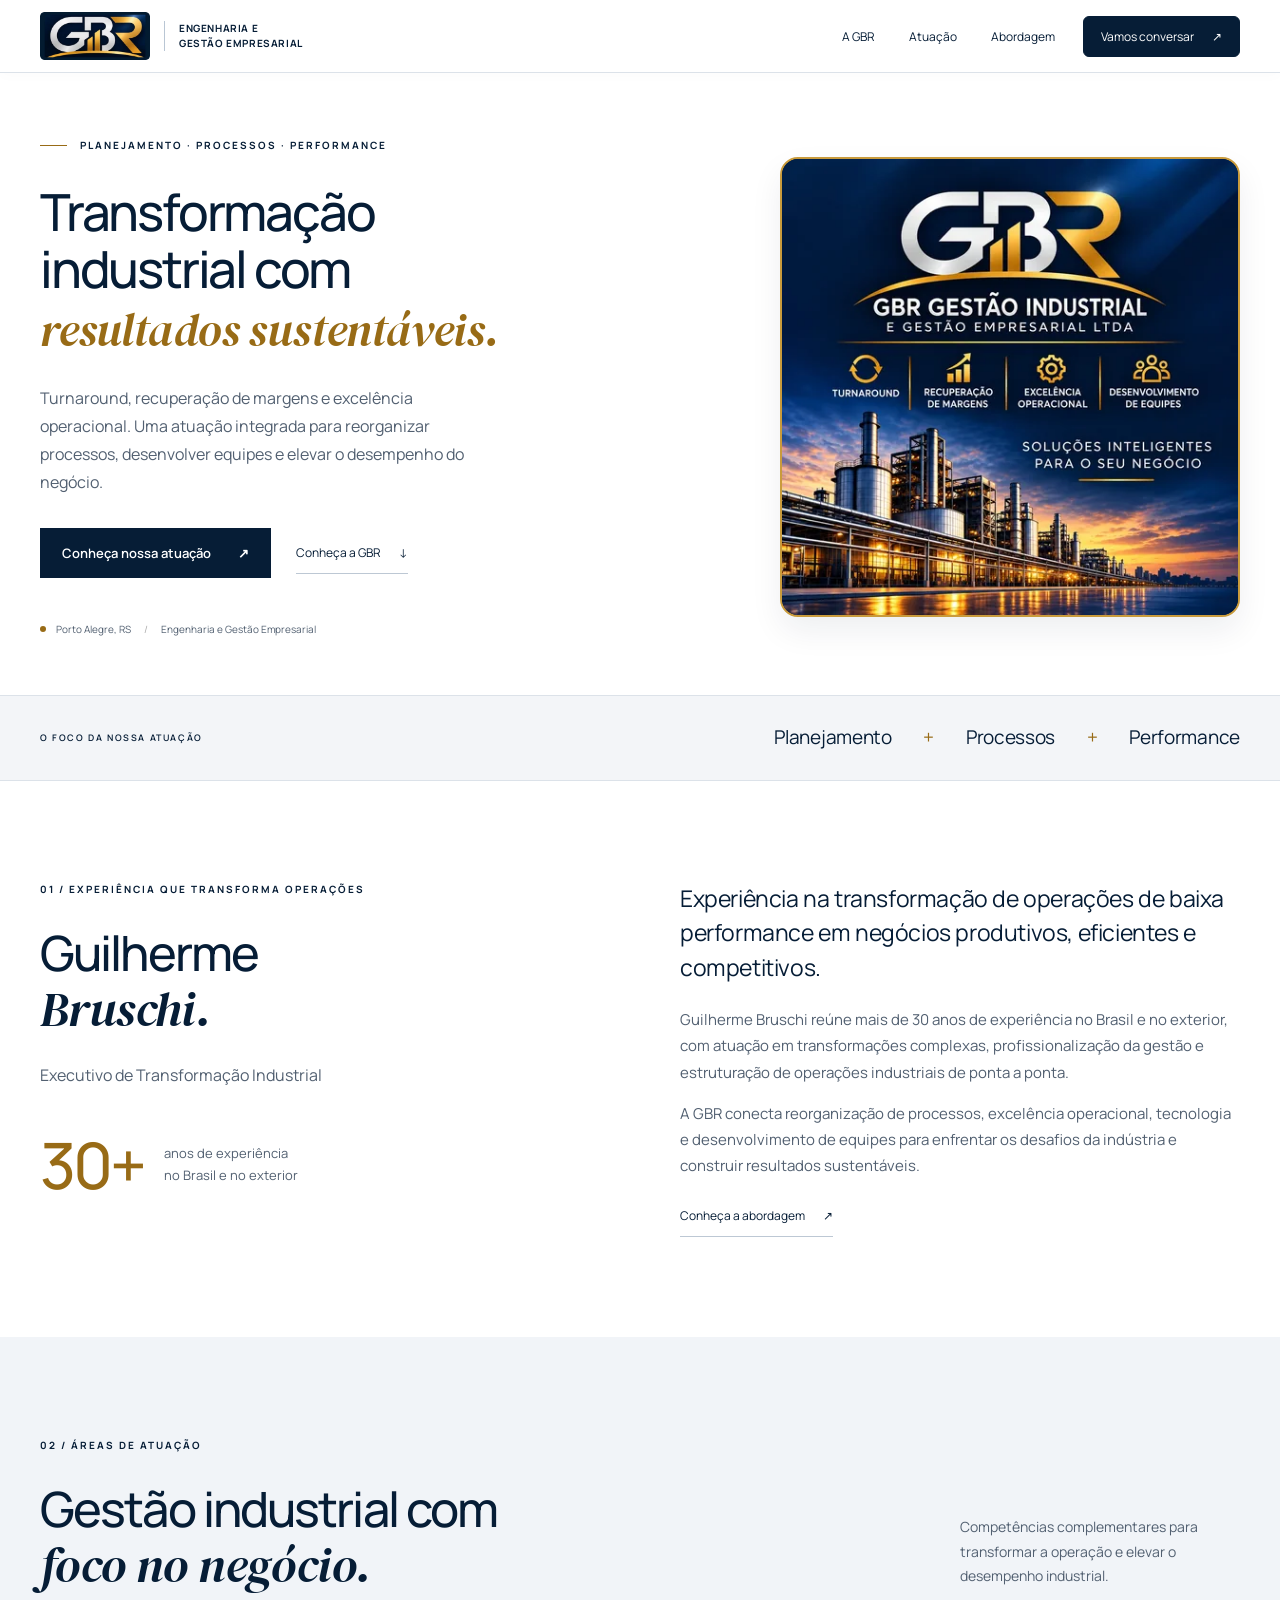
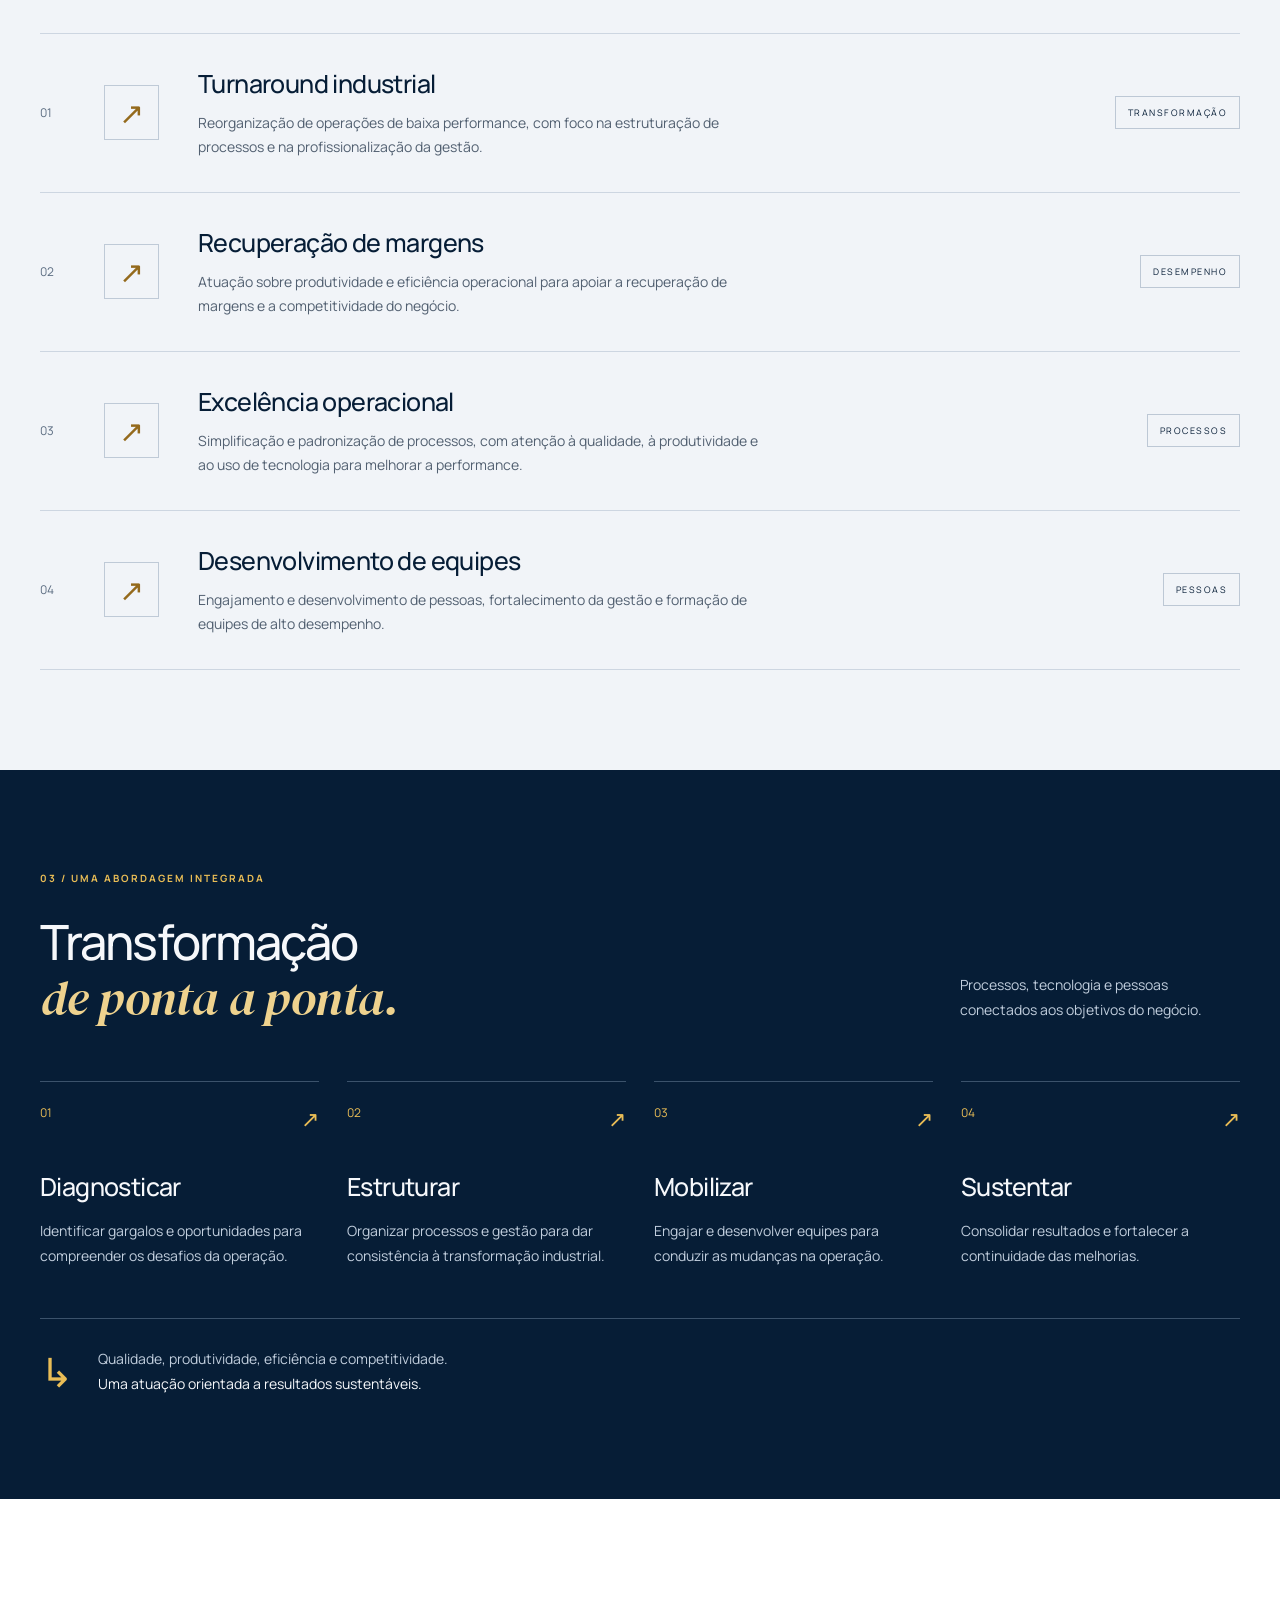
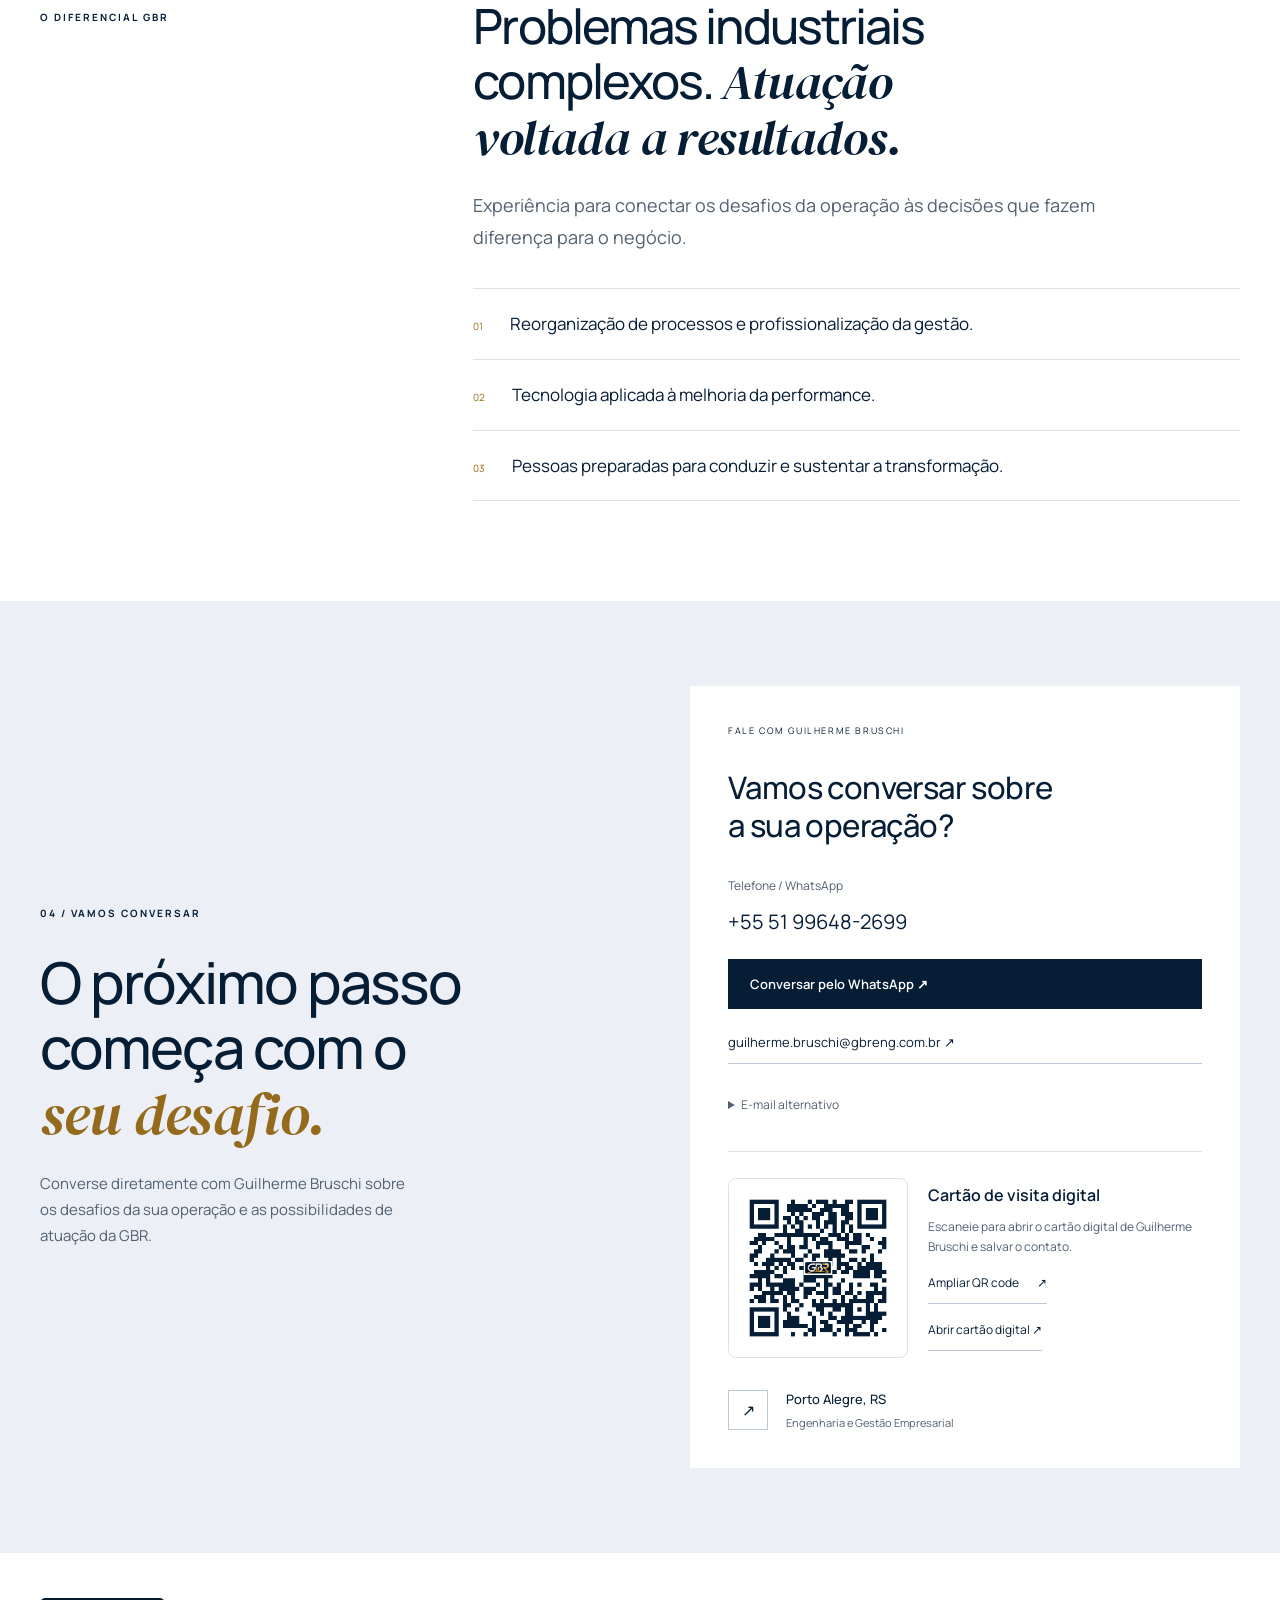
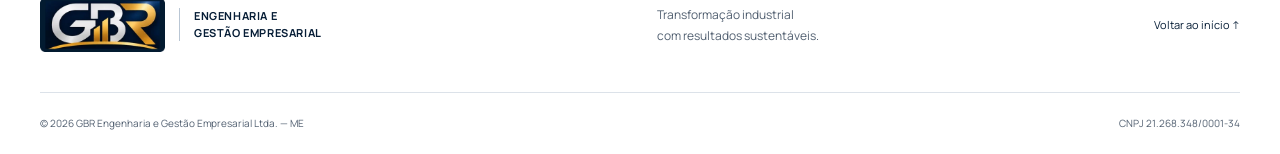
==== index.html @ f48a99b9 "up" ====
<!doctype html>
<html lang="pt-BR">
<head>
<meta charset="utf-8"><meta name="viewport" content="width=device-width, initial-scale=1">
<title>GBR Gestão Industrial | Guilherme Bruschi</title>
<meta name="description" content="GBR Gestão Industrial: transformação industrial, turnaround, recuperação de margens e excelência operacional com Guilherme Bruschi. Porto Alegre, RS.">
<meta name="robots" content="index, follow, max-image-preview:large">
<meta name="theme-color" content="#061d36"><link rel="canonical" href="https://gbreng.com.br/">
<meta property="og:type" content="website"><meta property="og:locale" content="pt_BR"><meta property="og:title" content="GBR Gestão Industrial | Guilherme Bruschi"><meta property="og:description" content="Transformação industrial com resultados sustentáveis. Conheça a atuação de Guilherme Bruschi e da GBR Gestão Industrial."><meta property="og:url" content="https://gbreng.com.br/">
<meta property="og:image" content="https://gbreng.com.br/assets/gbr-perfil.jpg"><meta property="og:image:alt" content="GBR Engenharia e Gestão Empresarial"><link rel="icon" href="assets/favicon-64.png" type="image/png"><link rel="preload" href="assets/fonts/manrope-400.woff2" as="font" type="font/woff2" crossorigin><link rel="preload" href="assets/fonts/manrope-500.woff2" as="font" type="font/woff2" crossorigin><link rel="preload" href="assets/fonts/dm-serif-display-italic.woff2" as="font" type="font/woff2" crossorigin><link rel="stylesheet" href="assets/styles.css">
<script src="assets/config.js" defer></script><script src="assets/main.js" defer></script>
<script src="assets/analytics.js" defer></script>
<script type="application/ld+json">{"@context": "https://schema.org", "@graph": [{"@type": "Organization", "@id": "https://gbreng.com.br/#empresa", "name": "GBR Engenharia e Gestão Empresarial", "legalName": "GBR Engenharia e Gestão Empresarial Ltda. — ME", "url": "https://gbreng.com.br/", "logo": "https://gbreng.com.br/assets/logo-gbr-compacta.webp", "telephone": "+5551996482699", "email": "guilherme.bruschi@gbreng.com.br", "address": {"@type": "PostalAddress", "addressLocality": "Porto Alegre", "addressRegion": "RS", "addressCountry": "BR"}}, {"@type": "Person", "@id": "https://gbreng.com.br/#guilherme", "name": "Guilherme Bruschi", "url": "https://gbreng.com.br/cartao/", "jobTitle": "Executivo de Transformação Industrial", "worksFor": {"@id": "https://gbreng.com.br/#empresa"}}, {"@type": "WebSite", "url": "https://gbreng.com.br/", "name": "GBR Engenharia e Gestão Empresarial", "inLanguage": "pt-BR", "publisher": {"@id": "https://gbreng.com.br/#empresa"}}]}</script>
</head>
<body>
<a class="skip" href="#conteudo">Pular para o conteúdo</a>
<header class="header"><div class="container header-inner">
<a class="brand" href="#inicio" aria-label="GBR — início"><span class="brand-crop"><img src="assets/logo-gbr-compacta.webp" width="120" height="52" alt="GBR"></span><span class="brand-description">ENGENHARIA E<br>GESTÃO EMPRESARIAL</span></a>
<button class="menu-toggle" type="button" aria-controls="mobile-menu" aria-haspopup="dialog" aria-expanded="false"><span>Menu</span><svg width="22" height="22" viewBox="0 0 24 24" fill="none" stroke="currentColor" stroke-width="1.8" stroke-linecap="round" aria-hidden="true"><path d="M4 6h16M4 12h16M4 18h16"/></svg></button>
<nav id="navigation" aria-label="Navegação principal"><a href="#sobre">A GBR</a><a href="#atuacao">Atuação</a><a href="#abordagem">Abordagem</a><a class="nav-cta" href="#contato">Vamos conversar <span aria-hidden="true">↗</span></a></nav>
</div></header>

<dialog class="mobile-panel" id="mobile-menu" aria-label="Menu de navegação">
<div class="mobile-panel-top"><a class="brand" href="#inicio" aria-label="GBR — início"><span class="brand-crop"><img src="assets/logo-gbr-compacta.webp" width="120" height="52" alt="GBR"></span><span class="brand-description">ENGENHARIA E<br>GESTÃO EMPRESARIAL</span></a><button class="menu-close" type="button" aria-label="Fechar menu" autofocus><svg width="22" height="22" viewBox="0 0 24 24" fill="none" stroke="currentColor" stroke-width="1.7" aria-hidden="true"><path d="m6 6 12 12M18 6 6 18"/></svg></button></div>
<nav class="mobile-navigation" aria-label="Navegação mobile"><a href="#inicio">Início <span aria-hidden="true">↗</span></a><a href="#sobre">A GBR <span aria-hidden="true">↗</span></a><a href="#atuacao">Áreas de atuação <span aria-hidden="true">↗</span></a><a href="#abordagem">Nossa abordagem <span aria-hidden="true">↗</span></a></nav>
<a class="button primary mobile-contact" href="#contato">Vamos conversar <span aria-hidden="true">↗</span></a>

</dialog>
<main id="conteudo">
<section class="hero" id="inicio" aria-labelledby="titulo-inicio"><div class="container hero-grid"><div class="hero-copy"><p class="eyebrow"><span class="line"></span> PLANEJAMENTO · PROCESSOS · PERFORMANCE</p><h1 id="titulo-inicio">Transformação<br>industrial com<br><em>resultados sustentáveis.</em></h1><p class="hero-description">Turnaround, recuperação de margens e excelência operacional. Uma atuação integrada para reorganizar processos, desenvolver equipes e elevar o desempenho do negócio.</p><div class="hero-actions"><a class="button primary" href="#atuacao">Conheça nossa atuação <span aria-hidden="true">↗</span></a><a class="text-link" href="#sobre">Conheça a GBR <span aria-hidden="true">↓</span></a></div><div class="hero-location"><span class="location-dot" aria-hidden="true"></span> Porto Alegre, RS <span class="separator">/</span> Engenharia e Gestão Empresarial</div></div>
<figure class="hero-brand-art"><img src="assets/gbr-industrial-800.webp" srcset="assets/gbr-industrial-480.webp 480w, assets/gbr-industrial-800.webp 800w, assets/gbr-industrial-960.webp 960w" sizes="(max-width: 760px) min(400px, calc(100vw - 40px)), 460px" decoding="async" width="1254" height="1254" alt="GBR Gestão Industrial: turnaround, recuperação de margens, excelência operacional e desenvolvimento de equipes. Soluções inteligentes para o seu negócio." fetchpriority="high"></figure></div></section>
<div class="focus-strip"><div class="container focus-inner"><span>O FOCO DA NOSSA ATUAÇÃO</span><p>Planejamento <i>+</i> Processos <i>+</i> Performance</p></div></div>
<section class="section about" id="sobre" aria-labelledby="titulo-sobre"><div class="container about-grid"><div><p class="eyebrow">01 / EXPERIÊNCIA QUE TRANSFORMA OPERAÇÕES</p><h2 id="titulo-sobre">Guilherme<br><em>Bruschi.</em></h2><p class="executive-role">Executivo de Transformação Industrial</p><div class="experience-highlight"><strong>30+</strong><span>anos de experiência<br>no Brasil e no exterior</span></div></div><div class="about-copy"><p class="lead">Experiência na transformação de operações de baixa performance em negócios produtivos, eficientes e competitivos.</p><p>Guilherme Bruschi reúne mais de 30 anos de experiência no Brasil e no exterior, com atuação em transformações complexas, profissionalização da gestão e estruturação de operações industriais de ponta a ponta.</p><p>A GBR conecta reorganização de processos, excelência operacional, tecnologia e desenvolvimento de equipes para enfrentar os desafios da indústria e construir resultados sustentáveis.</p><a class="text-link" href="#abordagem">Conheça a abordagem <span aria-hidden="true">↗</span></a></div></div></section>
<section class="section services" id="atuacao" aria-labelledby="titulo-atuacao"><div class="container"><div class="section-heading"><div><p class="eyebrow">02 / ÁREAS DE ATUAÇÃO</p><h2 id="titulo-atuacao">Gestão industrial com<br><em>foco no negócio.</em></h2></div><p>Competências complementares para transformar a operação e elevar o desempenho industrial.</p></div><div class="service-list"><article class="service"><span class="service-number">01</span><div class="service-icon" aria-hidden="true">↗</div><div><h3>Turnaround industrial</h3><p>Reorganização de operações de baixa performance, com foco na estruturação de processos e na profissionalização da gestão.</p></div><span class="service-tag">TRANSFORMAÇÃO</span></article><article class="service"><span class="service-number">02</span><div class="service-icon" aria-hidden="true">↗</div><div><h3>Recuperação de margens</h3><p>Atuação sobre produtividade e eficiência operacional para apoiar a recuperação de margens e a competitividade do negócio.</p></div><span class="service-tag">DESEMPENHO</span></article><article class="service"><span class="service-number">03</span><div class="service-icon" aria-hidden="true">↗</div><div><h3>Excelência operacional</h3><p>Simplificação e padronização de processos, com atenção à qualidade, à produtividade e ao uso de tecnologia para melhorar a performance.</p></div><span class="service-tag">PROCESSOS</span></article><article class="service"><span class="service-number">04</span><div class="service-icon" aria-hidden="true">↗</div><div><h3>Desenvolvimento de equipes</h3><p>Engajamento e desenvolvimento de pessoas, fortalecimento da gestão e formação de equipes de alto desempenho.</p></div><span class="service-tag">PESSOAS</span></article></div></div></section><section class="section approach" id="abordagem" aria-labelledby="titulo-abordagem"><div class="container"><div class="section-heading"><div><p class="eyebrow">03 / UMA ABORDAGEM INTEGRADA</p><h2 id="titulo-abordagem">Transformação<br><em>de ponta a ponta.</em></h2></div><p>Processos, tecnologia e pessoas conectados aos objetivos do negócio.</p></div><div class="steps"><article><span class="step-number">01 <span>↗</span></span><h3>Diagnosticar</h3><p>Identificar gargalos e oportunidades para compreender os desafios da operação.</p></article><article><span class="step-number">02 <span>↗</span></span><h3>Estruturar</h3><p>Organizar processos e gestão para dar consistência à transformação industrial.</p></article><article><span class="step-number">03 <span>↗</span></span><h3>Mobilizar</h3><p>Engajar e desenvolver equipes para conduzir as mudanças na operação.</p></article><article><span class="step-number">04 <span>↗</span></span><h3>Sustentar</h3><p>Consolidar resultados e fortalecer a continuidade das melhorias.</p></article></div><div class="approach-note"><span aria-hidden="true">↳</span><p>Qualidade, produtividade, eficiência e competitividade.<br><strong>Uma atuação orientada a resultados sustentáveis.</strong></p></div></div></section><section class="section perspectives"><div class="container perspective-grid"><p class="eyebrow">O DIFERENCIAL GBR</p><div><h2>Problemas industriais<br>complexos. <em>Atuação<br>voltada a resultados.</em></h2><p class="lead">Experiência para conectar os desafios da operação às decisões que fazem diferença para o negócio.</p><div class="questions"><p><span>01</span> Reorganização de processos e profissionalização da gestão.</p><p><span>02</span> Tecnologia aplicada à melhoria da performance.</p><p><span>03</span> Pessoas preparadas para conduzir e sustentar a transformação.</p></div></div></div></section><section class="contact" id="contato" aria-labelledby="titulo-contato"><div class="container contact-grid"><div><p class="eyebrow">04 / VAMOS CONVERSAR</p><h2 id="titulo-contato">O próximo passo<br>começa com o<br><em>seu desafio.</em></h2><p>Converse diretamente com Guilherme Bruschi sobre os desafios da sua operação e as possibilidades de atuação da GBR.</p></div><div class="contact-panel"><span class="panel-label">FALE COM GUILHERME BRUSCHI</span><h3>Vamos conversar sobre<br>a sua operação?</h3><p class="contact-number">Telefone / WhatsApp<br><a href="tel:+5551996482699">+55 51 99648-2699</a></p><div id="contact-links" class="contact-links"><a class="button primary" href="https://wa.me/5551996482699?text=Ol%C3%A1%21%20Gostaria%20de%20conversar%20com%20a%20GBR.">Conversar pelo WhatsApp ↗</a><a class="text-link" href="mailto:guilherme.bruschi@gbreng.com.br">guilherme.bruschi@gbreng.com.br ↗</a></div><details class="other-contacts"><summary>E-mail alternativo</summary><a href="mailto:guilherme.bruschi1569@gmail.com">guilherme.bruschi1569@gmail.com</a></details><p id="contact-pending" class="contact-pending" hidden>Nossos canais de contato serão disponibilizados em breve.</p><div class="vcard-block"><a class="vcard-qr" href="assets/qr-vcard-gbr.png" target="_blank" rel="noopener" aria-label="Ampliar QR code do cartão de visita digital"><img src="assets/qr-vcard-gbr.png" width="656" height="656" alt="QR code do cartão de visita digital de Guilherme Bruschi, GBR" loading="lazy" decoding="async"></a><div class="vcard-description"><h4>Cartão de visita digital</h4><p>Escaneie para abrir o cartão digital de Guilherme Bruschi e salvar o contato.</p><a href="assets/qr-vcard-gbr.png" target="_blank" rel="noopener" class="text-link">Ampliar QR code <span aria-hidden="true">↗</span></a><a class="text-link vcard-download" href="cartao/">Abrir cartão digital ↗</a></div></div><div class="contact-location"><span aria-hidden="true">↗</span><div><strong>Porto Alegre, RS</strong><span>Engenharia e Gestão Empresarial</span></div></div></div></div></section>
</main><dialog id="qr-dialog" class="qr-dialog" aria-labelledby="qr-dialog-title"><div class="qr-dialog-heading"><h2 id="qr-dialog-title">Cartão de visita digital</h2><button type="button" class="menu-close qr-close" aria-label="Fechar QR code" autofocus>×</button></div><img src="assets/qr-vcard-gbr.png" width="656" height="656" alt="QR code do vCard de Guilherme Bruschi"><p>Escaneie para abrir o cartão digital de Guilherme Bruschi.</p></dialog><footer><div class="container footer-top"><a class="brand" href="#inicio" aria-label="GBR — voltar ao início"><span class="brand-crop"><img src="assets/logo-gbr-compacta.webp" width="120" height="52" alt="GBR"></span><span class="brand-description">ENGENHARIA E<br>GESTÃO EMPRESARIAL</span></a><p>Transformação industrial<br>com resultados sustentáveis.</p><a href="#inicio" class="back-top">Voltar ao início ↑</a></div><div class="container footer-bottom"><p>© <span id="year">2026</span> GBR Engenharia e Gestão Empresarial Ltda. — ME</p><p>CNPJ 21.268.348/0001-34</p></div></footer>
</body></html>
---- assets/styles.css ----
@font-face{font-family:Manrope;src:url("fonts/manrope-400.woff2") format("woff2");font-style:normal;font-weight:400;font-display:swap}
@font-face{font-family:Manrope;src:url("fonts/manrope-500.woff2") format("woff2");font-style:normal;font-weight:500;font-display:swap}
@font-face{font-family:Manrope;src:url("fonts/manrope-600.woff2") format("woff2");font-style:normal;font-weight:600;font-display:swap}
@font-face{font-family:Manrope;src:url("fonts/manrope-700.woff2") format("woff2");font-style:normal;font-weight:700;font-display:swap}
:root{--ink:#061d36;--text:#526071;--paper:#ffffff;--cream:#f1f4f8;--line:#dce2e9;--copper:#986b16;--sage:#e8c66d;--white:#fff;--max:1200px}*{box-sizing:border-box}html{scroll-behavior:smooth;scroll-padding-top:100px}body{margin:0;background:var(--paper);color:var(--ink);font-family:Arial,Helvetica,sans-serif;-webkit-font-smoothing:antialiased}a{color:inherit;text-decoration:none}button{font:inherit}a,button{-webkit-tap-highlight-color:transparent}a:focus-visible,button:focus-visible{outline:3px solid #c77c4c;outline-offset:6px}p{line-height:1.75}h1,h2,h3,p{margin-top:0}h1,h2,h3{font-weight:500}em{font-family:Georgia,'Times New Roman',serif;font-weight:400}h2{font-size:clamp(34px,3.8vw,52px);letter-spacing:-1.9px;line-height:1.13;margin-bottom:24px}h3{font-size:25px;letter-spacing:-.6px}.container{width:min(var(--max),calc(100% - 80px));margin:auto}.skip{position:fixed;left:20px;top:-100px;padding:14px;background:white;z-index:20}.skip:focus{top:10px}.header{position:sticky;top:0;z-index:10;background:rgba(250,249,245,.97);border-bottom:1px solid var(--line)}.header-inner{min-height:100px;display:flex;align-items:center;justify-content:space-between;gap:24px}.brand{display:inline-flex;align-items:center;gap:15px}.brand-symbol{font-weight:800;font-size:43px;letter-spacing:-3.5px;line-height:1}.brand-dot{color:var(--copper)}.brand-description{border-left:1px solid #b9c6d4;padding-left:15px;font-size:9px;letter-spacing:1.6px;line-height:1.7;font-weight:600}nav{display:flex;align-items:center;gap:34px;font-size:13px}nav a{padding:12px 0}nav a:hover,.text-link:hover{color:var(--copper)}nav .nav-cta{padding:13px 18px;border:1px solid #bdc8d4;display:flex;gap:25px}.menu-toggle{display:none}.eyebrow{font-size:10px;letter-spacing:2px;font-weight:700;margin-bottom:28px}.hero{padding:64px 0 58px}.hero-grid{display:grid;grid-template-columns:1.08fr 1fr;gap:44px;align-items:center}.hero .eyebrow{display:flex;align-items:center;gap:13px}.line{height:1px;width:27px;background:var(--copper)}h1{font-size:clamp(42px,4.7vw,66px);line-height:1.06;letter-spacing:-3px;margin-bottom:28px}.hero h1 em{color:var(--copper)}.hero-description{font-size:16px;color:var(--text);max-width:450px;margin-bottom:32px}.hero-actions{display:flex;align-items:center;gap:25px;flex-wrap:wrap}.button{min-height:50px;display:inline-flex;align-items:center;justify-content:space-between;gap:27px;padding:16px 22px;font-size:13px;font-weight:600;transition:background .2s,transform .2s}.button:hover{transform:translateY(-2px)}.primary{background:var(--ink);color:#fff}.primary:hover{background:#123958}.text-link{font-size:12px;display:inline-flex;gap:18px;align-items:center;padding:12px 0;border-bottom:1px solid #bdc8d4}.hero-location{display:flex;align-items:center;gap:10px;font-size:10px;color:var(--text);margin-top:43px;line-height:1.6}.location-dot{height:6px;width:6px;background:var(--copper);border-radius:100%;flex-shrink:0}.separator{color:#aaa;margin:0 3px}.hero-art{background:var(--ink);color:#e9ecdf;position:relative;overflow:hidden}.art-top{display:flex;justify-content:space-between;align-items:center;padding:25px 29px 0;font-size:9px;letter-spacing:2px}.cross{font-size:25px;font-weight:200;color:var(--sage)}.structure{display:block;width:100%;height:auto;margin-top:-10px}.art-bottom{display:flex;justify-content:space-between;align-items:center;padding:0 30px 27px;margin-top:-20px;font-size:12px;line-height:1.7}.art-bottom strong{font-weight:500;color:#d6b393}.art-arrow{font-size:38px;color:#d6b393}.focus-strip{border-block:1px solid var(--line);background:#f3f5f8}.focus-inner{display:flex;justify-content:space-between;align-items:center;padding-block:25px;gap:20px}.focus-inner>span{font-size:9px;font-weight:600;letter-spacing:1.6px}.focus-inner p{margin:0;font-size:19px;letter-spacing:-.3px}.focus-inner i{font-style:normal;color:var(--copper);padding:0 28px}.section{padding:100px 0}.about-grid{display:grid;grid-template-columns:1fr 1fr;gap:80px}.about-copy p{font-size:15px;color:var(--text)}.about-copy .lead{font-size:23px;line-height:1.5;color:var(--ink);letter-spacing:-.4px}.services{background:var(--cream)}.section-heading{display:flex;justify-content:space-between;align-items:end;gap:60px;margin-bottom:40px}.section-heading h2{margin-bottom:0}.section-heading>p{font-size:14px;color:var(--text);max-width:280px;margin-bottom:4px}.service-list{border-top:1px solid #cdd6e1}.service{display:grid;grid-template-columns:40px 70px 1fr 135px;align-items:center;gap:24px;padding:32px 0;border-bottom:1px solid #cdd6e1}.service-number{font-size:12px;color:#5b6c81}.service-icon{width:55px;height:55px;border:1px solid #bfcad7;display:grid;place-items:center;font-size:30px;color:#946a1c}.service h3{margin-bottom:10px}.service p{color:var(--text);font-size:14px;max-width:570px;margin-bottom:0}.service-tag{font-size:9px;letter-spacing:1.5px;justify-self:end;padding:9px 12px;border:1px solid #bdc8d5}.approach{background:var(--ink);color:#f6f8fb}.approach .eyebrow{color:#e9bd56}.approach em{color:#eed28e}.approach .section-heading>p{color:#c1cedd}.steps{display:grid;grid-template-columns:repeat(3,1fr);gap:50px;margin-top:55px}.steps article{border-top:1px solid #3b526b;padding-top:22px}.step-number{display:flex;justify-content:space-between;font-size:12px;color:#e9bd56;margin-bottom:35px}.step-number span{font-size:22px}.steps h3{font-size:25px;margin-bottom:15px}.steps p{font-size:14px;color:#c1cedd;margin:0}.approach-note{border-top:1px solid #3b526b;margin-top:50px;padding-top:25px;display:flex;align-items:center;gap:24px}.approach-note>span{font-size:40px;color:#e9bd56}.approach-note p{font-size:14px;margin:0;color:#c1cedd}.approach-note strong{font-weight:400;color:#f6f8fb}.perspective-grid{display:grid;grid-template-columns:1fr 2fr;gap:50px}.perspective-grid>.eyebrow{padding-top:10px}.questions{margin-top:35px}.questions p{border-top:1px solid var(--line);padding:20px 0;margin:0;font-size:17px}.questions p:last-child{border-bottom:1px solid var(--line)}.questions span{font-size:10px;color:var(--copper);margin-right:24px}.contact{background:#ecf0f6;padding:85px 0}.contact-grid{display:grid;grid-template-columns:1fr 1fr;gap:100px;align-items:center}.contact h2{font-size:clamp(40px,4.5vw,61px)}.contact h2 em{color:#946a1c}.contact-grid>div>p:last-child{max-width:370px;color:var(--text);font-size:15px;margin-bottom:0}.contact-panel{background:var(--paper);padding:38px}.panel-label{font-size:9px;letter-spacing:1.6px;display:block;margin-bottom:32px}.contact-panel h3{font-size:31px;line-height:1.2}.contact-pending{font-size:14px;color:var(--text);padding:18px 0;border-block:1px solid var(--line)}.contact-links{display:flex;flex-direction:column;gap:12px}.contact-links:empty{display:none}.contact-links a{overflow-wrap:anywhere}.contact-location{display:flex;gap:18px;align-items:center;margin-top:32px}.contact-location>span{border:1px solid #bcc9d7;width:40px;height:40px;display:grid;place-items:center}.contact-location strong{display:block;font-size:13px;font-weight:500}.contact-location div>span{display:block;font-size:11px;color:var(--text);margin-top:7px}footer{padding-top:45px}.footer-top{display:flex;align-items:center;justify-content:space-between;gap:30px;padding-bottom:40px}.footer-top>p{font-size:12px;color:var(--text);margin:0}.back-top{font-size:11px}.footer-bottom{border-top:1px solid var(--line);padding-block:22px;display:flex;justify-content:space-between;gap:20px}.footer-bottom p{margin:0;font-size:10px;color:var(--text)}[hidden]{display:none!important}@media(min-width:1500px){.hero{padding-block:80px}}@media(max-width:1000px){.container{width:calc(100% - 48px)}.hero-grid{gap:25px}.hero-actions{gap:15px}h1{font-size:48px}.hero-location{font-size:9px}.brand-description{font-size:8px}nav{gap:20px}.about-grid{gap:45px}.service{grid-template-columns:25px 55px 1fr;gap:18px}.service-tag{display:none}.contact-grid{gap:40px}.steps{gap:30px}}@media(max-width:760px){html{scroll-padding-top:84px}.container{width:calc(100% - 40px)}.header-inner{min-height:78px}.brand-symbol{font-size:36px}.brand-description{font-size:7px;letter-spacing:1px;padding-left:12px}.brand{gap:12px}.js .menu-toggle{display:flex;align-items:center;gap:13px;border:1px solid #c5cdd7;padding:10px;background:transparent;color:var(--ink);font-size:12px}.js nav{display:none;position:absolute;top:78px;left:0;right:0;background:var(--paper);padding:20px;border-bottom:1px solid var(--line);box-shadow:0 15px 20px #061d3610}.js nav.open{display:flex;flex-direction:column;align-items:stretch;gap:8px}.js nav a{padding:12px}.js nav .nav-cta{justify-content:space-between}html:not(.js) .header-inner{flex-wrap:wrap;padding-block:15px}html:not(.js) nav{flex-wrap:wrap;font-size:11px;gap:16px}.hero{padding:42px 0 35px}.hero-grid{grid-template-columns:1fr;gap:34px}.hero-copy{max-width:590px}h1{font-size:clamp(43px,8vw,62px);letter-spacing:-2px}.hero-description{font-size:15px;max-width:490px}.hero-location{font-size:10px;margin-top:26px;flex-wrap:wrap;gap:7px}.hero-art{max-width:560px;width:100%;justify-self:center}.structure{max-height:410px}.art-top{padding:20px 24px 0}.art-bottom{padding:0 24px 23px}.focus-inner{align-items:start;flex-direction:column;gap:12px;padding-block:22px}.focus-inner p{font-size:17px}.focus-inner i{padding:0 12px}.section{padding:65px 0}.eyebrow{font-size:9px;margin-bottom:23px}h2{font-size:38px;letter-spacing:-1.5px}.about-grid{grid-template-columns:1fr;gap:12px}.about-copy .lead{font-size:21px}.section-heading{flex-direction:column;align-items:start;gap:20px;margin-bottom:30px}.section-heading>p{max-width:420px}.service{grid-template-columns:25px 1fr;padding:26px 0;align-items:start;gap:12px}.service-icon{display:none}.service-number{padding-top:5px}.service h3{font-size:23px}.service p{font-size:14px}.steps{grid-template-columns:1fr;gap:30px;margin-top:35px}.step-number{margin-bottom:17px}.steps h3{margin-bottom:10px}.approach-note{gap:16px;margin-top:35px}.perspective-grid{grid-template-columns:1fr;gap:0}.questions p{font-size:15px;display:flex;gap:16px}.questions span{margin:5px 0 0}.contact{padding:60px 0}.contact-grid{grid-template-columns:1fr;gap:30px}.contact h2{font-size:46px}.contact-panel{padding:28px}.footer-top{flex-wrap:wrap;gap:25px}.footer-top>p{width:100%;order:3}.footer-bottom{flex-direction:column;gap:8px}.back-top{margin-left:auto}}@media(prefers-reduced-motion:reduce){html{scroll-behavior:auto}*,*::before,*::after{transition:none!important}}

/* Menu mobile em tela cheia, seguindo o padrão GuiaVolt. */
body.nav-open{overflow:hidden}
.mobile-panel{position:fixed;inset:0;z-index:300;width:100%;max-width:none;height:100%;height:100dvh;max-height:none;margin:0;border:0;padding:max(20px,env(safe-area-inset-top)) max(20px,env(safe-area-inset-right)) max(24px,env(safe-area-inset-bottom)) max(20px,env(safe-area-inset-left));background:var(--paper);color:var(--ink);overflow-y:auto;overscroll-behavior:contain}
.mobile-panel:not([open]){display:none}
.mobile-panel[open]{display:flex;flex-direction:column}
.mobile-panel::backdrop{background:var(--paper)}
.mobile-panel-top{display:flex;justify-content:space-between;align-items:center;gap:16px;min-height:40px}
.menu-close{flex:0 0 44px;width:44px;height:44px;display:grid;place-items:center;border:1px solid var(--line);border-radius:12px;background:transparent;color:var(--ink);cursor:pointer}
.menu-close:hover{background:var(--cream)}
.mobile-panel .mobile-navigation{position:static;display:grid;gap:0;margin:42px 0 28px;padding:0;border:0;border-top:1px solid var(--line);background:transparent;box-shadow:none}
.mobile-panel .mobile-navigation a{display:flex;justify-content:space-between;align-items:center;gap:20px;min-height:66px;padding:18px 3px;border-bottom:1px solid var(--line);font-size:20px;font-weight:600;letter-spacing:-.4px}
.mobile-navigation a span{font-size:20px;font-weight:400;color:var(--copper)}
.mobile-panel .mobile-contact{width:100%;min-height:54px;border-radius:10px;flex-shrink:0;font-size:15px}
.mobile-panel-bottom{margin-top:auto;padding-top:40px}
.mobile-panel-bottom>a{display:inline-block;min-height:44px;padding:12px 0;font-size:14px;overflow-wrap:anywhere}
.mobile-panel-bottom p{font-size:12px;color:var(--text);margin:8px 0 0;line-height:1.7}
@media(max-width:760px){.js .menu-toggle{width:44px;height:44px;justify-content:center;border-radius:12px;padding:0;flex-shrink:0;cursor:pointer}.js .menu-toggle span:first-child{position:absolute;width:1px;height:1px;padding:0;margin:-1px;overflow:hidden;clip-path:inset(50%);white-space:nowrap}.js .menu-toggle span:last-child{font-size:23px;line-height:1}.js #navigation{display:none}}

/* Identidade oficial fornecida pelo cliente. Imagem original preservada. */
.brand-crop{position:relative;display:block;width:126px;height:57px;overflow:hidden;border-radius:3px;background:#061d36;flex-shrink:0}.brand-crop img{position:absolute;max-width:none;width:336px;height:auto;left:-22px;top:-16px}.brand-description{font-size:8px;letter-spacing:1.2px}.hero-brand-art{position:relative;width:100%;aspect-ratio:585/853;max-height:620px;overflow:hidden;background:#061d36;border-radius:4px}.hero-brand-art>img{display:block;width:auto;height:100%;max-width:none;position:absolute;left:0;top:0}.hero-grid{grid-template-columns:1.15fr .85fr;gap:55px}.hero h1{font-size:clamp(42px,4.3vw,60px)}.hero h1 em{font-size:.9em}.steps{grid-template-columns:repeat(4,minmax(0,1fr));gap:28px}.executive-role{font-size:16px;color:var(--text)}.experience-highlight{display:flex;align-items:center;gap:20px;margin-top:32px}.experience-highlight strong{font-size:64px;font-weight:500;letter-spacing:-3px;color:var(--copper)}.experience-highlight span{font-size:13px;line-height:1.7;color:var(--text)}.perspectives .lead{font-size:18px;color:var(--text);max-width:650px}.contact-number{font-size:12px;color:var(--text)}.contact-number a{display:inline-block;font-size:20px;color:var(--ink);padding-block:8px}.other-contacts{margin-top:22px;font-size:12px;color:var(--text)}.other-contacts summary{cursor:pointer;padding:10px 0}.other-contacts a{display:block;overflow-wrap:anywhere;padding:10px 0}.mobile-panel-bottom>a{display:block}.contact-links .text-link{font-size:13px}.footer-top .brand{flex-shrink:0}
@media(max-width:1000px){.brand-description{display:none}.hero-grid{gap:30px}.steps{grid-template-columns:repeat(2,minmax(0,1fr))}}
@media(max-width:760px){.hero-grid{grid-template-columns:1fr}.hero-brand-art{width:min(100%,400px);height:auto;max-height:none;justify-self:center}.hero h1{font-size:clamp(40px,8vw,58px)}.steps{grid-template-columns:1fr}.brand-crop{width:110px;height:50px}.brand-crop img{width:294px;left:-19px;top:-14px}.brand-description{display:block;font-size:7px}.mobile-panel .brand-description{display:block}.contact-links .text-link{font-size:12px}}

@media(min-width:761px){.hero-brand-art{max-width:425px;max-height:none;justify-self:end}}

/* Cabeçalho compacto e imagens integrais — revisão 16/10. */
html{scroll-padding-top:90px}.header{background:rgba(255,255,255,.98);box-shadow:0 2px 14px #061d3605}.header-inner{min-height:72px;gap:28px}.brand{gap:14px}.brand-crop{position:static;display:flex;align-items:center;width:112px;height:46px;overflow:visible;border-radius:0;background:transparent}.brand-crop img{position:static;display:block;width:100%;height:auto;max-width:100%;max-height:46px;object-fit:contain}.brand-description{display:block;font-size:8px;letter-spacing:1px;line-height:1.6;padding-left:14px}.header nav{gap:6px}.header nav>a{padding:12px 16px;font-size:13px;white-space:nowrap;border-radius:6px;transition:background .2s,color .2s}.header nav>a:hover{background:#f1f4f8;color:var(--ink)}.header nav>a[aria-current="location"]{background:#f1f4f8;color:var(--ink);box-shadow:inset 0 -2px var(--copper)}.header nav .nav-cta{margin-left:10px;padding:11px 17px;border:1px solid var(--ink);background:var(--ink);color:white;gap:18px}.header nav .nav-cta:hover{background:#123958;color:white}.hero-grid{grid-template-columns:minmax(0,.9fr) minmax(0,1.1fr);gap:44px}.hero-brand-art{position:static;margin:0;aspect-ratio:auto;max-width:none;width:100%;height:auto;max-height:none;overflow:visible;background:transparent;justify-self:stretch;border-radius:0}.hero-brand-art>a{display:block;border-radius:10px;overflow:hidden;box-shadow:0 15px 45px #061d3614}.hero-brand-art img{position:static;display:block;width:100%;height:auto;max-width:100%;object-fit:contain}.hero-brand-art figcaption{display:flex;align-items:center;justify-content:space-between;gap:15px;font-size:11px;color:var(--text);margin-top:14px;line-height:1.6}.hero-brand-art figcaption a{padding:8px 0;color:var(--ink);text-decoration:underline;text-underline-offset:4px}.mobile-panel-top{padding-bottom:20px;border-bottom:1px solid var(--line)}.mobile-panel .mobile-navigation{margin-top:24px;border-top:0}.mobile-panel .mobile-navigation a{min-height:62px;font-size:19px;padding-inline:4px}.mobile-panel .mobile-navigation a:hover,.mobile-panel .mobile-navigation a:focus-visible{background:var(--cream)}.mobile-panel .mobile-contact{border-radius:7px}.mobile-panel-bottom{padding-top:26px}.mobile-panel-bottom>a{font-size:13px}.footer-top .brand-crop{width:125px;height:50px}.footer-top .brand-crop img{max-height:50px}
@media(min-width:761px) and (max-width:1000px){.header .brand-description{display:none}.header nav>a{padding-inline:13px}.hero-grid{gap:30px}.hero h1{font-size:43px}}
@media(max-width:760px){html{scroll-padding-top:82px}.header-inner{min-height:66px;gap:15px}.header .brand-crop{width:102px;height:42px}.header .brand-crop img{max-height:42px}.brand-description{font-size:7px;letter-spacing:.8px;padding-left:11px}.brand{gap:11px}.js .menu-toggle{border-color:transparent;background:#f1f4f8;border-radius:8px}.menu-close{border-radius:8px;background:#f1f4f8;border-color:transparent}.hero-grid{grid-template-columns:1fr;gap:30px}.hero-brand-art{width:100%;max-width:none;justify-self:stretch}.hero-brand-art figcaption{font-size:10px}.hero{padding-top:32px}.mobile-panel{padding-inline:22px}.mobile-panel-top .brand-crop{width:112px;height:46px}.mobile-panel-bottom{padding-bottom:8px}}
@media(max-width:360px){.header .brand-description{font-size:6px}.mobile-panel .brand-description{font-size:6px}.mobile-panel{padding-inline:18px}}

/* Identidade legível e tipografia local. */
body{font-family:Manrope,Arial,sans-serif}button,input,textarea,select{font-family:inherit}h1,h2,h3{font-weight:500}h1 em,h2 em{font-family:Manrope,Arial,sans-serif;font-style:normal;font-weight:600;letter-spacing:-1.5px}.brand-description{font-size:10px;line-height:1.5;letter-spacing:.6px;font-weight:700;color:var(--ink)}.brand-crop{width:110px;height:48px;background:transparent}.brand-crop img{width:100%;height:auto;max-height:48px;object-fit:contain}.footer-top .brand-description{font-size:11px}.footer-top .brand-crop{width:125px;height:54px}.footer-top .brand-crop img{max-height:54px}.hero-grid{grid-template-columns:minmax(0,1.08fr) minmax(0,.92fr);gap:54px}.hero-brand-art{max-width:460px;justify-self:end}.hero-brand-art>img{display:block;width:100%;height:auto;position:static;object-fit:contain;max-width:100%;filter:drop-shadow(0 12px 18px #061d3610)}.hero h1{font-size:clamp(39px,4vw,56px);line-height:1.13;letter-spacing:-2.2px}.header nav>a{font-size:12px}.header nav{gap:2px}
@media(min-width:761px) and (max-width:1000px){.header .brand-description{display:block;font-size:8px}.header .brand{gap:9px}.header .brand-crop{width:90px}.header nav>a{padding-inline:9px;font-size:11px}.header nav .nav-cta{margin-left:3px;padding-inline:10px}.hero-grid{gap:30px}}
@media(max-width:760px){.header .brand-description,.mobile-panel .brand-description{display:block;font-size:9px;letter-spacing:.3px;padding-left:10px}.header .brand-crop{width:96px;height:43px}.header .brand-crop img{max-height:43px}.hero-grid{grid-template-columns:1fr;gap:30px}.hero-brand-art{width:100%;max-width:400px;justify-self:center}.hero h1{font-size:clamp(36px,7.6vw,54px)}.footer-top .brand-description{font-size:10px}.mobile-panel-top .brand-crop{width:105px;height:46px}}
@media(max-width:360px){.header .brand-description,.mobile-panel .brand-description{font-size:8px}.header .brand-crop{width:84px}.header-inner{gap:8px}}

/* Hierarquia do menu e destaques editoriais. */
@font-face{font-family:"DM Serif Display";src:url("fonts/dm-serif-display-italic.woff2") format("woff2");font-weight:400;font-style:italic;font-display:swap}
h1 em,h2 em{font-family:"DM Serif Display",Georgia,serif;font-style:italic;font-weight:400;letter-spacing:-.6px}
.mobile-panel .mobile-navigation a{font-size:15px;font-weight:600;letter-spacing:0;min-height:54px;padding:15px 4px;line-height:1.5}
.mobile-panel .mobile-navigation a span{font-size:17px}
.mobile-panel .mobile-contact{font-size:15px;min-height:52px;line-height:1.5}

/* Arte quadrada com moldura dourada suave. */
.hero-brand-art{aspect-ratio:1/1;background:#061d36;border:2px solid #c99b3c;border-radius:18px;overflow:hidden;box-shadow:0 14px 32px #061d3612}.hero-brand-art>img{display:block;width:100%;height:auto;aspect-ratio:1/1;object-fit:contain;filter:none}
@media(max-width:760px){.hero-brand-art{border-radius:14px}}

/* vCard digital: preservar margens e proporções do QR original. */
.vcard-block{display:grid;grid-template-columns:156px minmax(0,1fr);gap:20px;align-items:center;margin-top:28px;padding-top:26px;border-top:1px solid var(--line)}.vcard-qr{display:block;background:white;border:1px solid var(--line);border-radius:8px;padding:4px}.vcard-qr img{display:block;width:100%;height:auto;max-width:100%}.vcard-description h4{font-size:16px;line-height:1.4;font-weight:600;margin:0 0 10px}.vcard-description p{font-size:12px;line-height:1.7;color:var(--text);margin:0}.vcard-description .text-link{font-size:12px;margin-top:5px}@media(min-width:761px) and (max-width:1050px){.vcard-block{grid-template-columns:1fr}.vcard-qr{width:180px}}@media(max-width:420px){.vcard-block{grid-template-columns:1fr;gap:16px}.vcard-qr{width:190px;max-width:100%}}

/* Zoom acessível do QR code, sem sair da página. */
.qr-dialog{width:min(500px,calc(100vw - 32px));max-width:none;max-height:calc(100dvh - 32px);padding:22px;border:1px solid var(--line);border-radius:16px;background:#fff;color:var(--ink);overflow:auto;box-shadow:0 24px 80px #0005}.qr-dialog:not([open]){display:none}.qr-dialog[open]{animation:qr-zoom .22s ease-out}.qr-dialog::backdrop{background:rgba(3,18,35,.78);backdrop-filter:blur(4px)}.qr-dialog-heading{display:flex;align-items:center;justify-content:space-between;gap:15px;margin-bottom:12px}.qr-dialog-heading h2{font-family:Manrope,Arial,sans-serif;font-size:17px;font-weight:600;line-height:1.4;letter-spacing:0;margin:0}.qr-close{font-size:28px;line-height:1;flex-shrink:0}.qr-dialog>img{display:block;width:min(100%,405px);height:auto;max-height:calc(100dvh - 190px);object-fit:contain;margin:auto;background:#fff}.qr-dialog>p{font-size:12px;color:var(--text);line-height:1.5;text-align:center;margin:14px 0 0}.vcard-qr{cursor:zoom-in}@keyframes qr-zoom{from{opacity:0;transform:scale(.9)}to{opacity:1;transform:scale(1)}}@media(prefers-reduced-motion:reduce){.qr-dialog[open]{animation:none}}

.vcard-download{display:flex;width:fit-content}.vcard-block{grid-template-columns:180px minmax(0,1fr)}@media(max-width:1050px){.vcard-block{grid-template-columns:1fr}.vcard-qr{width:200px;max-width:100%}}
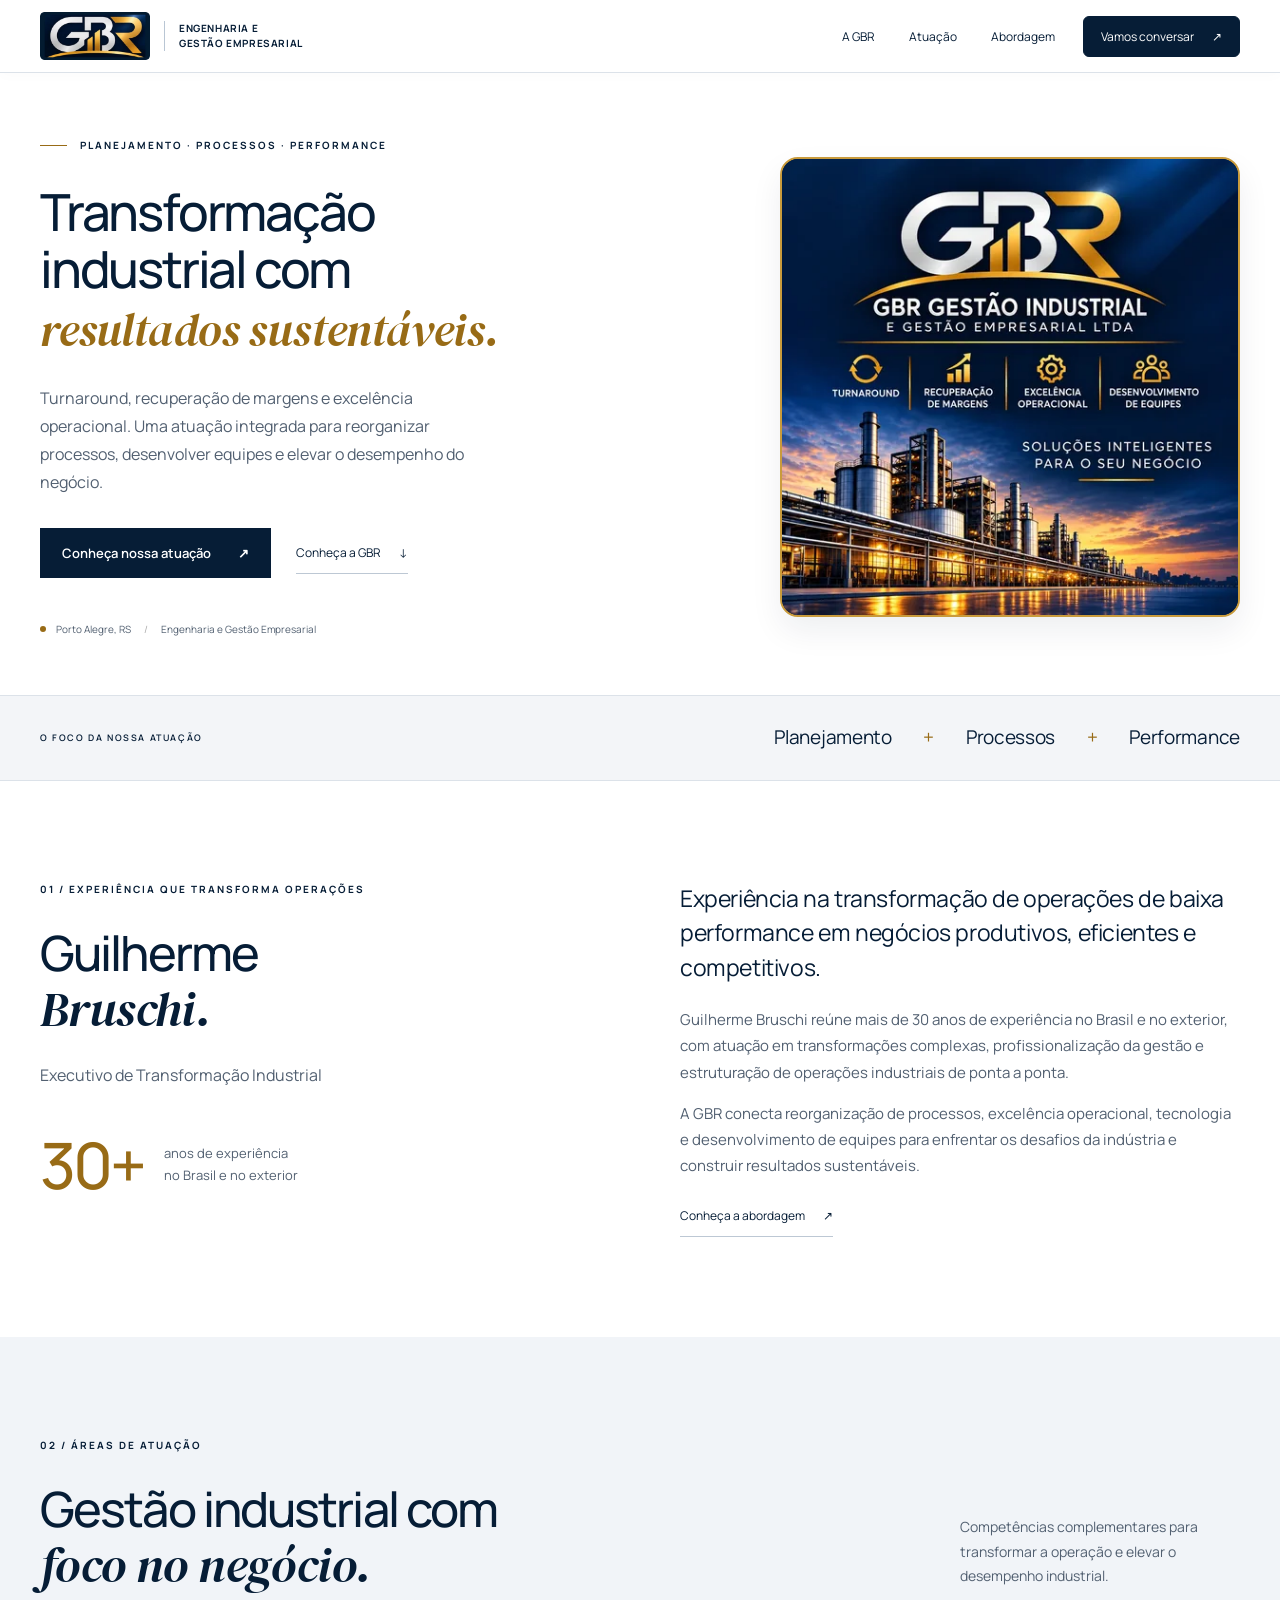
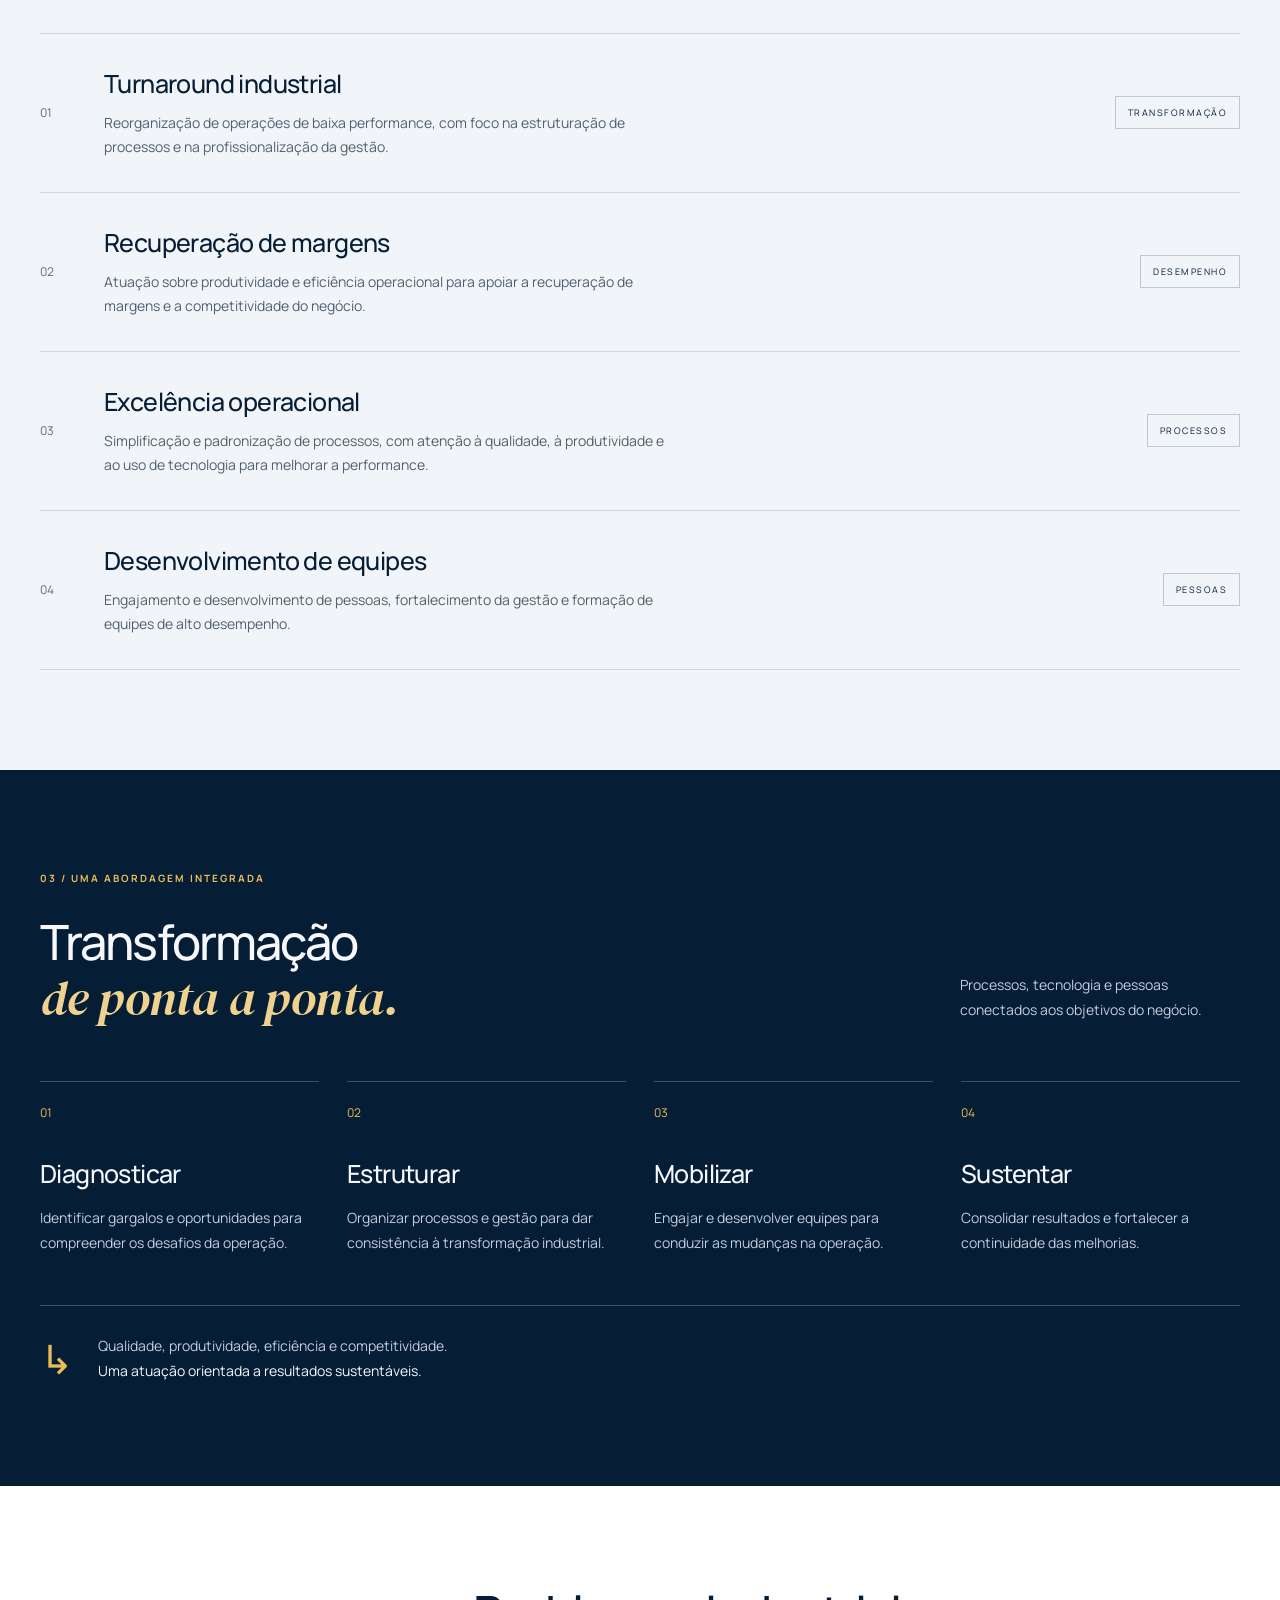
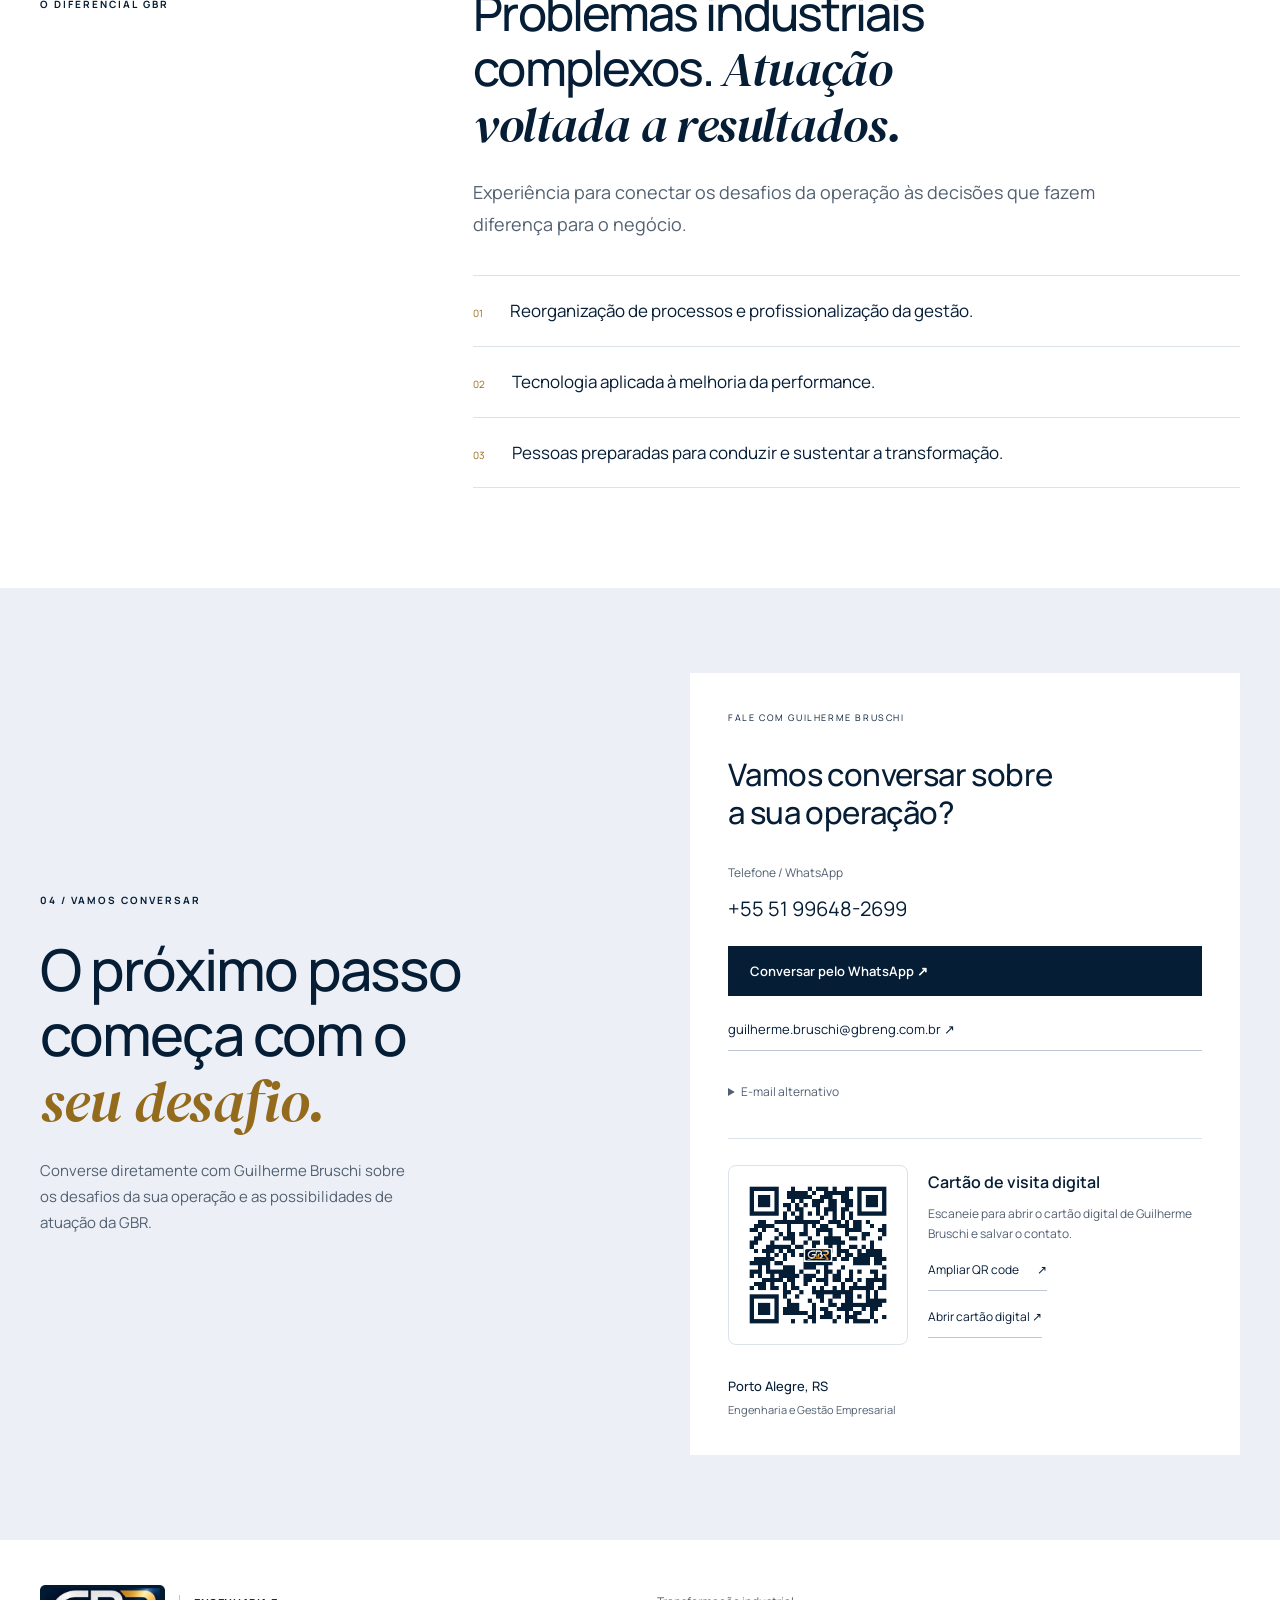
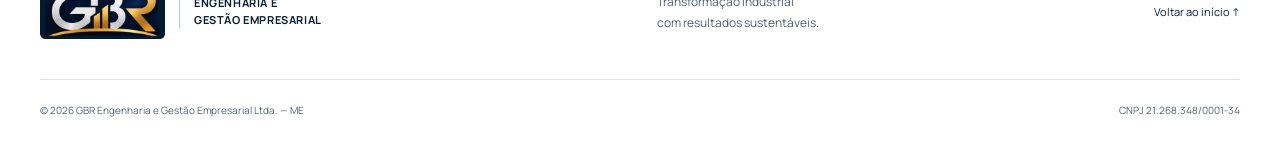
==== commit e575b114: "up" ====
--- a/index.html
+++ b/index.html
@@ -31,6 +31,6 @@
 <figure class="hero-brand-art"><img src="assets/gbr-industrial-800.webp" srcset="assets/gbr-industrial-480.webp 480w, assets/gbr-industrial-800.webp 800w, assets/gbr-industrial-960.webp 960w" sizes="(max-width: 760px) min(400px, calc(100vw - 40px)), 460px" decoding="async" width="1254" height="1254" alt="GBR Gestão Industrial: turnaround, recuperação de margens, excelência operacional e desenvolvimento de equipes. Soluções inteligentes para o seu negócio." fetchpriority="high"></figure></div></section>
 <div class="focus-strip"><div class="container focus-inner"><span>O FOCO DA NOSSA ATUAÇÃO</span><p>Planejamento <i>+</i> Processos <i>+</i> Performance</p></div></div>
 <section class="section about" id="sobre" aria-labelledby="titulo-sobre"><div class="container about-grid"><div><p class="eyebrow">01 / EXPERIÊNCIA QUE TRANSFORMA OPERAÇÕES</p><h2 id="titulo-sobre">Guilherme<br><em>Bruschi.</em></h2><p class="executive-role">Executivo de Transformação Industrial</p><div class="experience-highlight"><strong>30+</strong><span>anos de experiência<br>no Brasil e no exterior</span></div></div><div class="about-copy"><p class="lead">Experiência na transformação de operações de baixa performance em negócios produtivos, eficientes e competitivos.</p><p>Guilherme Bruschi reúne mais de 30 anos de experiência no Brasil e no exterior, com atuação em transformações complexas, profissionalização da gestão e estruturação de operações industriais de ponta a ponta.</p><p>A GBR conecta reorganização de processos, excelência operacional, tecnologia e desenvolvimento de equipes para enfrentar os desafios da indústria e construir resultados sustentáveis.</p><a class="text-link" href="#abordagem">Conheça a abordagem <span aria-hidden="true">↗</span></a></div></div></section>
-<section class="section services" id="atuacao" aria-labelledby="titulo-atuacao"><div class="container"><div class="section-heading"><div><p class="eyebrow">02 / ÁREAS DE ATUAÇÃO</p><h2 id="titulo-atuacao">Gestão industrial com<br><em>foco no negócio.</em></h2></div><p>Competências complementares para transformar a operação e elevar o desempenho industrial.</p></div><div class="service-list"><article class="service"><span class="service-number">01</span><div class="service-icon" aria-hidden="true">↗</div><div><h3>Turnaround industrial</h3><p>Reorganização de operações de baixa performance, com foco na estruturação de processos e na profissionalização da gestão.</p></div><span class="service-tag">TRANSFORMAÇÃO</span></article><article class="service"><span class="service-number">02</span><div class="service-icon" aria-hidden="true">↗</div><div><h3>Recuperação de margens</h3><p>Atuação sobre produtividade e eficiência operacional para apoiar a recuperação de margens e a competitividade do negócio.</p></div><span class="service-tag">DESEMPENHO</span></article><article class="service"><span class="service-number">03</span><div class="service-icon" aria-hidden="true">↗</div><div><h3>Excelência operacional</h3><p>Simplificação e padronização de processos, com atenção à qualidade, à produtividade e ao uso de tecnologia para melhorar a performance.</p></div><span class="service-tag">PROCESSOS</span></article><article class="service"><span class="service-number">04</span><div class="service-icon" aria-hidden="true">↗</div><div><h3>Desenvolvimento de equipes</h3><p>Engajamento e desenvolvimento de pessoas, fortalecimento da gestão e formação de equipes de alto desempenho.</p></div><span class="service-tag">PESSOAS</span></article></div></div></section><section class="section approach" id="abordagem" aria-labelledby="titulo-abordagem"><div class="container"><div class="section-heading"><div><p class="eyebrow">03 / UMA ABORDAGEM INTEGRADA</p><h2 id="titulo-abordagem">Transformação<br><em>de ponta a ponta.</em></h2></div><p>Processos, tecnologia e pessoas conectados aos objetivos do negócio.</p></div><div class="steps"><article><span class="step-number">01 <span>↗</span></span><h3>Diagnosticar</h3><p>Identificar gargalos e oportunidades para compreender os desafios da operação.</p></article><article><span class="step-number">02 <span>↗</span></span><h3>Estruturar</h3><p>Organizar processos e gestão para dar consistência à transformação industrial.</p></article><article><span class="step-number">03 <span>↗</span></span><h3>Mobilizar</h3><p>Engajar e desenvolver equipes para conduzir as mudanças na operação.</p></article><article><span class="step-number">04 <span>↗</span></span><h3>Sustentar</h3><p>Consolidar resultados e fortalecer a continuidade das melhorias.</p></article></div><div class="approach-note"><span aria-hidden="true">↳</span><p>Qualidade, produtividade, eficiência e competitividade.<br><strong>Uma atuação orientada a resultados sustentáveis.</strong></p></div></div></section><section class="section perspectives"><div class="container perspective-grid"><p class="eyebrow">O DIFERENCIAL GBR</p><div><h2>Problemas industriais<br>complexos. <em>Atuação<br>voltada a resultados.</em></h2><p class="lead">Experiência para conectar os desafios da operação às decisões que fazem diferença para o negócio.</p><div class="questions"><p><span>01</span> Reorganização de processos e profissionalização da gestão.</p><p><span>02</span> Tecnologia aplicada à melhoria da performance.</p><p><span>03</span> Pessoas preparadas para conduzir e sustentar a transformação.</p></div></div></div></section><section class="contact" id="contato" aria-labelledby="titulo-contato"><div class="container contact-grid"><div><p class="eyebrow">04 / VAMOS CONVERSAR</p><h2 id="titulo-contato">O próximo passo<br>começa com o<br><em>seu desafio.</em></h2><p>Converse diretamente com Guilherme Bruschi sobre os desafios da sua operação e as possibilidades de atuação da GBR.</p></div><div class="contact-panel"><span class="panel-label">FALE COM GUILHERME BRUSCHI</span><h3>Vamos conversar sobre<br>a sua operação?</h3><p class="contact-number">Telefone / WhatsApp<br><a href="tel:+5551996482699">+55 51 99648-2699</a></p><div id="contact-links" class="contact-links"><a class="button primary" href="https://wa.me/5551996482699?text=Ol%C3%A1%21%20Gostaria%20de%20conversar%20com%20a%20GBR.">Conversar pelo WhatsApp ↗</a><a class="text-link" href="mailto:guilherme.bruschi@gbreng.com.br">guilherme.bruschi@gbreng.com.br ↗</a></div><details class="other-contacts"><summary>E-mail alternativo</summary><a href="mailto:guilherme.bruschi1569@gmail.com">guilherme.bruschi1569@gmail.com</a></details><p id="contact-pending" class="contact-pending" hidden>Nossos canais de contato serão disponibilizados em breve.</p><div class="vcard-block"><a class="vcard-qr" href="assets/qr-vcard-gbr.png" target="_blank" rel="noopener" aria-label="Ampliar QR code do cartão de visita digital"><img src="assets/qr-vcard-gbr.png" width="656" height="656" alt="QR code do cartão de visita digital de Guilherme Bruschi, GBR" loading="lazy" decoding="async"></a><div class="vcard-description"><h4>Cartão de visita digital</h4><p>Escaneie para abrir o cartão digital de Guilherme Bruschi e salvar o contato.</p><a href="assets/qr-vcard-gbr.png" target="_blank" rel="noopener" class="text-link">Ampliar QR code <span aria-hidden="true">↗</span></a><a class="text-link vcard-download" href="cartao/">Abrir cartão digital ↗</a></div></div><div class="contact-location"><span aria-hidden="true">↗</span><div><strong>Porto Alegre, RS</strong><span>Engenharia e Gestão Empresarial</span></div></div></div></div></section>
+<section class="section services" id="atuacao" aria-labelledby="titulo-atuacao"><div class="container"><div class="section-heading"><div><p class="eyebrow">02 / ÁREAS DE ATUAÇÃO</p><h2 id="titulo-atuacao">Gestão industrial com<br><em>foco no negócio.</em></h2></div><p>Competências complementares para transformar a operação e elevar o desempenho industrial.</p></div><div class="service-list"><article class="service"><span class="service-number">01</span><div><h3>Turnaround industrial</h3><p>Reorganização de operações de baixa performance, com foco na estruturação de processos e na profissionalização da gestão.</p></div><span class="service-tag">TRANSFORMAÇÃO</span></article><article class="service"><span class="service-number">02</span><div><h3>Recuperação de margens</h3><p>Atuação sobre produtividade e eficiência operacional para apoiar a recuperação de margens e a competitividade do negócio.</p></div><span class="service-tag">DESEMPENHO</span></article><article class="service"><span class="service-number">03</span><div><h3>Excelência operacional</h3><p>Simplificação e padronização de processos, com atenção à qualidade, à produtividade e ao uso de tecnologia para melhorar a performance.</p></div><span class="service-tag">PROCESSOS</span></article><article class="service"><span class="service-number">04</span><div><h3>Desenvolvimento de equipes</h3><p>Engajamento e desenvolvimento de pessoas, fortalecimento da gestão e formação de equipes de alto desempenho.</p></div><span class="service-tag">PESSOAS</span></article></div></div></section><section class="section approach" id="abordagem" aria-labelledby="titulo-abordagem"><div class="container"><div class="section-heading"><div><p class="eyebrow">03 / UMA ABORDAGEM INTEGRADA</p><h2 id="titulo-abordagem">Transformação<br><em>de ponta a ponta.</em></h2></div><p>Processos, tecnologia e pessoas conectados aos objetivos do negócio.</p></div><div class="steps"><article><span class="step-number">01 </span><h3>Diagnosticar</h3><p>Identificar gargalos e oportunidades para compreender os desafios da operação.</p></article><article><span class="step-number">02 </span><h3>Estruturar</h3><p>Organizar processos e gestão para dar consistência à transformação industrial.</p></article><article><span class="step-number">03 </span><h3>Mobilizar</h3><p>Engajar e desenvolver equipes para conduzir as mudanças na operação.</p></article><article><span class="step-number">04 </span><h3>Sustentar</h3><p>Consolidar resultados e fortalecer a continuidade das melhorias.</p></article></div><div class="approach-note"><span aria-hidden="true">↳</span><p>Qualidade, produtividade, eficiência e competitividade.<br><strong>Uma atuação orientada a resultados sustentáveis.</strong></p></div></div></section><section class="section perspectives"><div class="container perspective-grid"><p class="eyebrow">O DIFERENCIAL GBR</p><div><h2>Problemas industriais<br>complexos. <em>Atuação<br>voltada a resultados.</em></h2><p class="lead">Experiência para conectar os desafios da operação às decisões que fazem diferença para o negócio.</p><div class="questions"><p><span>01</span> Reorganização de processos e profissionalização da gestão.</p><p><span>02</span> Tecnologia aplicada à melhoria da performance.</p><p><span>03</span> Pessoas preparadas para conduzir e sustentar a transformação.</p></div></div></div></section><section class="contact" id="contato" aria-labelledby="titulo-contato"><div class="container contact-grid"><div><p class="eyebrow">04 / VAMOS CONVERSAR</p><h2 id="titulo-contato">O próximo passo<br>começa com o<br><em>seu desafio.</em></h2><p>Converse diretamente com Guilherme Bruschi sobre os desafios da sua operação e as possibilidades de atuação da GBR.</p></div><div class="contact-panel"><span class="panel-label">FALE COM GUILHERME BRUSCHI</span><h3>Vamos conversar sobre<br>a sua operação?</h3><p class="contact-number">Telefone / WhatsApp<br><a href="tel:+5551996482699">+55 51 99648-2699</a></p><div id="contact-links" class="contact-links"><a class="button primary" href="https://wa.me/5551996482699?text=Ol%C3%A1%21%20Gostaria%20de%20conversar%20com%20a%20GBR.">Conversar pelo WhatsApp ↗</a><a class="text-link" href="mailto:guilherme.bruschi@gbreng.com.br">guilherme.bruschi@gbreng.com.br ↗</a></div><details class="other-contacts"><summary>E-mail alternativo</summary><a href="mailto:guilherme.bruschi1569@gmail.com">guilherme.bruschi1569@gmail.com</a></details><p id="contact-pending" class="contact-pending" hidden>Nossos canais de contato serão disponibilizados em breve.</p><div class="vcard-block"><a class="vcard-qr" href="assets/qr-vcard-gbr.png" target="_blank" rel="noopener" aria-label="Ampliar QR code do cartão de visita digital"><img src="assets/qr-vcard-gbr.png" width="656" height="656" alt="QR code do cartão de visita digital de Guilherme Bruschi, GBR" loading="lazy" decoding="async"></a><div class="vcard-description"><h4>Cartão de visita digital</h4><p>Escaneie para abrir o cartão digital de Guilherme Bruschi e salvar o contato.</p><a href="assets/qr-vcard-gbr.png" target="_blank" rel="noopener" class="text-link">Ampliar QR code <span aria-hidden="true">↗</span></a><a class="text-link vcard-download" href="cartao/">Abrir cartão digital ↗</a></div></div><div class="contact-location"><div><strong>Porto Alegre, RS</strong><span>Engenharia e Gestão Empresarial</span></div></div></div></div></section>
 </main><dialog id="qr-dialog" class="qr-dialog" aria-labelledby="qr-dialog-title"><div class="qr-dialog-heading"><h2 id="qr-dialog-title">Cartão de visita digital</h2><button type="button" class="menu-close qr-close" aria-label="Fechar QR code" autofocus>×</button></div><img src="assets/qr-vcard-gbr.png" width="656" height="656" alt="QR code do vCard de Guilherme Bruschi"><p>Escaneie para abrir o cartão digital de Guilherme Bruschi.</p></dialog><footer><div class="container footer-top"><a class="brand" href="#inicio" aria-label="GBR — voltar ao início"><span class="brand-crop"><img src="assets/logo-gbr-compacta.webp" width="120" height="52" alt="GBR"></span><span class="brand-description">ENGENHARIA E<br>GESTÃO EMPRESARIAL</span></a><p>Transformação industrial<br>com resultados sustentáveis.</p><a href="#inicio" class="back-top">Voltar ao início ↑</a></div><div class="container footer-bottom"><p>© <span id="year">2026</span> GBR Engenharia e Gestão Empresarial Ltda. — ME</p><p>CNPJ 21.268.348/0001-34</p></div></footer>
 </body></html>
--- a/assets/styles.css
+++ b/assets/styles.css
@@ -2,7 +2,7 @@
 @font-face{font-family:Manrope;src:url("fonts/manrope-500.woff2") format("woff2");font-style:normal;font-weight:500;font-display:swap}
 @font-face{font-family:Manrope;src:url("fonts/manrope-600.woff2") format("woff2");font-style:normal;font-weight:600;font-display:swap}
 @font-face{font-family:Manrope;src:url("fonts/manrope-700.woff2") format("woff2");font-style:normal;font-weight:700;font-display:swap}
-:root{--ink:#061d36;--text:#526071;--paper:#ffffff;--cream:#f1f4f8;--line:#dce2e9;--copper:#986b16;--sage:#e8c66d;--white:#fff;--max:1200px}*{box-sizing:border-box}html{scroll-behavior:smooth;scroll-padding-top:100px}body{margin:0;background:var(--paper);color:var(--ink);font-family:Arial,Helvetica,sans-serif;-webkit-font-smoothing:antialiased}a{color:inherit;text-decoration:none}button{font:inherit}a,button{-webkit-tap-highlight-color:transparent}a:focus-visible,button:focus-visible{outline:3px solid #c77c4c;outline-offset:6px}p{line-height:1.75}h1,h2,h3,p{margin-top:0}h1,h2,h3{font-weight:500}em{font-family:Georgia,'Times New Roman',serif;font-weight:400}h2{font-size:clamp(34px,3.8vw,52px);letter-spacing:-1.9px;line-height:1.13;margin-bottom:24px}h3{font-size:25px;letter-spacing:-.6px}.container{width:min(var(--max),calc(100% - 80px));margin:auto}.skip{position:fixed;left:20px;top:-100px;padding:14px;background:white;z-index:20}.skip:focus{top:10px}.header{position:sticky;top:0;z-index:10;background:rgba(250,249,245,.97);border-bottom:1px solid var(--line)}.header-inner{min-height:100px;display:flex;align-items:center;justify-content:space-between;gap:24px}.brand{display:inline-flex;align-items:center;gap:15px}.brand-symbol{font-weight:800;font-size:43px;letter-spacing:-3.5px;line-height:1}.brand-dot{color:var(--copper)}.brand-description{border-left:1px solid #b9c6d4;padding-left:15px;font-size:9px;letter-spacing:1.6px;line-height:1.7;font-weight:600}nav{display:flex;align-items:center;gap:34px;font-size:13px}nav a{padding:12px 0}nav a:hover,.text-link:hover{color:var(--copper)}nav .nav-cta{padding:13px 18px;border:1px solid #bdc8d4;display:flex;gap:25px}.menu-toggle{display:none}.eyebrow{font-size:10px;letter-spacing:2px;font-weight:700;margin-bottom:28px}.hero{padding:64px 0 58px}.hero-grid{display:grid;grid-template-columns:1.08fr 1fr;gap:44px;align-items:center}.hero .eyebrow{display:flex;align-items:center;gap:13px}.line{height:1px;width:27px;background:var(--copper)}h1{font-size:clamp(42px,4.7vw,66px);line-height:1.06;letter-spacing:-3px;margin-bottom:28px}.hero h1 em{color:var(--copper)}.hero-description{font-size:16px;color:var(--text);max-width:450px;margin-bottom:32px}.hero-actions{display:flex;align-items:center;gap:25px;flex-wrap:wrap}.button{min-height:50px;display:inline-flex;align-items:center;justify-content:space-between;gap:27px;padding:16px 22px;font-size:13px;font-weight:600;transition:background .2s,transform .2s}.button:hover{transform:translateY(-2px)}.primary{background:var(--ink);color:#fff}.primary:hover{background:#123958}.text-link{font-size:12px;display:inline-flex;gap:18px;align-items:center;padding:12px 0;border-bottom:1px solid #bdc8d4}.hero-location{display:flex;align-items:center;gap:10px;font-size:10px;color:var(--text);margin-top:43px;line-height:1.6}.location-dot{height:6px;width:6px;background:var(--copper);border-radius:100%;flex-shrink:0}.separator{color:#aaa;margin:0 3px}.hero-art{background:var(--ink);color:#e9ecdf;position:relative;overflow:hidden}.art-top{display:flex;justify-content:space-between;align-items:center;padding:25px 29px 0;font-size:9px;letter-spacing:2px}.cross{font-size:25px;font-weight:200;color:var(--sage)}.structure{display:block;width:100%;height:auto;margin-top:-10px}.art-bottom{display:flex;justify-content:space-between;align-items:center;padding:0 30px 27px;margin-top:-20px;font-size:12px;line-height:1.7}.art-bottom strong{font-weight:500;color:#d6b393}.art-arrow{font-size:38px;color:#d6b393}.focus-strip{border-block:1px solid var(--line);background:#f3f5f8}.focus-inner{display:flex;justify-content:space-between;align-items:center;padding-block:25px;gap:20px}.focus-inner>span{font-size:9px;font-weight:600;letter-spacing:1.6px}.focus-inner p{margin:0;font-size:19px;letter-spacing:-.3px}.focus-inner i{font-style:normal;color:var(--copper);padding:0 28px}.section{padding:100px 0}.about-grid{display:grid;grid-template-columns:1fr 1fr;gap:80px}.about-copy p{font-size:15px;color:var(--text)}.about-copy .lead{font-size:23px;line-height:1.5;color:var(--ink);letter-spacing:-.4px}.services{background:var(--cream)}.section-heading{display:flex;justify-content:space-between;align-items:end;gap:60px;margin-bottom:40px}.section-heading h2{margin-bottom:0}.section-heading>p{font-size:14px;color:var(--text);max-width:280px;margin-bottom:4px}.service-list{border-top:1px solid #cdd6e1}.service{display:grid;grid-template-columns:40px 70px 1fr 135px;align-items:center;gap:24px;padding:32px 0;border-bottom:1px solid #cdd6e1}.service-number{font-size:12px;color:#5b6c81}.service-icon{width:55px;height:55px;border:1px solid #bfcad7;display:grid;place-items:center;font-size:30px;color:#946a1c}.service h3{margin-bottom:10px}.service p{color:var(--text);font-size:14px;max-width:570px;margin-bottom:0}.service-tag{font-size:9px;letter-spacing:1.5px;justify-self:end;padding:9px 12px;border:1px solid #bdc8d5}.approach{background:var(--ink);color:#f6f8fb}.approach .eyebrow{color:#e9bd56}.approach em{color:#eed28e}.approach .section-heading>p{color:#c1cedd}.steps{display:grid;grid-template-columns:repeat(3,1fr);gap:50px;margin-top:55px}.steps article{border-top:1px solid #3b526b;padding-top:22px}.step-number{display:flex;justify-content:space-between;font-size:12px;color:#e9bd56;margin-bottom:35px}.step-number span{font-size:22px}.steps h3{font-size:25px;margin-bottom:15px}.steps p{font-size:14px;color:#c1cedd;margin:0}.approach-note{border-top:1px solid #3b526b;margin-top:50px;padding-top:25px;display:flex;align-items:center;gap:24px}.approach-note>span{font-size:40px;color:#e9bd56}.approach-note p{font-size:14px;margin:0;color:#c1cedd}.approach-note strong{font-weight:400;color:#f6f8fb}.perspective-grid{display:grid;grid-template-columns:1fr 2fr;gap:50px}.perspective-grid>.eyebrow{padding-top:10px}.questions{margin-top:35px}.questions p{border-top:1px solid var(--line);padding:20px 0;margin:0;font-size:17px}.questions p:last-child{border-bottom:1px solid var(--line)}.questions span{font-size:10px;color:var(--copper);margin-right:24px}.contact{background:#ecf0f6;padding:85px 0}.contact-grid{display:grid;grid-template-columns:1fr 1fr;gap:100px;align-items:center}.contact h2{font-size:clamp(40px,4.5vw,61px)}.contact h2 em{color:#946a1c}.contact-grid>div>p:last-child{max-width:370px;color:var(--text);font-size:15px;margin-bottom:0}.contact-panel{background:var(--paper);padding:38px}.panel-label{font-size:9px;letter-spacing:1.6px;display:block;margin-bottom:32px}.contact-panel h3{font-size:31px;line-height:1.2}.contact-pending{font-size:14px;color:var(--text);padding:18px 0;border-block:1px solid var(--line)}.contact-links{display:flex;flex-direction:column;gap:12px}.contact-links:empty{display:none}.contact-links a{overflow-wrap:anywhere}.contact-location{display:flex;gap:18px;align-items:center;margin-top:32px}.contact-location>span{border:1px solid #bcc9d7;width:40px;height:40px;display:grid;place-items:center}.contact-location strong{display:block;font-size:13px;font-weight:500}.contact-location div>span{display:block;font-size:11px;color:var(--text);margin-top:7px}footer{padding-top:45px}.footer-top{display:flex;align-items:center;justify-content:space-between;gap:30px;padding-bottom:40px}.footer-top>p{font-size:12px;color:var(--text);margin:0}.back-top{font-size:11px}.footer-bottom{border-top:1px solid var(--line);padding-block:22px;display:flex;justify-content:space-between;gap:20px}.footer-bottom p{margin:0;font-size:10px;color:var(--text)}[hidden]{display:none!important}@media(min-width:1500px){.hero{padding-block:80px}}@media(max-width:1000px){.container{width:calc(100% - 48px)}.hero-grid{gap:25px}.hero-actions{gap:15px}h1{font-size:48px}.hero-location{font-size:9px}.brand-description{font-size:8px}nav{gap:20px}.about-grid{gap:45px}.service{grid-template-columns:25px 55px 1fr;gap:18px}.service-tag{display:none}.contact-grid{gap:40px}.steps{gap:30px}}@media(max-width:760px){html{scroll-padding-top:84px}.container{width:calc(100% - 40px)}.header-inner{min-height:78px}.brand-symbol{font-size:36px}.brand-description{font-size:7px;letter-spacing:1px;padding-left:12px}.brand{gap:12px}.js .menu-toggle{display:flex;align-items:center;gap:13px;border:1px solid #c5cdd7;padding:10px;background:transparent;color:var(--ink);font-size:12px}.js nav{display:none;position:absolute;top:78px;left:0;right:0;background:var(--paper);padding:20px;border-bottom:1px solid var(--line);box-shadow:0 15px 20px #061d3610}.js nav.open{display:flex;flex-direction:column;align-items:stretch;gap:8px}.js nav a{padding:12px}.js nav .nav-cta{justify-content:space-between}html:not(.js) .header-inner{flex-wrap:wrap;padding-block:15px}html:not(.js) nav{flex-wrap:wrap;font-size:11px;gap:16px}.hero{padding:42px 0 35px}.hero-grid{grid-template-columns:1fr;gap:34px}.hero-copy{max-width:590px}h1{font-size:clamp(43px,8vw,62px);letter-spacing:-2px}.hero-description{font-size:15px;max-width:490px}.hero-location{font-size:10px;margin-top:26px;flex-wrap:wrap;gap:7px}.hero-art{max-width:560px;width:100%;justify-self:center}.structure{max-height:410px}.art-top{padding:20px 24px 0}.art-bottom{padding:0 24px 23px}.focus-inner{align-items:start;flex-direction:column;gap:12px;padding-block:22px}.focus-inner p{font-size:17px}.focus-inner i{padding:0 12px}.section{padding:65px 0}.eyebrow{font-size:9px;margin-bottom:23px}h2{font-size:38px;letter-spacing:-1.5px}.about-grid{grid-template-columns:1fr;gap:12px}.about-copy .lead{font-size:21px}.section-heading{flex-direction:column;align-items:start;gap:20px;margin-bottom:30px}.section-heading>p{max-width:420px}.service{grid-template-columns:25px 1fr;padding:26px 0;align-items:start;gap:12px}.service-icon{display:none}.service-number{padding-top:5px}.service h3{font-size:23px}.service p{font-size:14px}.steps{grid-template-columns:1fr;gap:30px;margin-top:35px}.step-number{margin-bottom:17px}.steps h3{margin-bottom:10px}.approach-note{gap:16px;margin-top:35px}.perspective-grid{grid-template-columns:1fr;gap:0}.questions p{font-size:15px;display:flex;gap:16px}.questions span{margin:5px 0 0}.contact{padding:60px 0}.contact-grid{grid-template-columns:1fr;gap:30px}.contact h2{font-size:46px}.contact-panel{padding:28px}.footer-top{flex-wrap:wrap;gap:25px}.footer-top>p{width:100%;order:3}.footer-bottom{flex-direction:column;gap:8px}.back-top{margin-left:auto}}@media(prefers-reduced-motion:reduce){html{scroll-behavior:auto}*,*::before,*::after{transition:none!important}}
+:root{--ink:#061d36;--text:#526071;--paper:#ffffff;--cream:#f1f4f8;--line:#dce2e9;--copper:#986b16;--sage:#e8c66d;--white:#fff;--max:1200px}*{box-sizing:border-box}html{scroll-behavior:smooth;scroll-padding-top:100px}body{margin:0;background:var(--paper);color:var(--ink);font-family:Arial,Helvetica,sans-serif;-webkit-font-smoothing:antialiased}a{color:inherit;text-decoration:none}button{font:inherit}a,button{-webkit-tap-highlight-color:transparent}a:focus-visible,button:focus-visible{outline:3px solid #c77c4c;outline-offset:6px}p{line-height:1.75}h1,h2,h3,p{margin-top:0}h1,h2,h3{font-weight:500}em{font-family:Georgia,'Times New Roman',serif;font-weight:400}h2{font-size:clamp(34px,3.8vw,52px);letter-spacing:-1.9px;line-height:1.13;margin-bottom:24px}h3{font-size:25px;letter-spacing:-.6px}.container{width:min(var(--max),calc(100% - 80px));margin:auto}.skip{position:fixed;left:20px;top:-100px;padding:14px;background:white;z-index:20}.skip:focus{top:10px}.header{position:sticky;top:0;z-index:10;background:rgba(250,249,245,.97);border-bottom:1px solid var(--line)}.header-inner{min-height:100px;display:flex;align-items:center;justify-content:space-between;gap:24px}.brand{display:inline-flex;align-items:center;gap:15px}.brand-symbol{font-weight:800;font-size:43px;letter-spacing:-3.5px;line-height:1}.brand-dot{color:var(--copper)}.brand-description{border-left:1px solid #b9c6d4;padding-left:15px;font-size:9px;letter-spacing:1.6px;line-height:1.7;font-weight:600}nav{display:flex;align-items:center;gap:34px;font-size:13px}nav a{padding:12px 0}nav a:hover,.text-link:hover{color:var(--copper)}nav .nav-cta{padding:13px 18px;border:1px solid #bdc8d4;display:flex;gap:25px}.menu-toggle{display:none}.eyebrow{font-size:10px;letter-spacing:2px;font-weight:700;margin-bottom:28px}.hero{padding:64px 0 58px}.hero-grid{display:grid;grid-template-columns:1.08fr 1fr;gap:44px;align-items:center}.hero .eyebrow{display:flex;align-items:center;gap:13px}.line{height:1px;width:27px;background:var(--copper)}h1{font-size:clamp(42px,4.7vw,66px);line-height:1.06;letter-spacing:-3px;margin-bottom:28px}.hero h1 em{color:var(--copper)}.hero-description{font-size:16px;color:var(--text);max-width:450px;margin-bottom:32px}.hero-actions{display:flex;align-items:center;gap:25px;flex-wrap:wrap}.button{min-height:50px;display:inline-flex;align-items:center;justify-content:space-between;gap:27px;padding:16px 22px;font-size:13px;font-weight:600;transition:background .2s,transform .2s}.button:hover{transform:translateY(-2px)}.primary{background:var(--ink);color:#fff}.primary:hover{background:#123958}.text-link{font-size:12px;display:inline-flex;gap:18px;align-items:center;padding:12px 0;border-bottom:1px solid #bdc8d4}.hero-location{display:flex;align-items:center;gap:10px;font-size:10px;color:var(--text);margin-top:43px;line-height:1.6}.location-dot{height:6px;width:6px;background:var(--copper);border-radius:100%;flex-shrink:0}.separator{color:#aaa;margin:0 3px}.hero-art{background:var(--ink);color:#e9ecdf;position:relative;overflow:hidden}.art-top{display:flex;justify-content:space-between;align-items:center;padding:25px 29px 0;font-size:9px;letter-spacing:2px}.cross{font-size:25px;font-weight:200;color:var(--sage)}.structure{display:block;width:100%;height:auto;margin-top:-10px}.art-bottom{display:flex;justify-content:space-between;align-items:center;padding:0 30px 27px;margin-top:-20px;font-size:12px;line-height:1.7}.art-bottom strong{font-weight:500;color:#d6b393}.art-arrow{font-size:38px;color:#d6b393}.focus-strip{border-block:1px solid var(--line);background:#f3f5f8}.focus-inner{display:flex;justify-content:space-between;align-items:center;padding-block:25px;gap:20px}.focus-inner>span{font-size:9px;font-weight:600;letter-spacing:1.6px}.focus-inner p{margin:0;font-size:19px;letter-spacing:-.3px}.focus-inner i{font-style:normal;color:var(--copper);padding:0 28px}.section{padding:100px 0}.about-grid{display:grid;grid-template-columns:1fr 1fr;gap:80px}.about-copy p{font-size:15px;color:var(--text)}.about-copy .lead{font-size:23px;line-height:1.5;color:var(--ink);letter-spacing:-.4px}.services{background:var(--cream)}.section-heading{display:flex;justify-content:space-between;align-items:end;gap:60px;margin-bottom:40px}.section-heading h2{margin-bottom:0}.section-heading>p{font-size:14px;color:var(--text);max-width:280px;margin-bottom:4px}.service-list{border-top:1px solid #cdd6e1}.service{display:grid;grid-template-columns:40px 1fr 135px;align-items:center;gap:24px;padding:32px 0;border-bottom:1px solid #cdd6e1}.service-number{font-size:12px;color:#5b6c81}.service-icon{width:55px;height:55px;border:1px solid #bfcad7;display:grid;place-items:center;font-size:30px;color:#946a1c}.service h3{margin-bottom:10px}.service p{color:var(--text);font-size:14px;max-width:570px;margin-bottom:0}.service-tag{font-size:9px;letter-spacing:1.5px;justify-self:end;padding:9px 12px;border:1px solid #bdc8d5}.approach{background:var(--ink);color:#f6f8fb}.approach .eyebrow{color:#e9bd56}.approach em{color:#eed28e}.approach .section-heading>p{color:#c1cedd}.steps{display:grid;grid-template-columns:repeat(3,1fr);gap:50px;margin-top:55px}.steps article{border-top:1px solid #3b526b;padding-top:22px}.step-number{display:flex;justify-content:space-between;font-size:12px;color:#e9bd56;margin-bottom:35px}.step-number span{font-size:22px}.steps h3{font-size:25px;margin-bottom:15px}.steps p{font-size:14px;color:#c1cedd;margin:0}.approach-note{border-top:1px solid #3b526b;margin-top:50px;padding-top:25px;display:flex;align-items:center;gap:24px}.approach-note>span{font-size:40px;color:#e9bd56}.approach-note p{font-size:14px;margin:0;color:#c1cedd}.approach-note strong{font-weight:400;color:#f6f8fb}.perspective-grid{display:grid;grid-template-columns:1fr 2fr;gap:50px}.perspective-grid>.eyebrow{padding-top:10px}.questions{margin-top:35px}.questions p{border-top:1px solid var(--line);padding:20px 0;margin:0;font-size:17px}.questions p:last-child{border-bottom:1px solid var(--line)}.questions span{font-size:10px;color:var(--copper);margin-right:24px}.contact{background:#ecf0f6;padding:85px 0}.contact-grid{display:grid;grid-template-columns:1fr 1fr;gap:100px;align-items:center}.contact h2{font-size:clamp(40px,4.5vw,61px)}.contact h2 em{color:#946a1c}.contact-grid>div>p:last-child{max-width:370px;color:var(--text);font-size:15px;margin-bottom:0}.contact-panel{background:var(--paper);padding:38px}.panel-label{font-size:9px;letter-spacing:1.6px;display:block;margin-bottom:32px}.contact-panel h3{font-size:31px;line-height:1.2}.contact-pending{font-size:14px;color:var(--text);padding:18px 0;border-block:1px solid var(--line)}.contact-links{display:flex;flex-direction:column;gap:12px}.contact-links:empty{display:none}.contact-links a{overflow-wrap:anywhere}.contact-location{display:flex;gap:18px;align-items:center;margin-top:32px}.contact-location>span{border:1px solid #bcc9d7;width:40px;height:40px;display:grid;place-items:center}.contact-location strong{display:block;font-size:13px;font-weight:500}.contact-location div>span{display:block;font-size:11px;color:var(--text);margin-top:7px}footer{padding-top:45px}.footer-top{display:flex;align-items:center;justify-content:space-between;gap:30px;padding-bottom:40px}.footer-top>p{font-size:12px;color:var(--text);margin:0}.back-top{font-size:11px}.footer-bottom{border-top:1px solid var(--line);padding-block:22px;display:flex;justify-content:space-between;gap:20px}.footer-bottom p{margin:0;font-size:10px;color:var(--text)}[hidden]{display:none!important}@media(min-width:1500px){.hero{padding-block:80px}}@media(max-width:1000px){.container{width:calc(100% - 48px)}.hero-grid{gap:25px}.hero-actions{gap:15px}h1{font-size:48px}.hero-location{font-size:9px}.brand-description{font-size:8px}nav{gap:20px}.about-grid{gap:45px}.service{grid-template-columns:25px 1fr;gap:18px}.service-tag{display:none}.contact-grid{gap:40px}.steps{gap:30px}}@media(max-width:760px){html{scroll-padding-top:84px}.container{width:calc(100% - 40px)}.header-inner{min-height:78px}.brand-symbol{font-size:36px}.brand-description{font-size:7px;letter-spacing:1px;padding-left:12px}.brand{gap:12px}.js .menu-toggle{display:flex;align-items:center;gap:13px;border:1px solid #c5cdd7;padding:10px;background:transparent;color:var(--ink);font-size:12px}.js nav{display:none;position:absolute;top:78px;left:0;right:0;background:var(--paper);padding:20px;border-bottom:1px solid var(--line);box-shadow:0 15px 20px #061d3610}.js nav.open{display:flex;flex-direction:column;align-items:stretch;gap:8px}.js nav a{padding:12px}.js nav .nav-cta{justify-content:space-between}html:not(.js) .header-inner{flex-wrap:wrap;padding-block:15px}html:not(.js) nav{flex-wrap:wrap;font-size:11px;gap:16px}.hero{padding:42px 0 35px}.hero-grid{grid-template-columns:1fr;gap:34px}.hero-copy{max-width:590px}h1{font-size:clamp(43px,8vw,62px);letter-spacing:-2px}.hero-description{font-size:15px;max-width:490px}.hero-location{font-size:10px;margin-top:26px;flex-wrap:wrap;gap:7px}.hero-art{max-width:560px;width:100%;justify-self:center}.structure{max-height:410px}.art-top{padding:20px 24px 0}.art-bottom{padding:0 24px 23px}.focus-inner{align-items:start;flex-direction:column;gap:12px;padding-block:22px}.focus-inner p{font-size:17px}.focus-inner i{padding:0 12px}.section{padding:65px 0}.eyebrow{font-size:9px;margin-bottom:23px}h2{font-size:38px;letter-spacing:-1.5px}.about-grid{grid-template-columns:1fr;gap:12px}.about-copy .lead{font-size:21px}.section-heading{flex-direction:column;align-items:start;gap:20px;margin-bottom:30px}.section-heading>p{max-width:420px}.service{grid-template-columns:25px 1fr;padding:26px 0;align-items:start;gap:12px}.service-icon{display:none}.service-number{padding-top:5px}.service h3{font-size:23px}.service p{font-size:14px}.steps{grid-template-columns:1fr;gap:30px;margin-top:35px}.step-number{margin-bottom:17px}.steps h3{margin-bottom:10px}.approach-note{gap:16px;margin-top:35px}.perspective-grid{grid-template-columns:1fr;gap:0}.questions p{font-size:15px;display:flex;gap:16px}.questions span{margin:5px 0 0}.contact{padding:60px 0}.contact-grid{grid-template-columns:1fr;gap:30px}.contact h2{font-size:46px}.contact-panel{padding:28px}.footer-top{flex-wrap:wrap;gap:25px}.footer-top>p{width:100%;order:3}.footer-bottom{flex-direction:column;gap:8px}.back-top{margin-left:auto}}@media(prefers-reduced-motion:reduce){html{scroll-behavior:auto}*,*::before,*::after{transition:none!important}}
 
 /* Menu mobile em tela cheia, seguindo o padrão GuiaVolt. */
 body.nav-open{overflow:hidden}
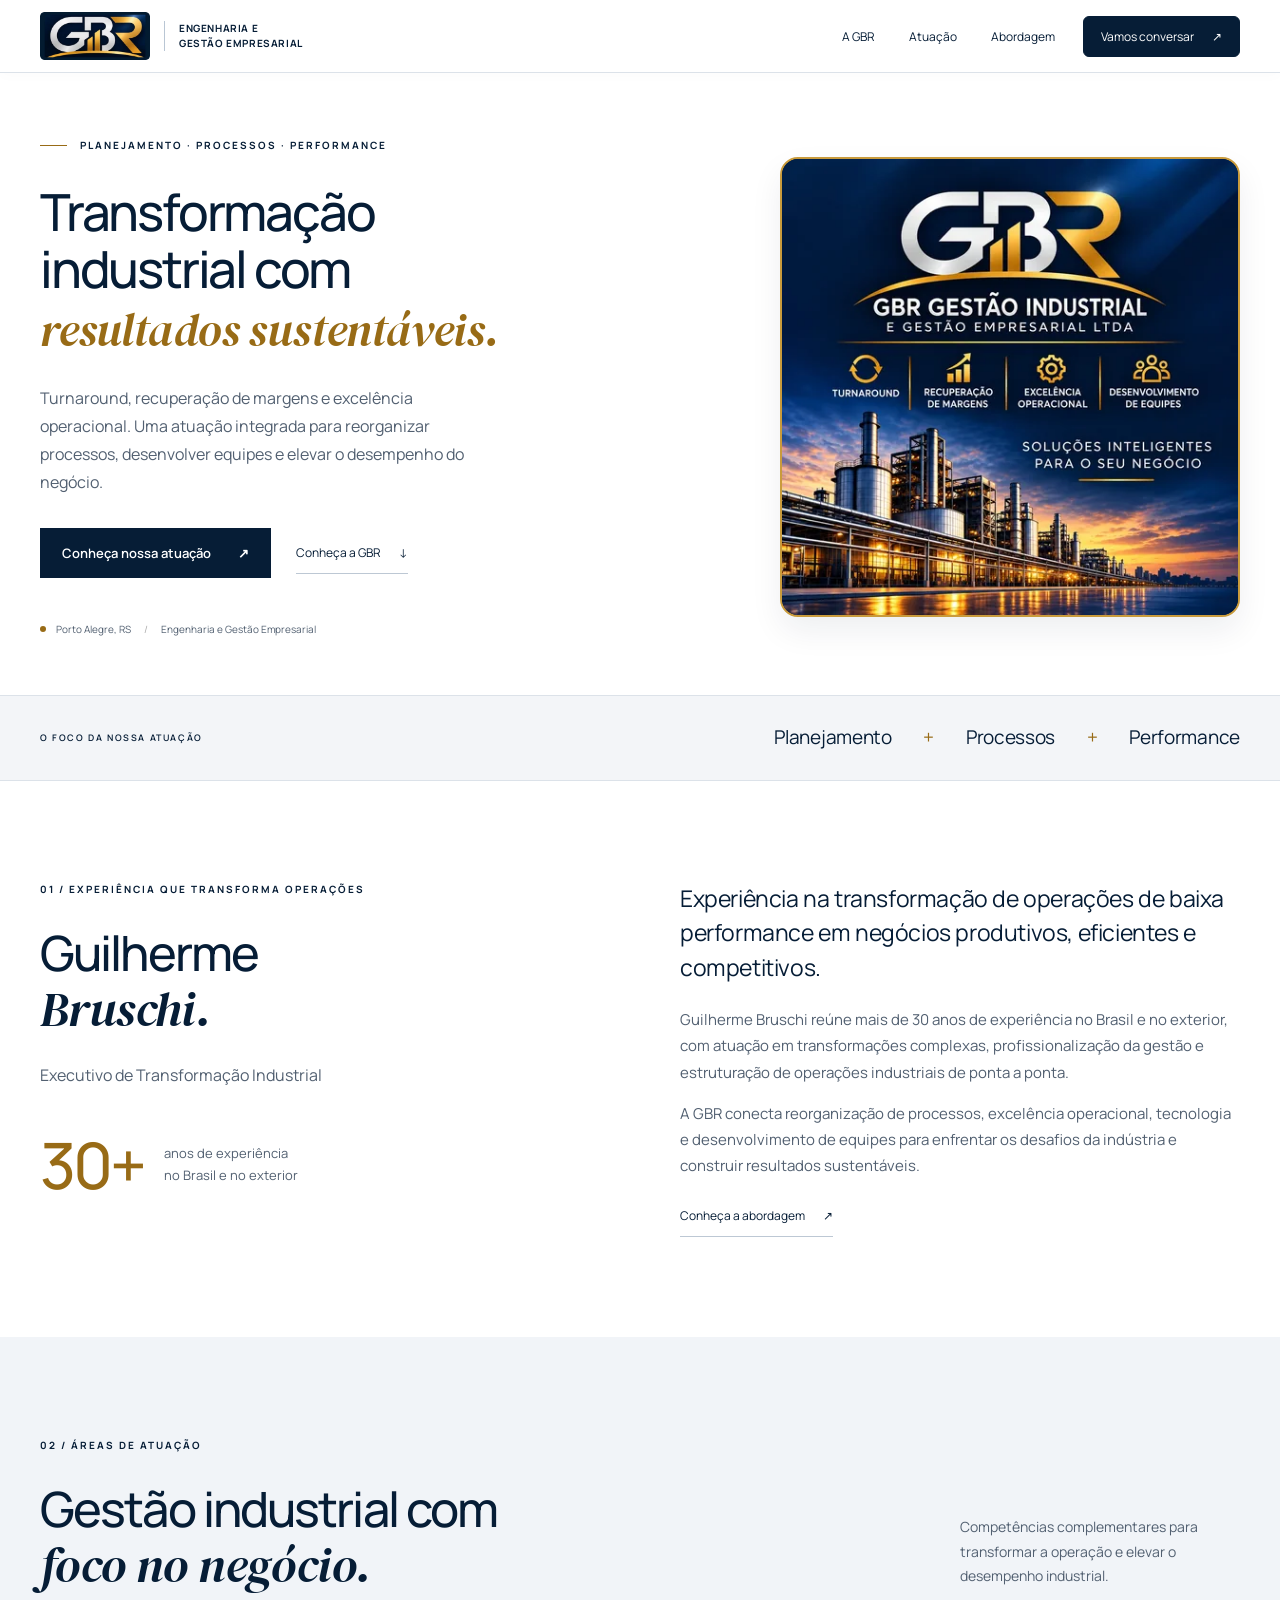
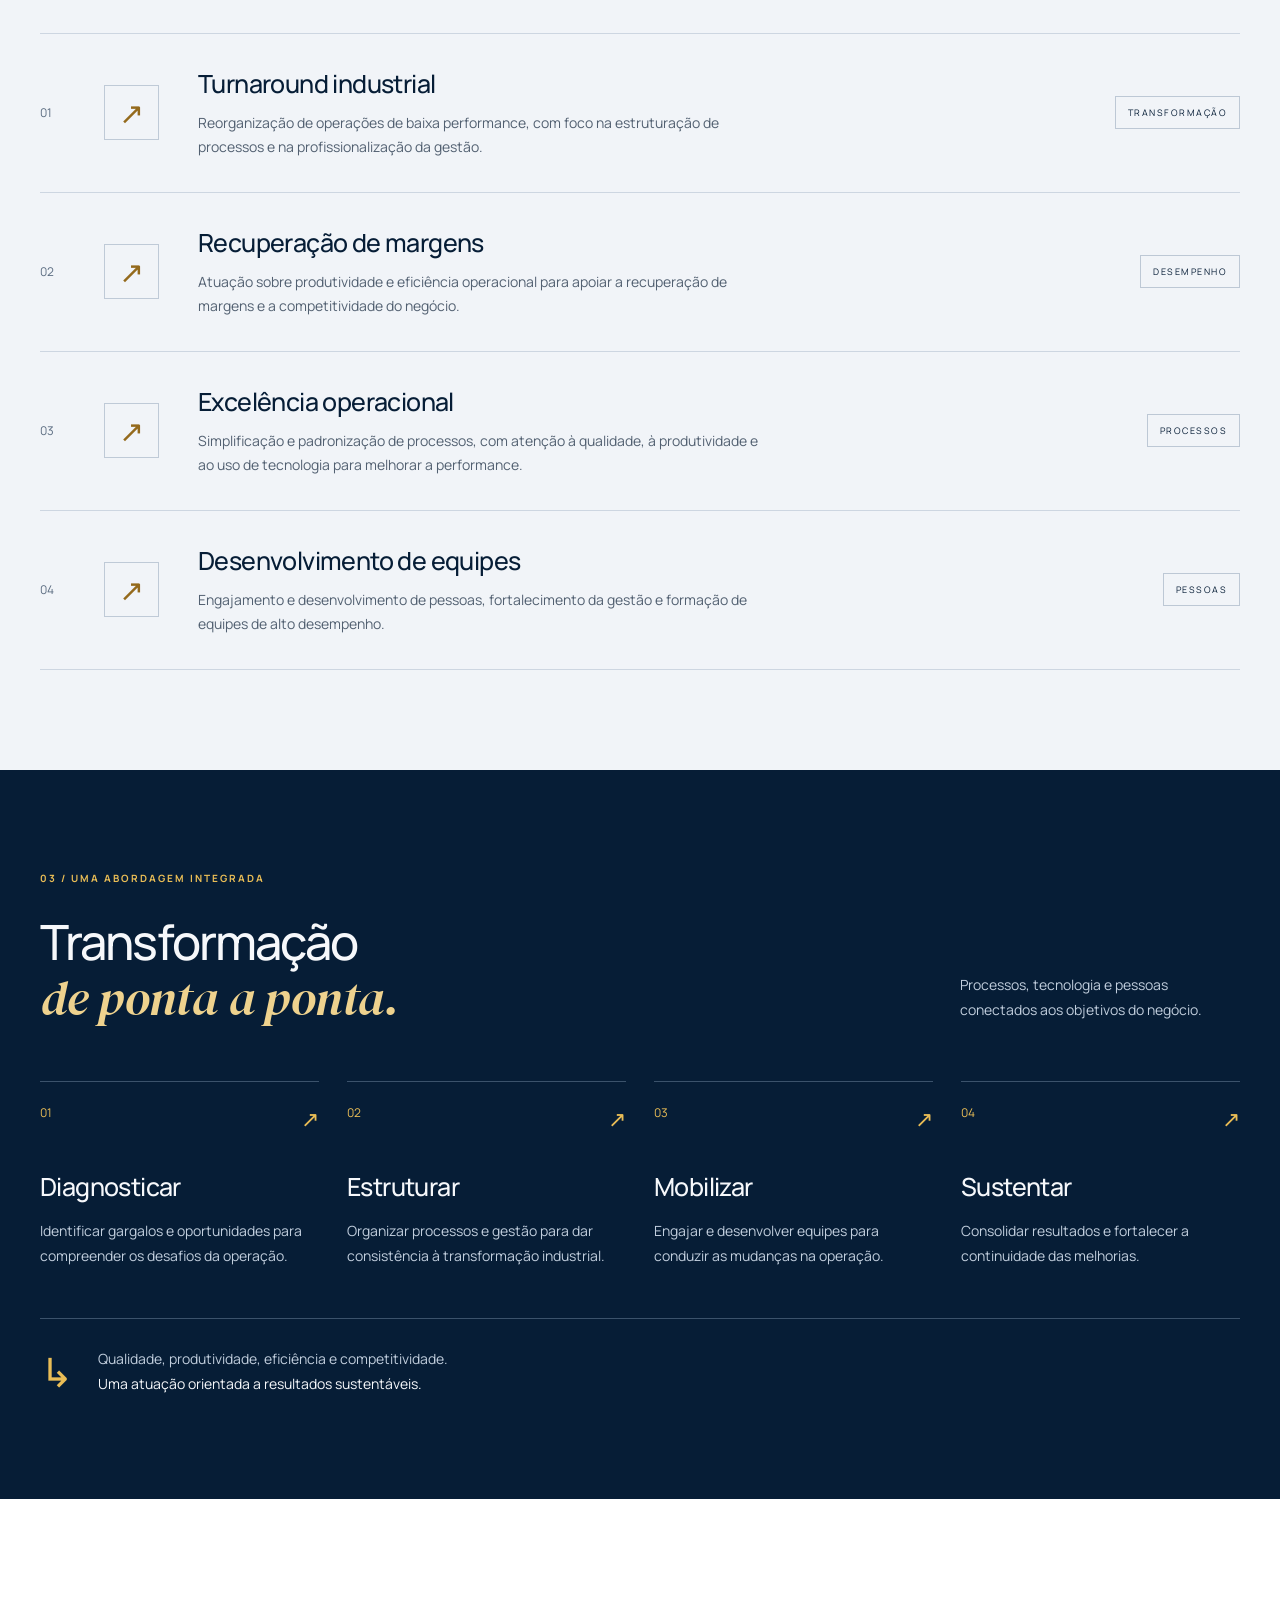
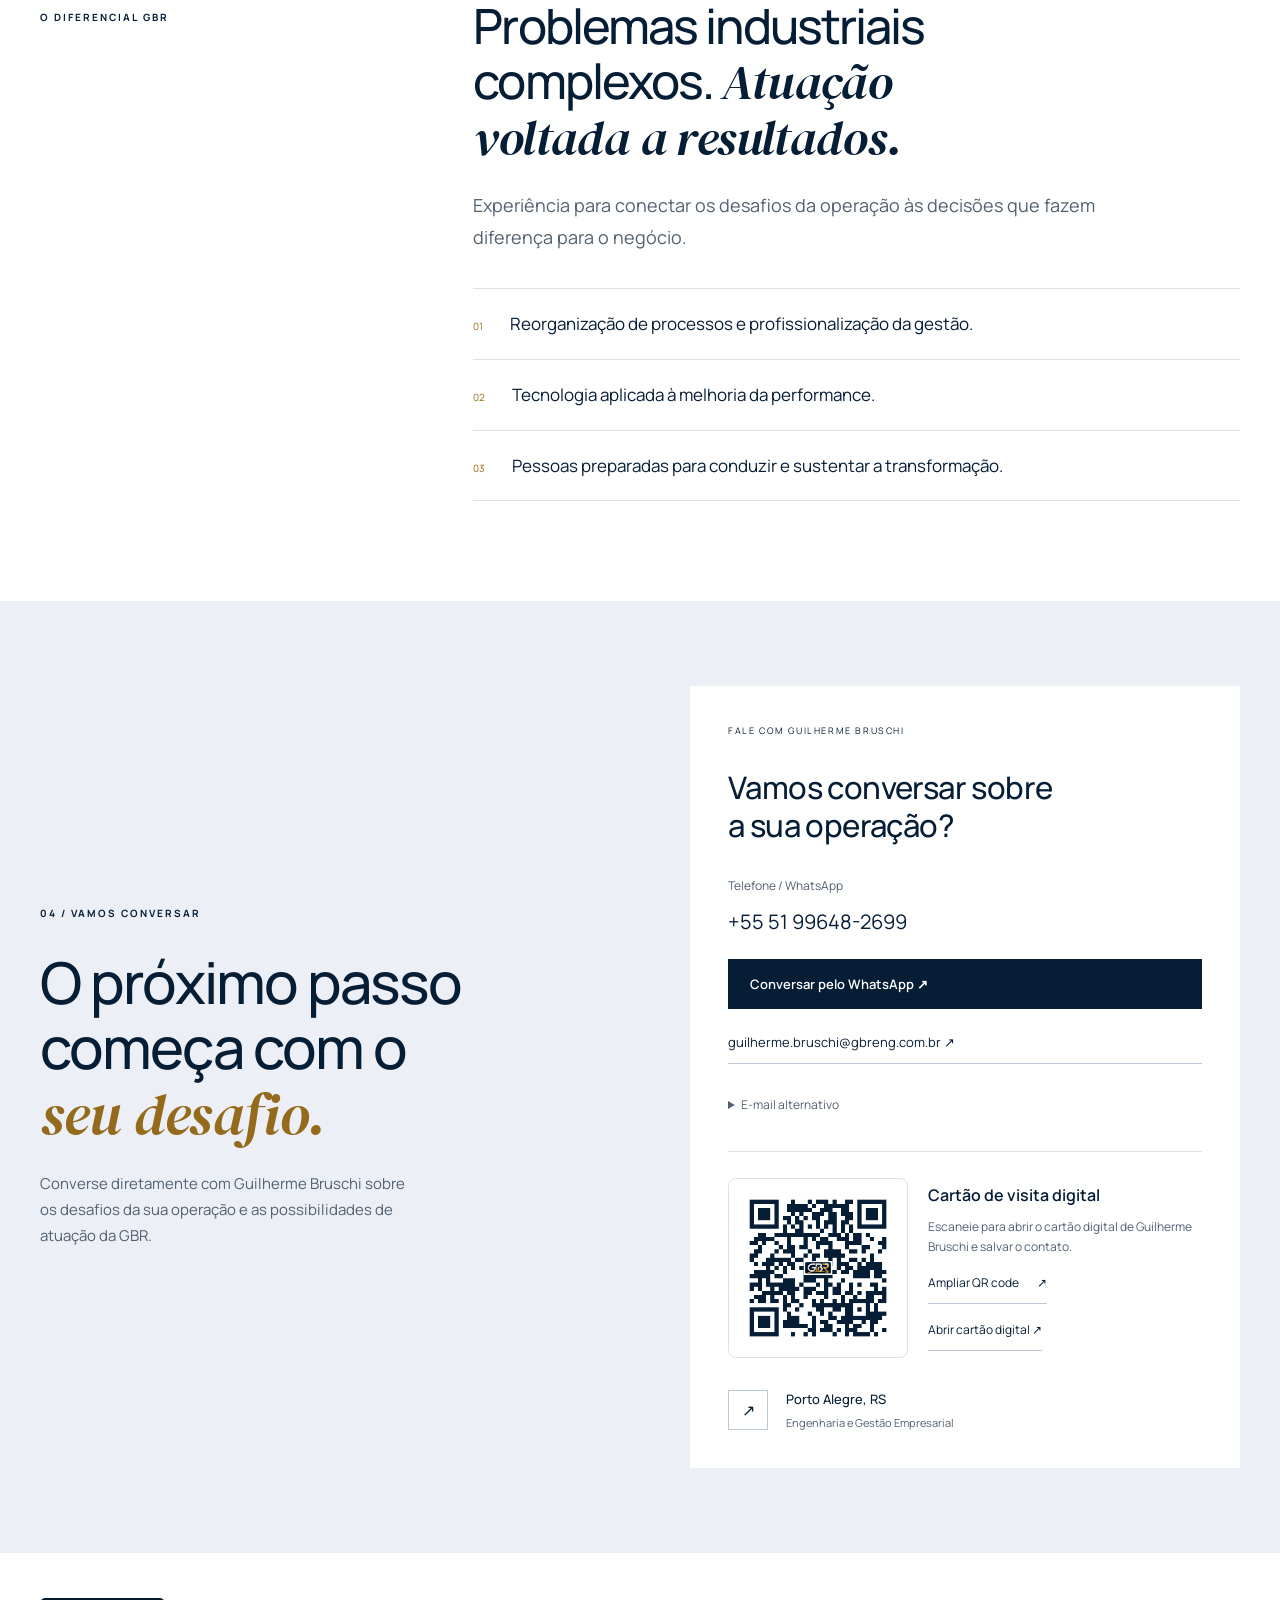
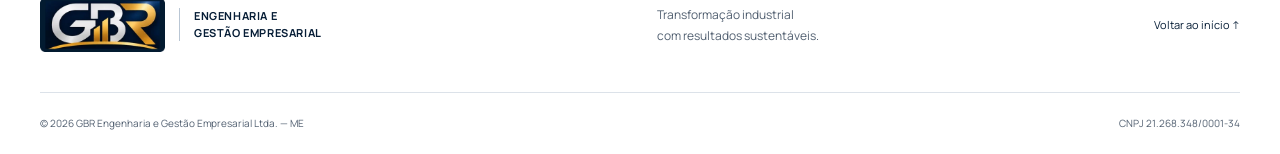
==== commit 3ab0f7c1: "up" ====
--- a/index.html
+++ b/index.html
@@ -31,6 +31,6 @@
 <figure class="hero-brand-art"><img src="assets/gbr-industrial-800.webp" srcset="assets/gbr-industrial-480.webp 480w, assets/gbr-industrial-800.webp 800w, assets/gbr-industrial-960.webp 960w" sizes="(max-width: 760px) min(400px, calc(100vw - 40px)), 460px" decoding="async" width="1254" height="1254" alt="GBR Gestão Industrial: turnaround, recuperação de margens, excelência operacional e desenvolvimento de equipes. Soluções inteligentes para o seu negócio." fetchpriority="high"></figure></div></section>
 <div class="focus-strip"><div class="container focus-inner"><span>O FOCO DA NOSSA ATUAÇÃO</span><p>Planejamento <i>+</i> Processos <i>+</i> Performance</p></div></div>
 <section class="section about" id="sobre" aria-labelledby="titulo-sobre"><div class="container about-grid"><div><p class="eyebrow">01 / EXPERIÊNCIA QUE TRANSFORMA OPERAÇÕES</p><h2 id="titulo-sobre">Guilherme<br><em>Bruschi.</em></h2><p class="executive-role">Executivo de Transformação Industrial</p><div class="experience-highlight"><strong>30+</strong><span>anos de experiência<br>no Brasil e no exterior</span></div></div><div class="about-copy"><p class="lead">Experiência na transformação de operações de baixa performance em negócios produtivos, eficientes e competitivos.</p><p>Guilherme Bruschi reúne mais de 30 anos de experiência no Brasil e no exterior, com atuação em transformações complexas, profissionalização da gestão e estruturação de operações industriais de ponta a ponta.</p><p>A GBR conecta reorganização de processos, excelência operacional, tecnologia e desenvolvimento de equipes para enfrentar os desafios da indústria e construir resultados sustentáveis.</p><a class="text-link" href="#abordagem">Conheça a abordagem <span aria-hidden="true">↗</span></a></div></div></section>
-<section class="section services" id="atuacao" aria-labelledby="titulo-atuacao"><div class="container"><div class="section-heading"><div><p class="eyebrow">02 / ÁREAS DE ATUAÇÃO</p><h2 id="titulo-atuacao">Gestão industrial com<br><em>foco no negócio.</em></h2></div><p>Competências complementares para transformar a operação e elevar o desempenho industrial.</p></div><div class="service-list"><article class="service"><span class="service-number">01</span><div><h3>Turnaround industrial</h3><p>Reorganização de operações de baixa performance, com foco na estruturação de processos e na profissionalização da gestão.</p></div><span class="service-tag">TRANSFORMAÇÃO</span></article><article class="service"><span class="service-number">02</span><div><h3>Recuperação de margens</h3><p>Atuação sobre produtividade e eficiência operacional para apoiar a recuperação de margens e a competitividade do negócio.</p></div><span class="service-tag">DESEMPENHO</span></article><article class="service"><span class="service-number">03</span><div><h3>Excelência operacional</h3><p>Simplificação e padronização de processos, com atenção à qualidade, à produtividade e ao uso de tecnologia para melhorar a performance.</p></div><span class="service-tag">PROCESSOS</span></article><article class="service"><span class="service-number">04</span><div><h3>Desenvolvimento de equipes</h3><p>Engajamento e desenvolvimento de pessoas, fortalecimento da gestão e formação de equipes de alto desempenho.</p></div><span class="service-tag">PESSOAS</span></article></div></div></section><section class="section approach" id="abordagem" aria-labelledby="titulo-abordagem"><div class="container"><div class="section-heading"><div><p class="eyebrow">03 / UMA ABORDAGEM INTEGRADA</p><h2 id="titulo-abordagem">Transformação<br><em>de ponta a ponta.</em></h2></div><p>Processos, tecnologia e pessoas conectados aos objetivos do negócio.</p></div><div class="steps"><article><span class="step-number">01 </span><h3>Diagnosticar</h3><p>Identificar gargalos e oportunidades para compreender os desafios da operação.</p></article><article><span class="step-number">02 </span><h3>Estruturar</h3><p>Organizar processos e gestão para dar consistência à transformação industrial.</p></article><article><span class="step-number">03 </span><h3>Mobilizar</h3><p>Engajar e desenvolver equipes para conduzir as mudanças na operação.</p></article><article><span class="step-number">04 </span><h3>Sustentar</h3><p>Consolidar resultados e fortalecer a continuidade das melhorias.</p></article></div><div class="approach-note"><span aria-hidden="true">↳</span><p>Qualidade, produtividade, eficiência e competitividade.<br><strong>Uma atuação orientada a resultados sustentáveis.</strong></p></div></div></section><section class="section perspectives"><div class="container perspective-grid"><p class="eyebrow">O DIFERENCIAL GBR</p><div><h2>Problemas industriais<br>complexos. <em>Atuação<br>voltada a resultados.</em></h2><p class="lead">Experiência para conectar os desafios da operação às decisões que fazem diferença para o negócio.</p><div class="questions"><p><span>01</span> Reorganização de processos e profissionalização da gestão.</p><p><span>02</span> Tecnologia aplicada à melhoria da performance.</p><p><span>03</span> Pessoas preparadas para conduzir e sustentar a transformação.</p></div></div></div></section><section class="contact" id="contato" aria-labelledby="titulo-contato"><div class="container contact-grid"><div><p class="eyebrow">04 / VAMOS CONVERSAR</p><h2 id="titulo-contato">O próximo passo<br>começa com o<br><em>seu desafio.</em></h2><p>Converse diretamente com Guilherme Bruschi sobre os desafios da sua operação e as possibilidades de atuação da GBR.</p></div><div class="contact-panel"><span class="panel-label">FALE COM GUILHERME BRUSCHI</span><h3>Vamos conversar sobre<br>a sua operação?</h3><p class="contact-number">Telefone / WhatsApp<br><a href="tel:+5551996482699">+55 51 99648-2699</a></p><div id="contact-links" class="contact-links"><a class="button primary" href="https://wa.me/5551996482699?text=Ol%C3%A1%21%20Gostaria%20de%20conversar%20com%20a%20GBR.">Conversar pelo WhatsApp ↗</a><a class="text-link" href="mailto:guilherme.bruschi@gbreng.com.br">guilherme.bruschi@gbreng.com.br ↗</a></div><details class="other-contacts"><summary>E-mail alternativo</summary><a href="mailto:guilherme.bruschi1569@gmail.com">guilherme.bruschi1569@gmail.com</a></details><p id="contact-pending" class="contact-pending" hidden>Nossos canais de contato serão disponibilizados em breve.</p><div class="vcard-block"><a class="vcard-qr" href="assets/qr-vcard-gbr.png" target="_blank" rel="noopener" aria-label="Ampliar QR code do cartão de visita digital"><img src="assets/qr-vcard-gbr.png" width="656" height="656" alt="QR code do cartão de visita digital de Guilherme Bruschi, GBR" loading="lazy" decoding="async"></a><div class="vcard-description"><h4>Cartão de visita digital</h4><p>Escaneie para abrir o cartão digital de Guilherme Bruschi e salvar o contato.</p><a href="assets/qr-vcard-gbr.png" target="_blank" rel="noopener" class="text-link">Ampliar QR code <span aria-hidden="true">↗</span></a><a class="text-link vcard-download" href="cartao/">Abrir cartão digital ↗</a></div></div><div class="contact-location"><div><strong>Porto Alegre, RS</strong><span>Engenharia e Gestão Empresarial</span></div></div></div></div></section>
+<section class="section services" id="atuacao" aria-labelledby="titulo-atuacao"><div class="container"><div class="section-heading"><div><p class="eyebrow">02 / ÁREAS DE ATUAÇÃO</p><h2 id="titulo-atuacao">Gestão industrial com<br><em>foco no negócio.</em></h2></div><p>Competências complementares para transformar a operação e elevar o desempenho industrial.</p></div><div class="service-list"><article class="service"><span class="service-number">01</span><div class="service-icon" aria-hidden="true">↗</div><div><h3>Turnaround industrial</h3><p>Reorganização de operações de baixa performance, com foco na estruturação de processos e na profissionalização da gestão.</p></div><span class="service-tag">TRANSFORMAÇÃO</span></article><article class="service"><span class="service-number">02</span><div class="service-icon" aria-hidden="true">↗</div><div><h3>Recuperação de margens</h3><p>Atuação sobre produtividade e eficiência operacional para apoiar a recuperação de margens e a competitividade do negócio.</p></div><span class="service-tag">DESEMPENHO</span></article><article class="service"><span class="service-number">03</span><div class="service-icon" aria-hidden="true">↗</div><div><h3>Excelência operacional</h3><p>Simplificação e padronização de processos, com atenção à qualidade, à produtividade e ao uso de tecnologia para melhorar a performance.</p></div><span class="service-tag">PROCESSOS</span></article><article class="service"><span class="service-number">04</span><div class="service-icon" aria-hidden="true">↗</div><div><h3>Desenvolvimento de equipes</h3><p>Engajamento e desenvolvimento de pessoas, fortalecimento da gestão e formação de equipes de alto desempenho.</p></div><span class="service-tag">PESSOAS</span></article></div></div></section><section class="section approach" id="abordagem" aria-labelledby="titulo-abordagem"><div class="container"><div class="section-heading"><div><p class="eyebrow">03 / UMA ABORDAGEM INTEGRADA</p><h2 id="titulo-abordagem">Transformação<br><em>de ponta a ponta.</em></h2></div><p>Processos, tecnologia e pessoas conectados aos objetivos do negócio.</p></div><div class="steps"><article><span class="step-number">01 <span>↗</span></span><h3>Diagnosticar</h3><p>Identificar gargalos e oportunidades para compreender os desafios da operação.</p></article><article><span class="step-number">02 <span>↗</span></span><h3>Estruturar</h3><p>Organizar processos e gestão para dar consistência à transformação industrial.</p></article><article><span class="step-number">03 <span>↗</span></span><h3>Mobilizar</h3><p>Engajar e desenvolver equipes para conduzir as mudanças na operação.</p></article><article><span class="step-number">04 <span>↗</span></span><h3>Sustentar</h3><p>Consolidar resultados e fortalecer a continuidade das melhorias.</p></article></div><div class="approach-note"><span aria-hidden="true">↳</span><p>Qualidade, produtividade, eficiência e competitividade.<br><strong>Uma atuação orientada a resultados sustentáveis.</strong></p></div></div></section><section class="section perspectives"><div class="container perspective-grid"><p class="eyebrow">O DIFERENCIAL GBR</p><div><h2>Problemas industriais<br>complexos. <em>Atuação<br>voltada a resultados.</em></h2><p class="lead">Experiência para conectar os desafios da operação às decisões que fazem diferença para o negócio.</p><div class="questions"><p><span>01</span> Reorganização de processos e profissionalização da gestão.</p><p><span>02</span> Tecnologia aplicada à melhoria da performance.</p><p><span>03</span> Pessoas preparadas para conduzir e sustentar a transformação.</p></div></div></div></section><section class="contact" id="contato" aria-labelledby="titulo-contato"><div class="container contact-grid"><div><p class="eyebrow">04 / VAMOS CONVERSAR</p><h2 id="titulo-contato">O próximo passo<br>começa com o<br><em>seu desafio.</em></h2><p>Converse diretamente com Guilherme Bruschi sobre os desafios da sua operação e as possibilidades de atuação da GBR.</p></div><div class="contact-panel"><span class="panel-label">FALE COM GUILHERME BRUSCHI</span><h3>Vamos conversar sobre<br>a sua operação?</h3><p class="contact-number">Telefone / WhatsApp<br><a href="tel:+5551996482699">+55 51 99648-2699</a></p><div id="contact-links" class="contact-links"><a class="button primary" href="https://wa.me/5551996482699?text=Ol%C3%A1%21%20Gostaria%20de%20conversar%20com%20a%20GBR.">Conversar pelo WhatsApp ↗</a><a class="text-link" href="mailto:guilherme.bruschi@gbreng.com.br">guilherme.bruschi@gbreng.com.br ↗</a></div><details class="other-contacts"><summary>E-mail alternativo</summary><a href="mailto:guilherme.bruschi1569@gmail.com">guilherme.bruschi1569@gmail.com</a></details><p id="contact-pending" class="contact-pending" hidden>Nossos canais de contato serão disponibilizados em breve.</p><div class="vcard-block"><a class="vcard-qr" href="assets/qr-vcard-gbr.png" target="_blank" rel="noopener" aria-label="Ampliar QR code do cartão de visita digital"><img src="assets/qr-vcard-gbr.png" width="656" height="656" alt="QR code do cartão de visita digital de Guilherme Bruschi, GBR" loading="lazy" decoding="async"></a><div class="vcard-description"><h4>Cartão de visita digital</h4><p>Escaneie para abrir o cartão digital de Guilherme Bruschi e salvar o contato.</p><a href="assets/qr-vcard-gbr.png" target="_blank" rel="noopener" class="text-link">Ampliar QR code <span aria-hidden="true">↗</span></a><a class="text-link vcard-download" href="cartao/">Abrir cartão digital ↗</a></div></div><div class="contact-location"><span aria-hidden="true">↗</span><div><strong>Porto Alegre, RS</strong><span>Engenharia e Gestão Empresarial</span></div></div></div></div></section>
 </main><dialog id="qr-dialog" class="qr-dialog" aria-labelledby="qr-dialog-title"><div class="qr-dialog-heading"><h2 id="qr-dialog-title">Cartão de visita digital</h2><button type="button" class="menu-close qr-close" aria-label="Fechar QR code" autofocus>×</button></div><img src="assets/qr-vcard-gbr.png" width="656" height="656" alt="QR code do vCard de Guilherme Bruschi"><p>Escaneie para abrir o cartão digital de Guilherme Bruschi.</p></dialog><footer><div class="container footer-top"><a class="brand" href="#inicio" aria-label="GBR — voltar ao início"><span class="brand-crop"><img src="assets/logo-gbr-compacta.webp" width="120" height="52" alt="GBR"></span><span class="brand-description">ENGENHARIA E<br>GESTÃO EMPRESARIAL</span></a><p>Transformação industrial<br>com resultados sustentáveis.</p><a href="#inicio" class="back-top">Voltar ao início ↑</a></div><div class="container footer-bottom"><p>© <span id="year">2026</span> GBR Engenharia e Gestão Empresarial Ltda. — ME</p><p>CNPJ 21.268.348/0001-34</p></div></footer>
 </body></html>
--- a/assets/styles.css
+++ b/assets/styles.css
@@ -2,7 +2,7 @@
 @font-face{font-family:Manrope;src:url("fonts/manrope-500.woff2") format("woff2");font-style:normal;font-weight:500;font-display:swap}
 @font-face{font-family:Manrope;src:url("fonts/manrope-600.woff2") format("woff2");font-style:normal;font-weight:600;font-display:swap}
 @font-face{font-family:Manrope;src:url("fonts/manrope-700.woff2") format("woff2");font-style:normal;font-weight:700;font-display:swap}
-:root{--ink:#061d36;--text:#526071;--paper:#ffffff;--cream:#f1f4f8;--line:#dce2e9;--copper:#986b16;--sage:#e8c66d;--white:#fff;--max:1200px}*{box-sizing:border-box}html{scroll-behavior:smooth;scroll-padding-top:100px}body{margin:0;background:var(--paper);color:var(--ink);font-family:Arial,Helvetica,sans-serif;-webkit-font-smoothing:antialiased}a{color:inherit;text-decoration:none}button{font:inherit}a,button{-webkit-tap-highlight-color:transparent}a:focus-visible,button:focus-visible{outline:3px solid #c77c4c;outline-offset:6px}p{line-height:1.75}h1,h2,h3,p{margin-top:0}h1,h2,h3{font-weight:500}em{font-family:Georgia,'Times New Roman',serif;font-weight:400}h2{font-size:clamp(34px,3.8vw,52px);letter-spacing:-1.9px;line-height:1.13;margin-bottom:24px}h3{font-size:25px;letter-spacing:-.6px}.container{width:min(var(--max),calc(100% - 80px));margin:auto}.skip{position:fixed;left:20px;top:-100px;padding:14px;background:white;z-index:20}.skip:focus{top:10px}.header{position:sticky;top:0;z-index:10;background:rgba(250,249,245,.97);border-bottom:1px solid var(--line)}.header-inner{min-height:100px;display:flex;align-items:center;justify-content:space-between;gap:24px}.brand{display:inline-flex;align-items:center;gap:15px}.brand-symbol{font-weight:800;font-size:43px;letter-spacing:-3.5px;line-height:1}.brand-dot{color:var(--copper)}.brand-description{border-left:1px solid #b9c6d4;padding-left:15px;font-size:9px;letter-spacing:1.6px;line-height:1.7;font-weight:600}nav{display:flex;align-items:center;gap:34px;font-size:13px}nav a{padding:12px 0}nav a:hover,.text-link:hover{color:var(--copper)}nav .nav-cta{padding:13px 18px;border:1px solid #bdc8d4;display:flex;gap:25px}.menu-toggle{display:none}.eyebrow{font-size:10px;letter-spacing:2px;font-weight:700;margin-bottom:28px}.hero{padding:64px 0 58px}.hero-grid{display:grid;grid-template-columns:1.08fr 1fr;gap:44px;align-items:center}.hero .eyebrow{display:flex;align-items:center;gap:13px}.line{height:1px;width:27px;background:var(--copper)}h1{font-size:clamp(42px,4.7vw,66px);line-height:1.06;letter-spacing:-3px;margin-bottom:28px}.hero h1 em{color:var(--copper)}.hero-description{font-size:16px;color:var(--text);max-width:450px;margin-bottom:32px}.hero-actions{display:flex;align-items:center;gap:25px;flex-wrap:wrap}.button{min-height:50px;display:inline-flex;align-items:center;justify-content:space-between;gap:27px;padding:16px 22px;font-size:13px;font-weight:600;transition:background .2s,transform .2s}.button:hover{transform:translateY(-2px)}.primary{background:var(--ink);color:#fff}.primary:hover{background:#123958}.text-link{font-size:12px;display:inline-flex;gap:18px;align-items:center;padding:12px 0;border-bottom:1px solid #bdc8d4}.hero-location{display:flex;align-items:center;gap:10px;font-size:10px;color:var(--text);margin-top:43px;line-height:1.6}.location-dot{height:6px;width:6px;background:var(--copper);border-radius:100%;flex-shrink:0}.separator{color:#aaa;margin:0 3px}.hero-art{background:var(--ink);color:#e9ecdf;position:relative;overflow:hidden}.art-top{display:flex;justify-content:space-between;align-items:center;padding:25px 29px 0;font-size:9px;letter-spacing:2px}.cross{font-size:25px;font-weight:200;color:var(--sage)}.structure{display:block;width:100%;height:auto;margin-top:-10px}.art-bottom{display:flex;justify-content:space-between;align-items:center;padding:0 30px 27px;margin-top:-20px;font-size:12px;line-height:1.7}.art-bottom strong{font-weight:500;color:#d6b393}.art-arrow{font-size:38px;color:#d6b393}.focus-strip{border-block:1px solid var(--line);background:#f3f5f8}.focus-inner{display:flex;justify-content:space-between;align-items:center;padding-block:25px;gap:20px}.focus-inner>span{font-size:9px;font-weight:600;letter-spacing:1.6px}.focus-inner p{margin:0;font-size:19px;letter-spacing:-.3px}.focus-inner i{font-style:normal;color:var(--copper);padding:0 28px}.section{padding:100px 0}.about-grid{display:grid;grid-template-columns:1fr 1fr;gap:80px}.about-copy p{font-size:15px;color:var(--text)}.about-copy .lead{font-size:23px;line-height:1.5;color:var(--ink);letter-spacing:-.4px}.services{background:var(--cream)}.section-heading{display:flex;justify-content:space-between;align-items:end;gap:60px;margin-bottom:40px}.section-heading h2{margin-bottom:0}.section-heading>p{font-size:14px;color:var(--text);max-width:280px;margin-bottom:4px}.service-list{border-top:1px solid #cdd6e1}.service{display:grid;grid-template-columns:40px 1fr 135px;align-items:center;gap:24px;padding:32px 0;border-bottom:1px solid #cdd6e1}.service-number{font-size:12px;color:#5b6c81}.service-icon{width:55px;height:55px;border:1px solid #bfcad7;display:grid;place-items:center;font-size:30px;color:#946a1c}.service h3{margin-bottom:10px}.service p{color:var(--text);font-size:14px;max-width:570px;margin-bottom:0}.service-tag{font-size:9px;letter-spacing:1.5px;justify-self:end;padding:9px 12px;border:1px solid #bdc8d5}.approach{background:var(--ink);color:#f6f8fb}.approach .eyebrow{color:#e9bd56}.approach em{color:#eed28e}.approach .section-heading>p{color:#c1cedd}.steps{display:grid;grid-template-columns:repeat(3,1fr);gap:50px;margin-top:55px}.steps article{border-top:1px solid #3b526b;padding-top:22px}.step-number{display:flex;justify-content:space-between;font-size:12px;color:#e9bd56;margin-bottom:35px}.step-number span{font-size:22px}.steps h3{font-size:25px;margin-bottom:15px}.steps p{font-size:14px;color:#c1cedd;margin:0}.approach-note{border-top:1px solid #3b526b;margin-top:50px;padding-top:25px;display:flex;align-items:center;gap:24px}.approach-note>span{font-size:40px;color:#e9bd56}.approach-note p{font-size:14px;margin:0;color:#c1cedd}.approach-note strong{font-weight:400;color:#f6f8fb}.perspective-grid{display:grid;grid-template-columns:1fr 2fr;gap:50px}.perspective-grid>.eyebrow{padding-top:10px}.questions{margin-top:35px}.questions p{border-top:1px solid var(--line);padding:20px 0;margin:0;font-size:17px}.questions p:last-child{border-bottom:1px solid var(--line)}.questions span{font-size:10px;color:var(--copper);margin-right:24px}.contact{background:#ecf0f6;padding:85px 0}.contact-grid{display:grid;grid-template-columns:1fr 1fr;gap:100px;align-items:center}.contact h2{font-size:clamp(40px,4.5vw,61px)}.contact h2 em{color:#946a1c}.contact-grid>div>p:last-child{max-width:370px;color:var(--text);font-size:15px;margin-bottom:0}.contact-panel{background:var(--paper);padding:38px}.panel-label{font-size:9px;letter-spacing:1.6px;display:block;margin-bottom:32px}.contact-panel h3{font-size:31px;line-height:1.2}.contact-pending{font-size:14px;color:var(--text);padding:18px 0;border-block:1px solid var(--line)}.contact-links{display:flex;flex-direction:column;gap:12px}.contact-links:empty{display:none}.contact-links a{overflow-wrap:anywhere}.contact-location{display:flex;gap:18px;align-items:center;margin-top:32px}.contact-location>span{border:1px solid #bcc9d7;width:40px;height:40px;display:grid;place-items:center}.contact-location strong{display:block;font-size:13px;font-weight:500}.contact-location div>span{display:block;font-size:11px;color:var(--text);margin-top:7px}footer{padding-top:45px}.footer-top{display:flex;align-items:center;justify-content:space-between;gap:30px;padding-bottom:40px}.footer-top>p{font-size:12px;color:var(--text);margin:0}.back-top{font-size:11px}.footer-bottom{border-top:1px solid var(--line);padding-block:22px;display:flex;justify-content:space-between;gap:20px}.footer-bottom p{margin:0;font-size:10px;color:var(--text)}[hidden]{display:none!important}@media(min-width:1500px){.hero{padding-block:80px}}@media(max-width:1000px){.container{width:calc(100% - 48px)}.hero-grid{gap:25px}.hero-actions{gap:15px}h1{font-size:48px}.hero-location{font-size:9px}.brand-description{font-size:8px}nav{gap:20px}.about-grid{gap:45px}.service{grid-template-columns:25px 1fr;gap:18px}.service-tag{display:none}.contact-grid{gap:40px}.steps{gap:30px}}@media(max-width:760px){html{scroll-padding-top:84px}.container{width:calc(100% - 40px)}.header-inner{min-height:78px}.brand-symbol{font-size:36px}.brand-description{font-size:7px;letter-spacing:1px;padding-left:12px}.brand{gap:12px}.js .menu-toggle{display:flex;align-items:center;gap:13px;border:1px solid #c5cdd7;padding:10px;background:transparent;color:var(--ink);font-size:12px}.js nav{display:none;position:absolute;top:78px;left:0;right:0;background:var(--paper);padding:20px;border-bottom:1px solid var(--line);box-shadow:0 15px 20px #061d3610}.js nav.open{display:flex;flex-direction:column;align-items:stretch;gap:8px}.js nav a{padding:12px}.js nav .nav-cta{justify-content:space-between}html:not(.js) .header-inner{flex-wrap:wrap;padding-block:15px}html:not(.js) nav{flex-wrap:wrap;font-size:11px;gap:16px}.hero{padding:42px 0 35px}.hero-grid{grid-template-columns:1fr;gap:34px}.hero-copy{max-width:590px}h1{font-size:clamp(43px,8vw,62px);letter-spacing:-2px}.hero-description{font-size:15px;max-width:490px}.hero-location{font-size:10px;margin-top:26px;flex-wrap:wrap;gap:7px}.hero-art{max-width:560px;width:100%;justify-self:center}.structure{max-height:410px}.art-top{padding:20px 24px 0}.art-bottom{padding:0 24px 23px}.focus-inner{align-items:start;flex-direction:column;gap:12px;padding-block:22px}.focus-inner p{font-size:17px}.focus-inner i{padding:0 12px}.section{padding:65px 0}.eyebrow{font-size:9px;margin-bottom:23px}h2{font-size:38px;letter-spacing:-1.5px}.about-grid{grid-template-columns:1fr;gap:12px}.about-copy .lead{font-size:21px}.section-heading{flex-direction:column;align-items:start;gap:20px;margin-bottom:30px}.section-heading>p{max-width:420px}.service{grid-template-columns:25px 1fr;padding:26px 0;align-items:start;gap:12px}.service-icon{display:none}.service-number{padding-top:5px}.service h3{font-size:23px}.service p{font-size:14px}.steps{grid-template-columns:1fr;gap:30px;margin-top:35px}.step-number{margin-bottom:17px}.steps h3{margin-bottom:10px}.approach-note{gap:16px;margin-top:35px}.perspective-grid{grid-template-columns:1fr;gap:0}.questions p{font-size:15px;display:flex;gap:16px}.questions span{margin:5px 0 0}.contact{padding:60px 0}.contact-grid{grid-template-columns:1fr;gap:30px}.contact h2{font-size:46px}.contact-panel{padding:28px}.footer-top{flex-wrap:wrap;gap:25px}.footer-top>p{width:100%;order:3}.footer-bottom{flex-direction:column;gap:8px}.back-top{margin-left:auto}}@media(prefers-reduced-motion:reduce){html{scroll-behavior:auto}*,*::before,*::after{transition:none!important}}
+:root{--ink:#061d36;--text:#526071;--paper:#ffffff;--cream:#f1f4f8;--line:#dce2e9;--copper:#986b16;--sage:#e8c66d;--white:#fff;--max:1200px}*{box-sizing:border-box}html{scroll-behavior:smooth;scroll-padding-top:100px}body{margin:0;background:var(--paper);color:var(--ink);font-family:Arial,Helvetica,sans-serif;-webkit-font-smoothing:antialiased}a{color:inherit;text-decoration:none}button{font:inherit}a,button{-webkit-tap-highlight-color:transparent}a:focus-visible,button:focus-visible{outline:3px solid #c77c4c;outline-offset:6px}p{line-height:1.75}h1,h2,h3,p{margin-top:0}h1,h2,h3{font-weight:500}em{font-family:Georgia,'Times New Roman',serif;font-weight:400}h2{font-size:clamp(34px,3.8vw,52px);letter-spacing:-1.9px;line-height:1.13;margin-bottom:24px}h3{font-size:25px;letter-spacing:-.6px}.container{width:min(var(--max),calc(100% - 80px));margin:auto}.skip{position:fixed;left:20px;top:-100px;padding:14px;background:white;z-index:20}.skip:focus{top:10px}.header{position:sticky;top:0;z-index:10;background:rgba(250,249,245,.97);border-bottom:1px solid var(--line)}.header-inner{min-height:100px;display:flex;align-items:center;justify-content:space-between;gap:24px}.brand{display:inline-flex;align-items:center;gap:15px}.brand-symbol{font-weight:800;font-size:43px;letter-spacing:-3.5px;line-height:1}.brand-dot{color:var(--copper)}.brand-description{border-left:1px solid #b9c6d4;padding-left:15px;font-size:9px;letter-spacing:1.6px;line-height:1.7;font-weight:600}nav{display:flex;align-items:center;gap:34px;font-size:13px}nav a{padding:12px 0}nav a:hover,.text-link:hover{color:var(--copper)}nav .nav-cta{padding:13px 18px;border:1px solid #bdc8d4;display:flex;gap:25px}.menu-toggle{display:none}.eyebrow{font-size:10px;letter-spacing:2px;font-weight:700;margin-bottom:28px}.hero{padding:64px 0 58px}.hero-grid{display:grid;grid-template-columns:1.08fr 1fr;gap:44px;align-items:center}.hero .eyebrow{display:flex;align-items:center;gap:13px}.line{height:1px;width:27px;background:var(--copper)}h1{font-size:clamp(42px,4.7vw,66px);line-height:1.06;letter-spacing:-3px;margin-bottom:28px}.hero h1 em{color:var(--copper)}.hero-description{font-size:16px;color:var(--text);max-width:450px;margin-bottom:32px}.hero-actions{display:flex;align-items:center;gap:25px;flex-wrap:wrap}.button{min-height:50px;display:inline-flex;align-items:center;justify-content:space-between;gap:27px;padding:16px 22px;font-size:13px;font-weight:600;transition:background .2s,transform .2s}.button:hover{transform:translateY(-2px)}.primary{background:var(--ink);color:#fff}.primary:hover{background:#123958}.text-link{font-size:12px;display:inline-flex;gap:18px;align-items:center;padding:12px 0;border-bottom:1px solid #bdc8d4}.hero-location{display:flex;align-items:center;gap:10px;font-size:10px;color:var(--text);margin-top:43px;line-height:1.6}.location-dot{height:6px;width:6px;background:var(--copper);border-radius:100%;flex-shrink:0}.separator{color:#aaa;margin:0 3px}.hero-art{background:var(--ink);color:#e9ecdf;position:relative;overflow:hidden}.art-top{display:flex;justify-content:space-between;align-items:center;padding:25px 29px 0;font-size:9px;letter-spacing:2px}.cross{font-size:25px;font-weight:200;color:var(--sage)}.structure{display:block;width:100%;height:auto;margin-top:-10px}.art-bottom{display:flex;justify-content:space-between;align-items:center;padding:0 30px 27px;margin-top:-20px;font-size:12px;line-height:1.7}.art-bottom strong{font-weight:500;color:#d6b393}.art-arrow{font-size:38px;color:#d6b393}.focus-strip{border-block:1px solid var(--line);background:#f3f5f8}.focus-inner{display:flex;justify-content:space-between;align-items:center;padding-block:25px;gap:20px}.focus-inner>span{font-size:9px;font-weight:600;letter-spacing:1.6px}.focus-inner p{margin:0;font-size:19px;letter-spacing:-.3px}.focus-inner i{font-style:normal;color:var(--copper);padding:0 28px}.section{padding:100px 0}.about-grid{display:grid;grid-template-columns:1fr 1fr;gap:80px}.about-copy p{font-size:15px;color:var(--text)}.about-copy .lead{font-size:23px;line-height:1.5;color:var(--ink);letter-spacing:-.4px}.services{background:var(--cream)}.section-heading{display:flex;justify-content:space-between;align-items:end;gap:60px;margin-bottom:40px}.section-heading h2{margin-bottom:0}.section-heading>p{font-size:14px;color:var(--text);max-width:280px;margin-bottom:4px}.service-list{border-top:1px solid #cdd6e1}.service{display:grid;grid-template-columns:40px 70px 1fr 135px;align-items:center;gap:24px;padding:32px 0;border-bottom:1px solid #cdd6e1}.service-number{font-size:12px;color:#5b6c81}.service-icon{width:55px;height:55px;border:1px solid #bfcad7;display:grid;place-items:center;font-size:30px;color:#946a1c}.service h3{margin-bottom:10px}.service p{color:var(--text);font-size:14px;max-width:570px;margin-bottom:0}.service-tag{font-size:9px;letter-spacing:1.5px;justify-self:end;padding:9px 12px;border:1px solid #bdc8d5}.approach{background:var(--ink);color:#f6f8fb}.approach .eyebrow{color:#e9bd56}.approach em{color:#eed28e}.approach .section-heading>p{color:#c1cedd}.steps{display:grid;grid-template-columns:repeat(3,1fr);gap:50px;margin-top:55px}.steps article{border-top:1px solid #3b526b;padding-top:22px}.step-number{display:flex;justify-content:space-between;font-size:12px;color:#e9bd56;margin-bottom:35px}.step-number span{font-size:22px}.steps h3{font-size:25px;margin-bottom:15px}.steps p{font-size:14px;color:#c1cedd;margin:0}.approach-note{border-top:1px solid #3b526b;margin-top:50px;padding-top:25px;display:flex;align-items:center;gap:24px}.approach-note>span{font-size:40px;color:#e9bd56}.approach-note p{font-size:14px;margin:0;color:#c1cedd}.approach-note strong{font-weight:400;color:#f6f8fb}.perspective-grid{display:grid;grid-template-columns:1fr 2fr;gap:50px}.perspective-grid>.eyebrow{padding-top:10px}.questions{margin-top:35px}.questions p{border-top:1px solid var(--line);padding:20px 0;margin:0;font-size:17px}.questions p:last-child{border-bottom:1px solid var(--line)}.questions span{font-size:10px;color:var(--copper);margin-right:24px}.contact{background:#ecf0f6;padding:85px 0}.contact-grid{display:grid;grid-template-columns:1fr 1fr;gap:100px;align-items:center}.contact h2{font-size:clamp(40px,4.5vw,61px)}.contact h2 em{color:#946a1c}.contact-grid>div>p:last-child{max-width:370px;color:var(--text);font-size:15px;margin-bottom:0}.contact-panel{background:var(--paper);padding:38px}.panel-label{font-size:9px;letter-spacing:1.6px;display:block;margin-bottom:32px}.contact-panel h3{font-size:31px;line-height:1.2}.contact-pending{font-size:14px;color:var(--text);padding:18px 0;border-block:1px solid var(--line)}.contact-links{display:flex;flex-direction:column;gap:12px}.contact-links:empty{display:none}.contact-links a{overflow-wrap:anywhere}.contact-location{display:flex;gap:18px;align-items:center;margin-top:32px}.contact-location>span{border:1px solid #bcc9d7;width:40px;height:40px;display:grid;place-items:center}.contact-location strong{display:block;font-size:13px;font-weight:500}.contact-location div>span{display:block;font-size:11px;color:var(--text);margin-top:7px}footer{padding-top:45px}.footer-top{display:flex;align-items:center;justify-content:space-between;gap:30px;padding-bottom:40px}.footer-top>p{font-size:12px;color:var(--text);margin:0}.back-top{font-size:11px}.footer-bottom{border-top:1px solid var(--line);padding-block:22px;display:flex;justify-content:space-between;gap:20px}.footer-bottom p{margin:0;font-size:10px;color:var(--text)}[hidden]{display:none!important}@media(min-width:1500px){.hero{padding-block:80px}}@media(max-width:1000px){.container{width:calc(100% - 48px)}.hero-grid{gap:25px}.hero-actions{gap:15px}h1{font-size:48px}.hero-location{font-size:9px}.brand-description{font-size:8px}nav{gap:20px}.about-grid{gap:45px}.service{grid-template-columns:25px 55px 1fr;gap:18px}.service-tag{display:none}.contact-grid{gap:40px}.steps{gap:30px}}@media(max-width:760px){html{scroll-padding-top:84px}.container{width:calc(100% - 40px)}.header-inner{min-height:78px}.brand-symbol{font-size:36px}.brand-description{font-size:7px;letter-spacing:1px;padding-left:12px}.brand{gap:12px}.js .menu-toggle{display:flex;align-items:center;gap:13px;border:1px solid #c5cdd7;padding:10px;background:transparent;color:var(--ink);font-size:12px}.js nav{display:none;position:absolute;top:78px;left:0;right:0;background:var(--paper);padding:20px;border-bottom:1px solid var(--line);box-shadow:0 15px 20px #061d3610}.js nav.open{display:flex;flex-direction:column;align-items:stretch;gap:8px}.js nav a{padding:12px}.js nav .nav-cta{justify-content:space-between}html:not(.js) .header-inner{flex-wrap:wrap;padding-block:15px}html:not(.js) nav{flex-wrap:wrap;font-size:11px;gap:16px}.hero{padding:42px 0 35px}.hero-grid{grid-template-columns:1fr;gap:34px}.hero-copy{max-width:590px}h1{font-size:clamp(43px,8vw,62px);letter-spacing:-2px}.hero-description{font-size:15px;max-width:490px}.hero-location{font-size:10px;margin-top:26px;flex-wrap:wrap;gap:7px}.hero-art{max-width:560px;width:100%;justify-self:center}.structure{max-height:410px}.art-top{padding:20px 24px 0}.art-bottom{padding:0 24px 23px}.focus-inner{align-items:start;flex-direction:column;gap:12px;padding-block:22px}.focus-inner p{font-size:17px}.focus-inner i{padding:0 12px}.section{padding:65px 0}.eyebrow{font-size:9px;margin-bottom:23px}h2{font-size:38px;letter-spacing:-1.5px}.about-grid{grid-template-columns:1fr;gap:12px}.about-copy .lead{font-size:21px}.section-heading{flex-direction:column;align-items:start;gap:20px;margin-bottom:30px}.section-heading>p{max-width:420px}.service{grid-template-columns:25px 1fr;padding:26px 0;align-items:start;gap:12px}.service-icon{display:none}.service-number{padding-top:5px}.service h3{font-size:23px}.service p{font-size:14px}.steps{grid-template-columns:1fr;gap:30px;margin-top:35px}.step-number{margin-bottom:17px}.steps h3{margin-bottom:10px}.approach-note{gap:16px;margin-top:35px}.perspective-grid{grid-template-columns:1fr;gap:0}.questions p{font-size:15px;display:flex;gap:16px}.questions span{margin:5px 0 0}.contact{padding:60px 0}.contact-grid{grid-template-columns:1fr;gap:30px}.contact h2{font-size:46px}.contact-panel{padding:28px}.footer-top{flex-wrap:wrap;gap:25px}.footer-top>p{width:100%;order:3}.footer-bottom{flex-direction:column;gap:8px}.back-top{margin-left:auto}}@media(prefers-reduced-motion:reduce){html{scroll-behavior:auto}*,*::before,*::after{transition:none!important}}
 
 /* Menu mobile em tela cheia, seguindo o padrão GuiaVolt. */
 body.nav-open{overflow:hidden}
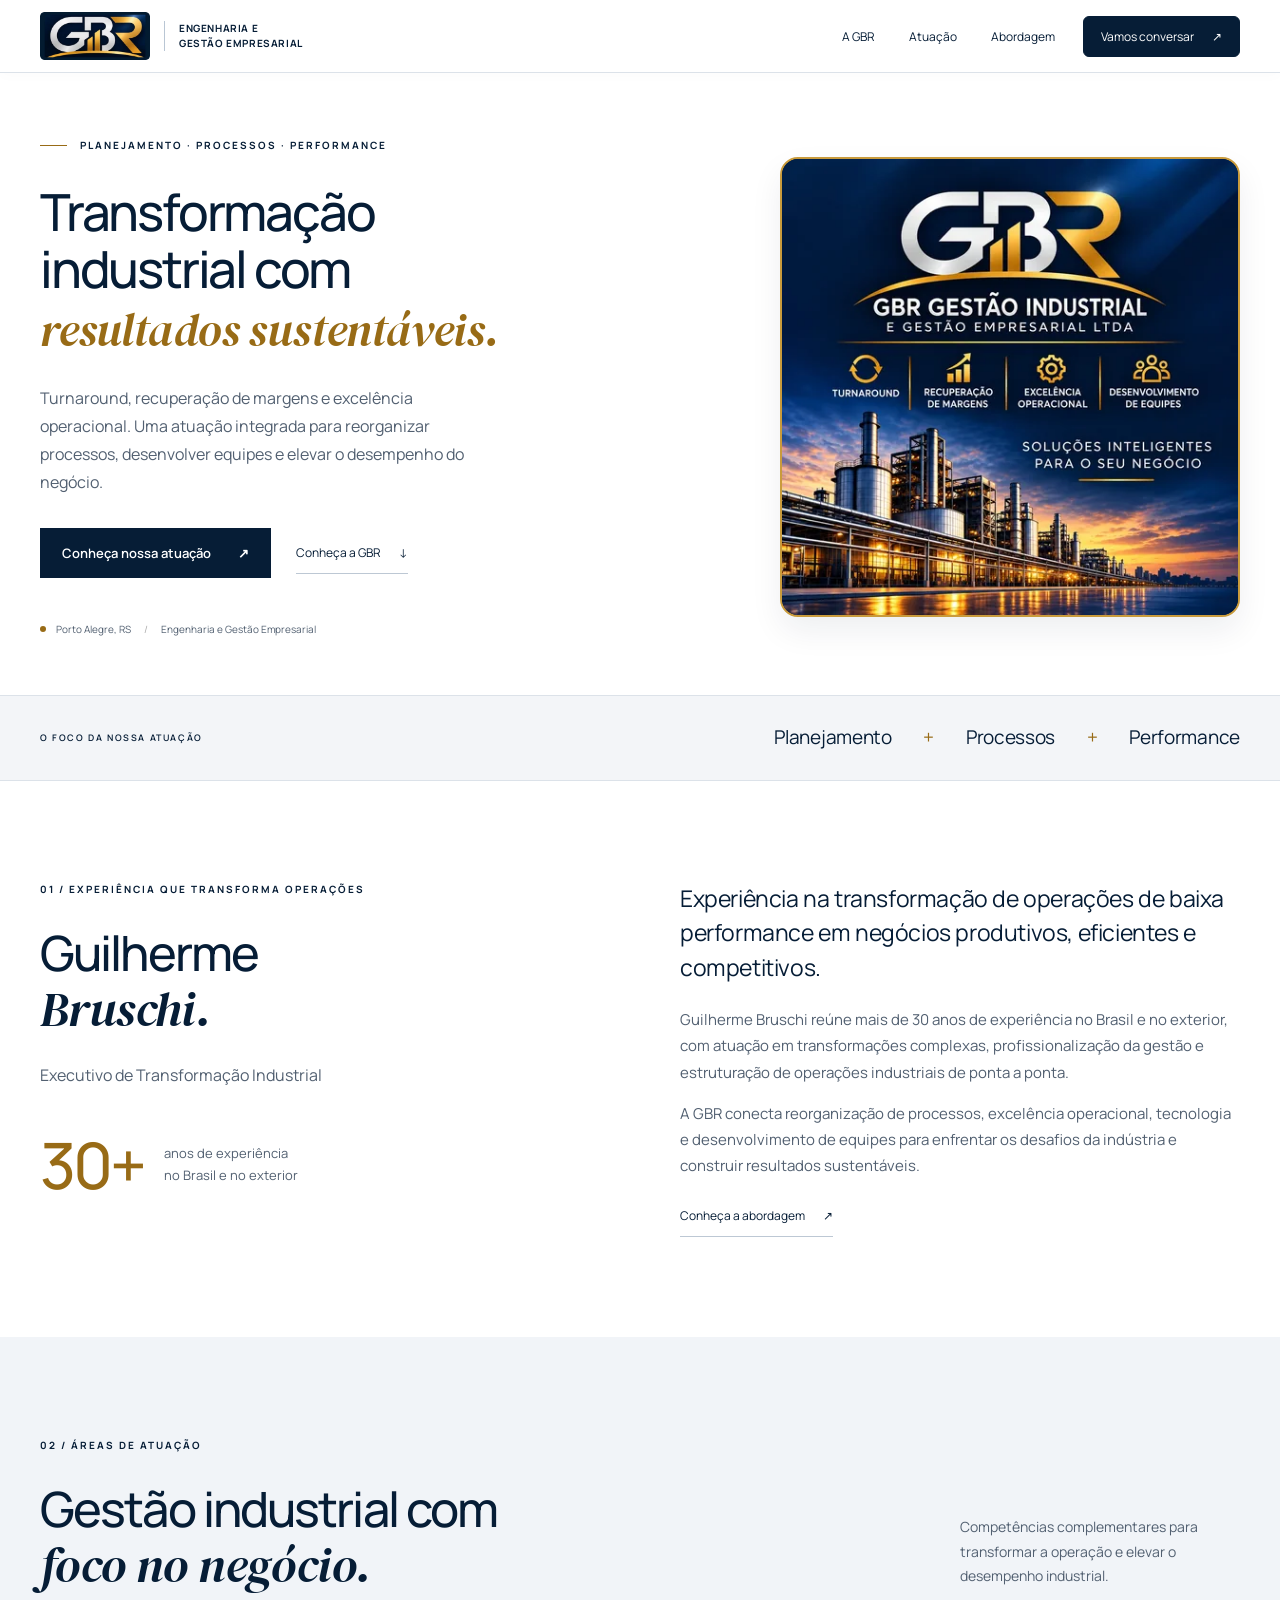
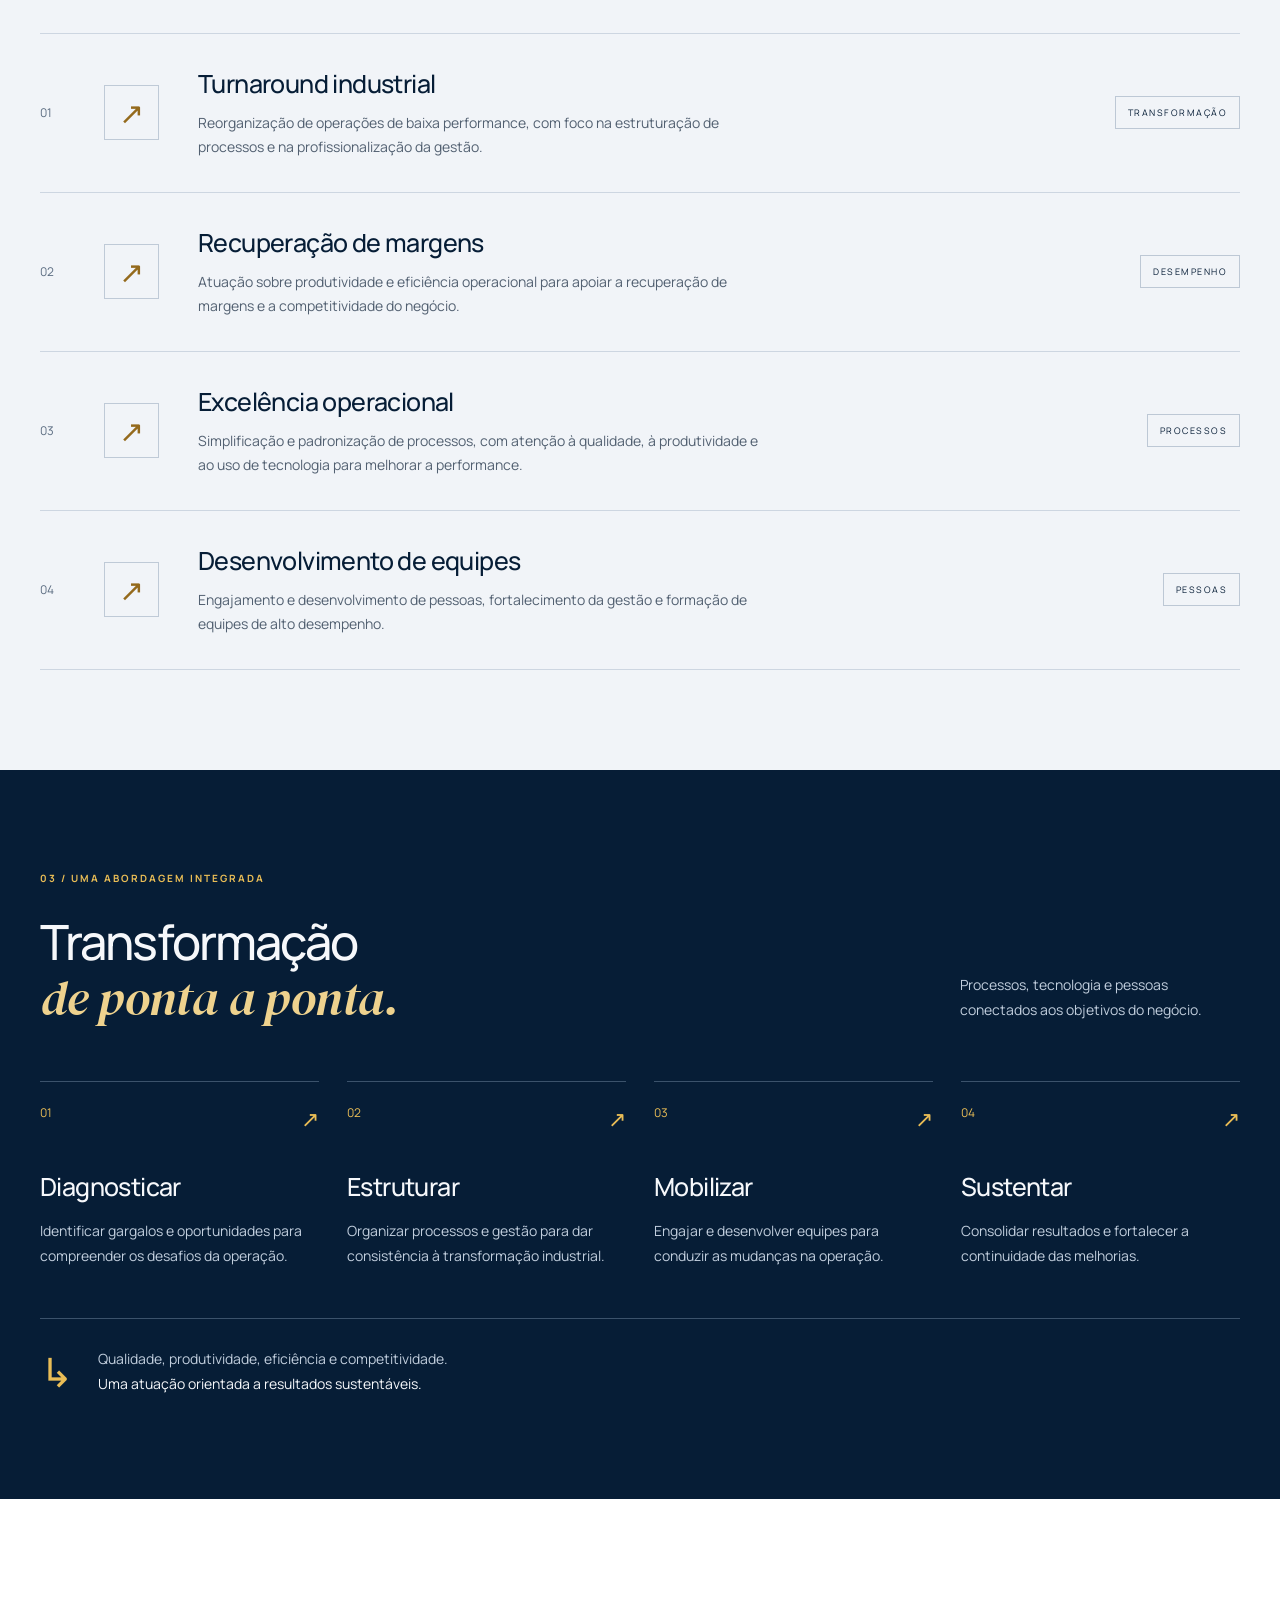
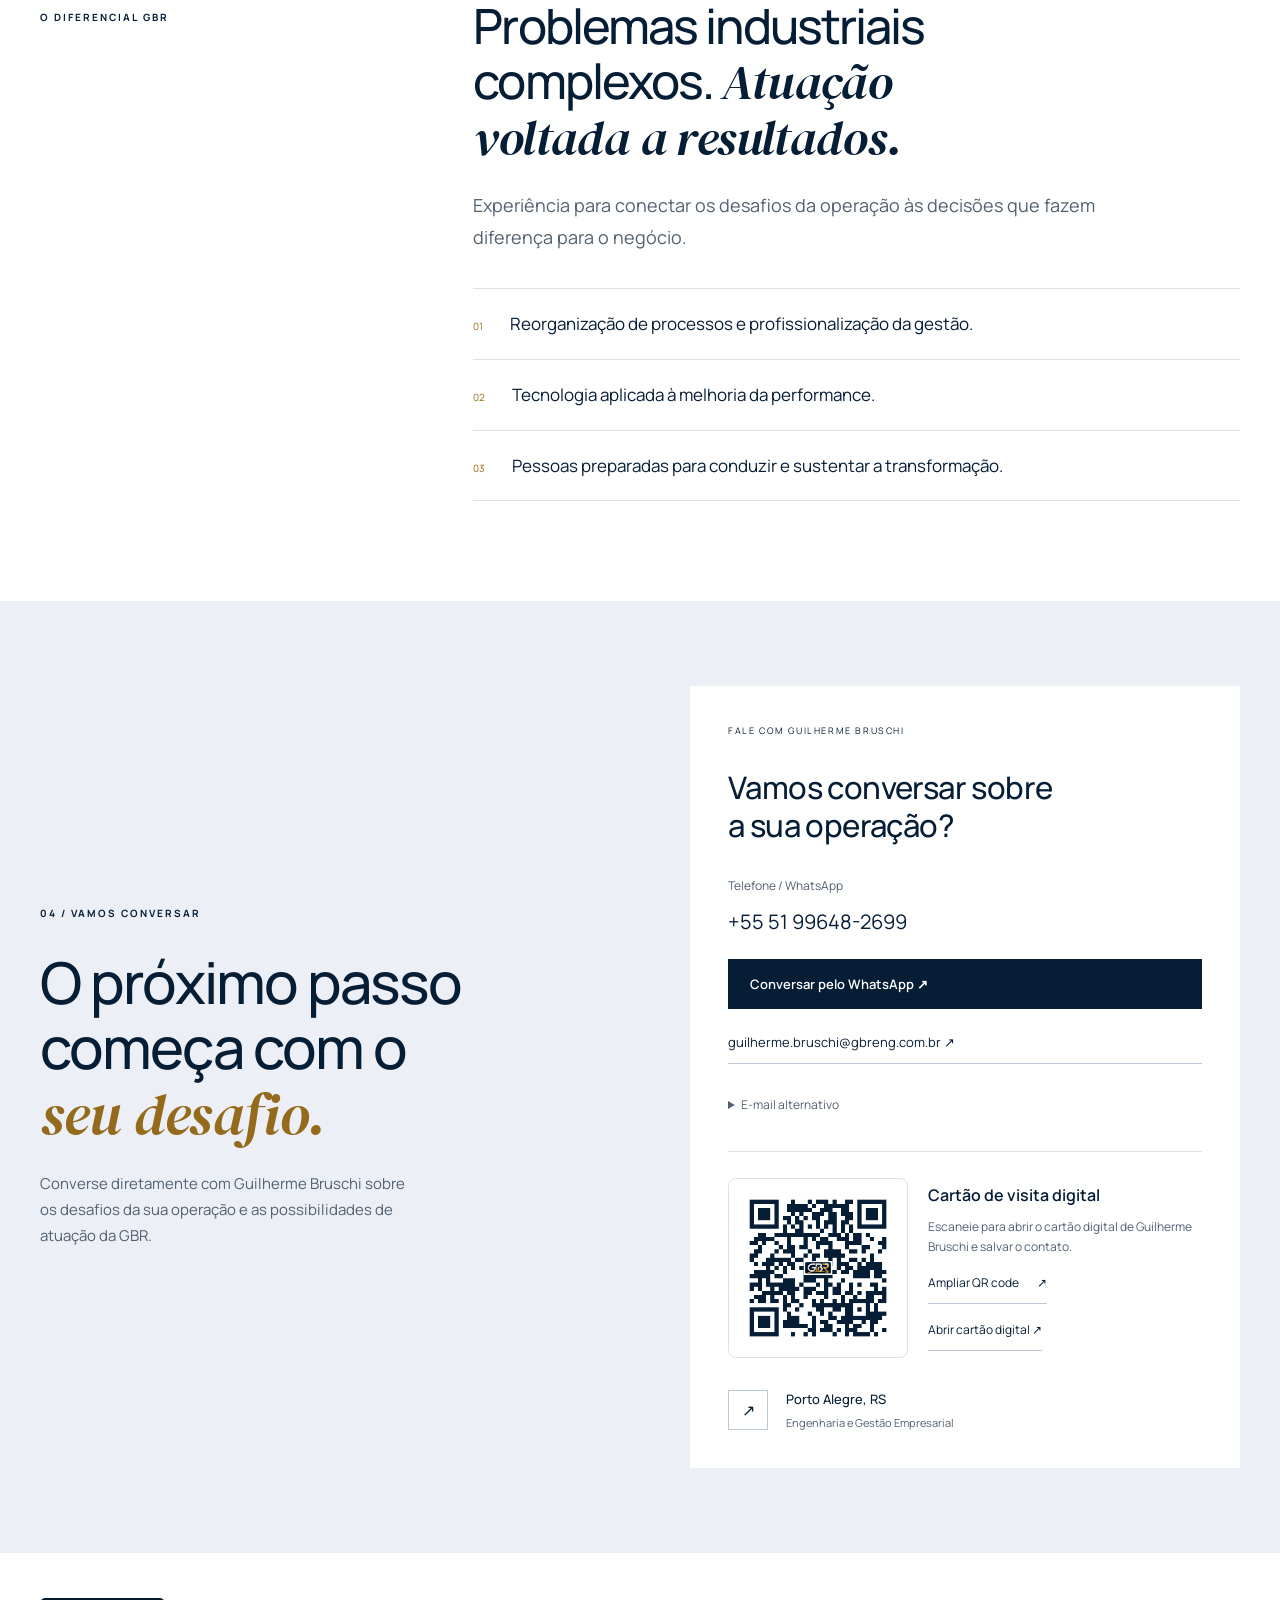
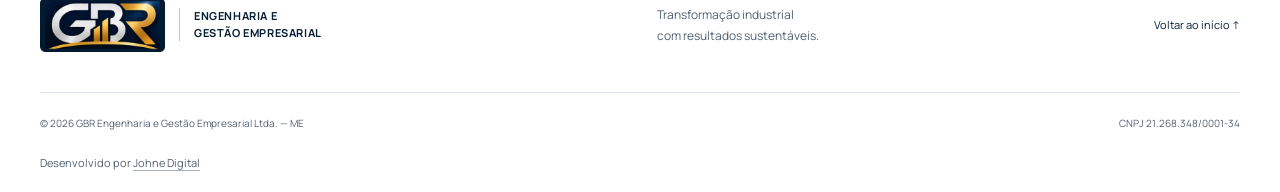
==== commit 9d3266a3: "up" ====
--- a/index.html
+++ b/index.html
@@ -32,5 +32,5 @@
 <div class="focus-strip"><div class="container focus-inner"><span>O FOCO DA NOSSA ATUAÇÃO</span><p>Planejamento <i>+</i> Processos <i>+</i> Performance</p></div></div>
 <section class="section about" id="sobre" aria-labelledby="titulo-sobre"><div class="container about-grid"><div><p class="eyebrow">01 / EXPERIÊNCIA QUE TRANSFORMA OPERAÇÕES</p><h2 id="titulo-sobre">Guilherme<br><em>Bruschi.</em></h2><p class="executive-role">Executivo de Transformação Industrial</p><div class="experience-highlight"><strong>30+</strong><span>anos de experiência<br>no Brasil e no exterior</span></div></div><div class="about-copy"><p class="lead">Experiência na transformação de operações de baixa performance em negócios produtivos, eficientes e competitivos.</p><p>Guilherme Bruschi reúne mais de 30 anos de experiência no Brasil e no exterior, com atuação em transformações complexas, profissionalização da gestão e estruturação de operações industriais de ponta a ponta.</p><p>A GBR conecta reorganização de processos, excelência operacional, tecnologia e desenvolvimento de equipes para enfrentar os desafios da indústria e construir resultados sustentáveis.</p><a class="text-link" href="#abordagem">Conheça a abordagem <span aria-hidden="true">↗</span></a></div></div></section>
 <section class="section services" id="atuacao" aria-labelledby="titulo-atuacao"><div class="container"><div class="section-heading"><div><p class="eyebrow">02 / ÁREAS DE ATUAÇÃO</p><h2 id="titulo-atuacao">Gestão industrial com<br><em>foco no negócio.</em></h2></div><p>Competências complementares para transformar a operação e elevar o desempenho industrial.</p></div><div class="service-list"><article class="service"><span class="service-number">01</span><div class="service-icon" aria-hidden="true">↗</div><div><h3>Turnaround industrial</h3><p>Reorganização de operações de baixa performance, com foco na estruturação de processos e na profissionalização da gestão.</p></div><span class="service-tag">TRANSFORMAÇÃO</span></article><article class="service"><span class="service-number">02</span><div class="service-icon" aria-hidden="true">↗</div><div><h3>Recuperação de margens</h3><p>Atuação sobre produtividade e eficiência operacional para apoiar a recuperação de margens e a competitividade do negócio.</p></div><span class="service-tag">DESEMPENHO</span></article><article class="service"><span class="service-number">03</span><div class="service-icon" aria-hidden="true">↗</div><div><h3>Excelência operacional</h3><p>Simplificação e padronização de processos, com atenção à qualidade, à produtividade e ao uso de tecnologia para melhorar a performance.</p></div><span class="service-tag">PROCESSOS</span></article><article class="service"><span class="service-number">04</span><div class="service-icon" aria-hidden="true">↗</div><div><h3>Desenvolvimento de equipes</h3><p>Engajamento e desenvolvimento de pessoas, fortalecimento da gestão e formação de equipes de alto desempenho.</p></div><span class="service-tag">PESSOAS</span></article></div></div></section><section class="section approach" id="abordagem" aria-labelledby="titulo-abordagem"><div class="container"><div class="section-heading"><div><p class="eyebrow">03 / UMA ABORDAGEM INTEGRADA</p><h2 id="titulo-abordagem">Transformação<br><em>de ponta a ponta.</em></h2></div><p>Processos, tecnologia e pessoas conectados aos objetivos do negócio.</p></div><div class="steps"><article><span class="step-number">01 <span>↗</span></span><h3>Diagnosticar</h3><p>Identificar gargalos e oportunidades para compreender os desafios da operação.</p></article><article><span class="step-number">02 <span>↗</span></span><h3>Estruturar</h3><p>Organizar processos e gestão para dar consistência à transformação industrial.</p></article><article><span class="step-number">03 <span>↗</span></span><h3>Mobilizar</h3><p>Engajar e desenvolver equipes para conduzir as mudanças na operação.</p></article><article><span class="step-number">04 <span>↗</span></span><h3>Sustentar</h3><p>Consolidar resultados e fortalecer a continuidade das melhorias.</p></article></div><div class="approach-note"><span aria-hidden="true">↳</span><p>Qualidade, produtividade, eficiência e competitividade.<br><strong>Uma atuação orientada a resultados sustentáveis.</strong></p></div></div></section><section class="section perspectives"><div class="container perspective-grid"><p class="eyebrow">O DIFERENCIAL GBR</p><div><h2>Problemas industriais<br>complexos. <em>Atuação<br>voltada a resultados.</em></h2><p class="lead">Experiência para conectar os desafios da operação às decisões que fazem diferença para o negócio.</p><div class="questions"><p><span>01</span> Reorganização de processos e profissionalização da gestão.</p><p><span>02</span> Tecnologia aplicada à melhoria da performance.</p><p><span>03</span> Pessoas preparadas para conduzir e sustentar a transformação.</p></div></div></div></section><section class="contact" id="contato" aria-labelledby="titulo-contato"><div class="container contact-grid"><div><p class="eyebrow">04 / VAMOS CONVERSAR</p><h2 id="titulo-contato">O próximo passo<br>começa com o<br><em>seu desafio.</em></h2><p>Converse diretamente com Guilherme Bruschi sobre os desafios da sua operação e as possibilidades de atuação da GBR.</p></div><div class="contact-panel"><span class="panel-label">FALE COM GUILHERME BRUSCHI</span><h3>Vamos conversar sobre<br>a sua operação?</h3><p class="contact-number">Telefone / WhatsApp<br><a href="tel:+5551996482699">+55 51 99648-2699</a></p><div id="contact-links" class="contact-links"><a class="button primary" href="https://wa.me/5551996482699?text=Ol%C3%A1%21%20Gostaria%20de%20conversar%20com%20a%20GBR.">Conversar pelo WhatsApp ↗</a><a class="text-link" href="mailto:guilherme.bruschi@gbreng.com.br">guilherme.bruschi@gbreng.com.br ↗</a></div><details class="other-contacts"><summary>E-mail alternativo</summary><a href="mailto:guilherme.bruschi1569@gmail.com">guilherme.bruschi1569@gmail.com</a></details><p id="contact-pending" class="contact-pending" hidden>Nossos canais de contato serão disponibilizados em breve.</p><div class="vcard-block"><a class="vcard-qr" href="assets/qr-vcard-gbr.png" target="_blank" rel="noopener" aria-label="Ampliar QR code do cartão de visita digital"><img src="assets/qr-vcard-gbr.png" width="656" height="656" alt="QR code do cartão de visita digital de Guilherme Bruschi, GBR" loading="lazy" decoding="async"></a><div class="vcard-description"><h4>Cartão de visita digital</h4><p>Escaneie para abrir o cartão digital de Guilherme Bruschi e salvar o contato.</p><a href="assets/qr-vcard-gbr.png" target="_blank" rel="noopener" class="text-link">Ampliar QR code <span aria-hidden="true">↗</span></a><a class="text-link vcard-download" href="cartao/">Abrir cartão digital ↗</a></div></div><div class="contact-location"><span aria-hidden="true">↗</span><div><strong>Porto Alegre, RS</strong><span>Engenharia e Gestão Empresarial</span></div></div></div></div></section>
-</main><dialog id="qr-dialog" class="qr-dialog" aria-labelledby="qr-dialog-title"><div class="qr-dialog-heading"><h2 id="qr-dialog-title">Cartão de visita digital</h2><button type="button" class="menu-close qr-close" aria-label="Fechar QR code" autofocus>×</button></div><img src="assets/qr-vcard-gbr.png" width="656" height="656" alt="QR code do vCard de Guilherme Bruschi"><p>Escaneie para abrir o cartão digital de Guilherme Bruschi.</p></dialog><footer><div class="container footer-top"><a class="brand" href="#inicio" aria-label="GBR — voltar ao início"><span class="brand-crop"><img src="assets/logo-gbr-compacta.webp" width="120" height="52" alt="GBR"></span><span class="brand-description">ENGENHARIA E<br>GESTÃO EMPRESARIAL</span></a><p>Transformação industrial<br>com resultados sustentáveis.</p><a href="#inicio" class="back-top">Voltar ao início ↑</a></div><div class="container footer-bottom"><p>© <span id="year">2026</span> GBR Engenharia e Gestão Empresarial Ltda. — ME</p><p>CNPJ 21.268.348/0001-34</p></div></footer>
+</main><dialog id="qr-dialog" class="qr-dialog" aria-labelledby="qr-dialog-title"><div class="qr-dialog-heading"><h2 id="qr-dialog-title">Cartão de visita digital</h2><button type="button" class="menu-close qr-close" aria-label="Fechar QR code" autofocus>×</button></div><img src="assets/qr-vcard-gbr.png" width="656" height="656" alt="QR code do vCard de Guilherme Bruschi"><p>Escaneie para abrir o cartão digital de Guilherme Bruschi.</p></dialog><footer><div class="container footer-top"><a class="brand" href="#inicio" aria-label="GBR — voltar ao início"><span class="brand-crop"><img src="assets/logo-gbr-compacta.webp" width="120" height="52" alt="GBR"></span><span class="brand-description">ENGENHARIA E<br>GESTÃO EMPRESARIAL</span></a><p>Transformação industrial<br>com resultados sustentáveis.</p><a href="#inicio" class="back-top">Voltar ao início ↑</a></div><div class="container footer-bottom"><p>© <span id="year">2026</span> GBR Engenharia e Gestão Empresarial Ltda. — ME</p><p>CNPJ 21.268.348/0001-34</p></div><div class="container developer-credit"><p>Desenvolvido por <a href="https://johne.digital/" target="_blank" rel="noopener noreferrer">Johne Digital</a></p></div></footer>
 </body></html>
--- a/assets/styles.css
+++ b/assets/styles.css
@@ -59,3 +59,6 @@
 .qr-dialog{width:min(500px,calc(100vw - 32px));max-width:none;max-height:calc(100dvh - 32px);padding:22px;border:1px solid var(--line);border-radius:16px;background:#fff;color:var(--ink);overflow:auto;box-shadow:0 24px 80px #0005}.qr-dialog:not([open]){display:none}.qr-dialog[open]{animation:qr-zoom .22s ease-out}.qr-dialog::backdrop{background:rgba(3,18,35,.78);backdrop-filter:blur(4px)}.qr-dialog-heading{display:flex;align-items:center;justify-content:space-between;gap:15px;margin-bottom:12px}.qr-dialog-heading h2{font-family:Manrope,Arial,sans-serif;font-size:17px;font-weight:600;line-height:1.4;letter-spacing:0;margin:0}.qr-close{font-size:28px;line-height:1;flex-shrink:0}.qr-dialog>img{display:block;width:min(100%,405px);height:auto;max-height:calc(100dvh - 190px);object-fit:contain;margin:auto;background:#fff}.qr-dialog>p{font-size:12px;color:var(--text);line-height:1.5;text-align:center;margin:14px 0 0}.vcard-qr{cursor:zoom-in}@keyframes qr-zoom{from{opacity:0;transform:scale(.9)}to{opacity:1;transform:scale(1)}}@media(prefers-reduced-motion:reduce){.qr-dialog[open]{animation:none}}
 
 .vcard-download{display:flex;width:fit-content}.vcard-block{grid-template-columns:180px minmax(0,1fr)}@media(max-width:1050px){.vcard-block{grid-template-columns:1fr}.vcard-qr{width:200px;max-width:100%}}
+
+/* Crédito discreto de desenvolvimento. */
+.developer-credit{padding-bottom:20px}.developer-credit p{margin:0;font-size:11px;line-height:1.6;color:var(--text)}.developer-credit a{color:inherit;text-decoration:underline;text-decoration-color:#a4afbb;text-underline-offset:3px}.developer-credit a:hover{color:var(--ink)}.developer-credit a:focus-visible{outline:2px solid var(--copper);outline-offset:4px}
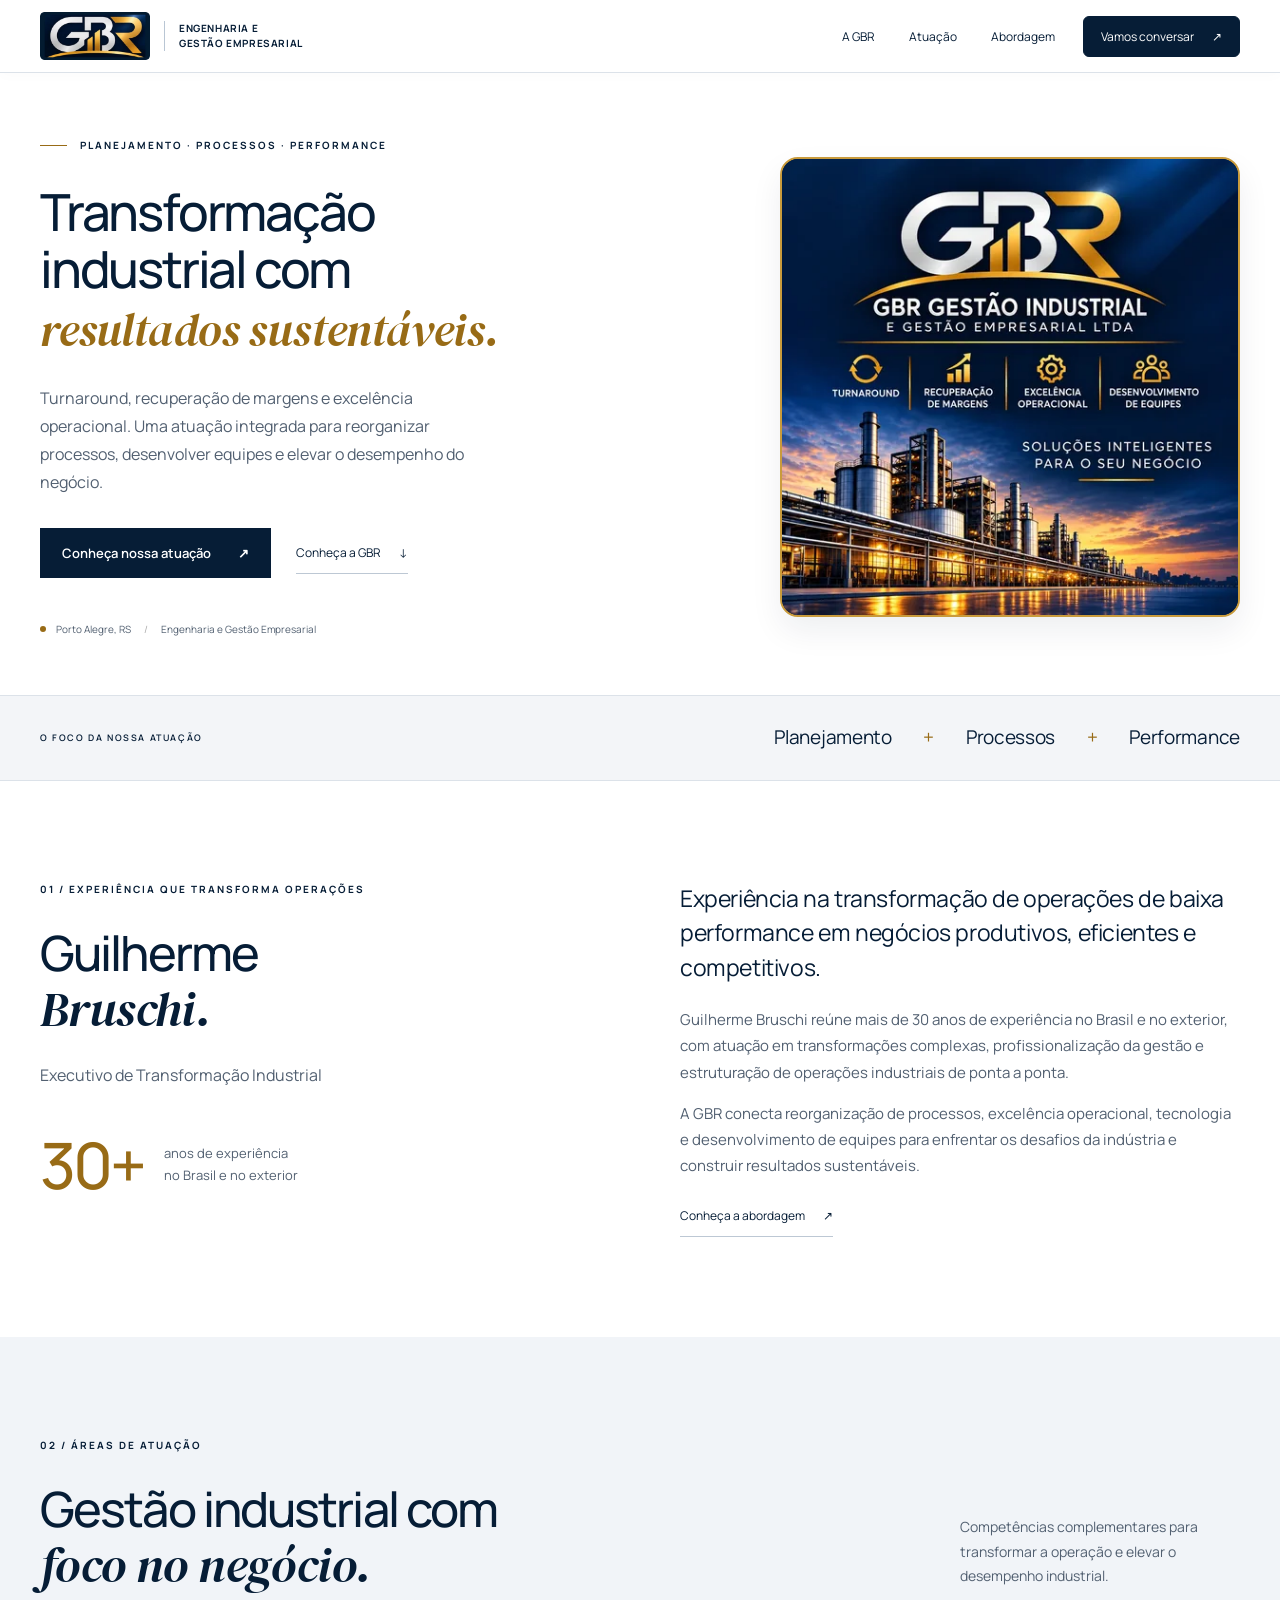
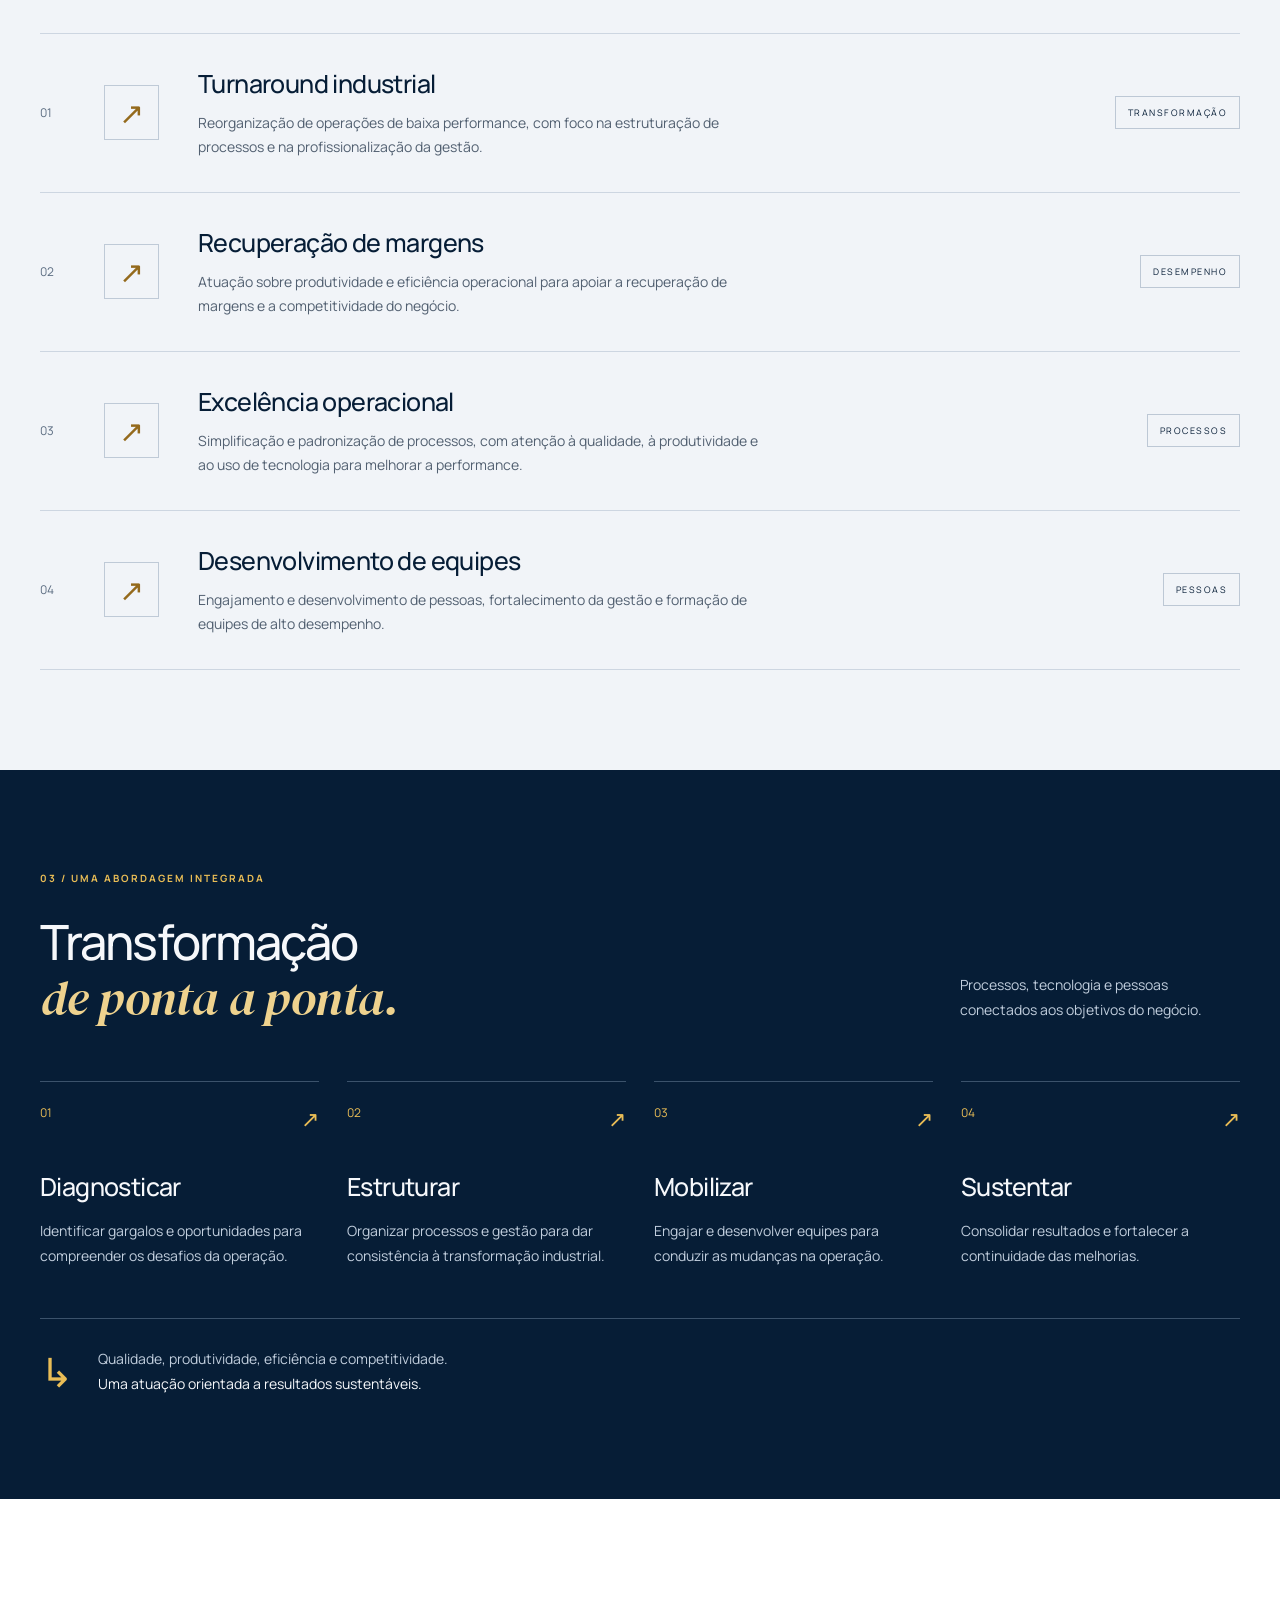
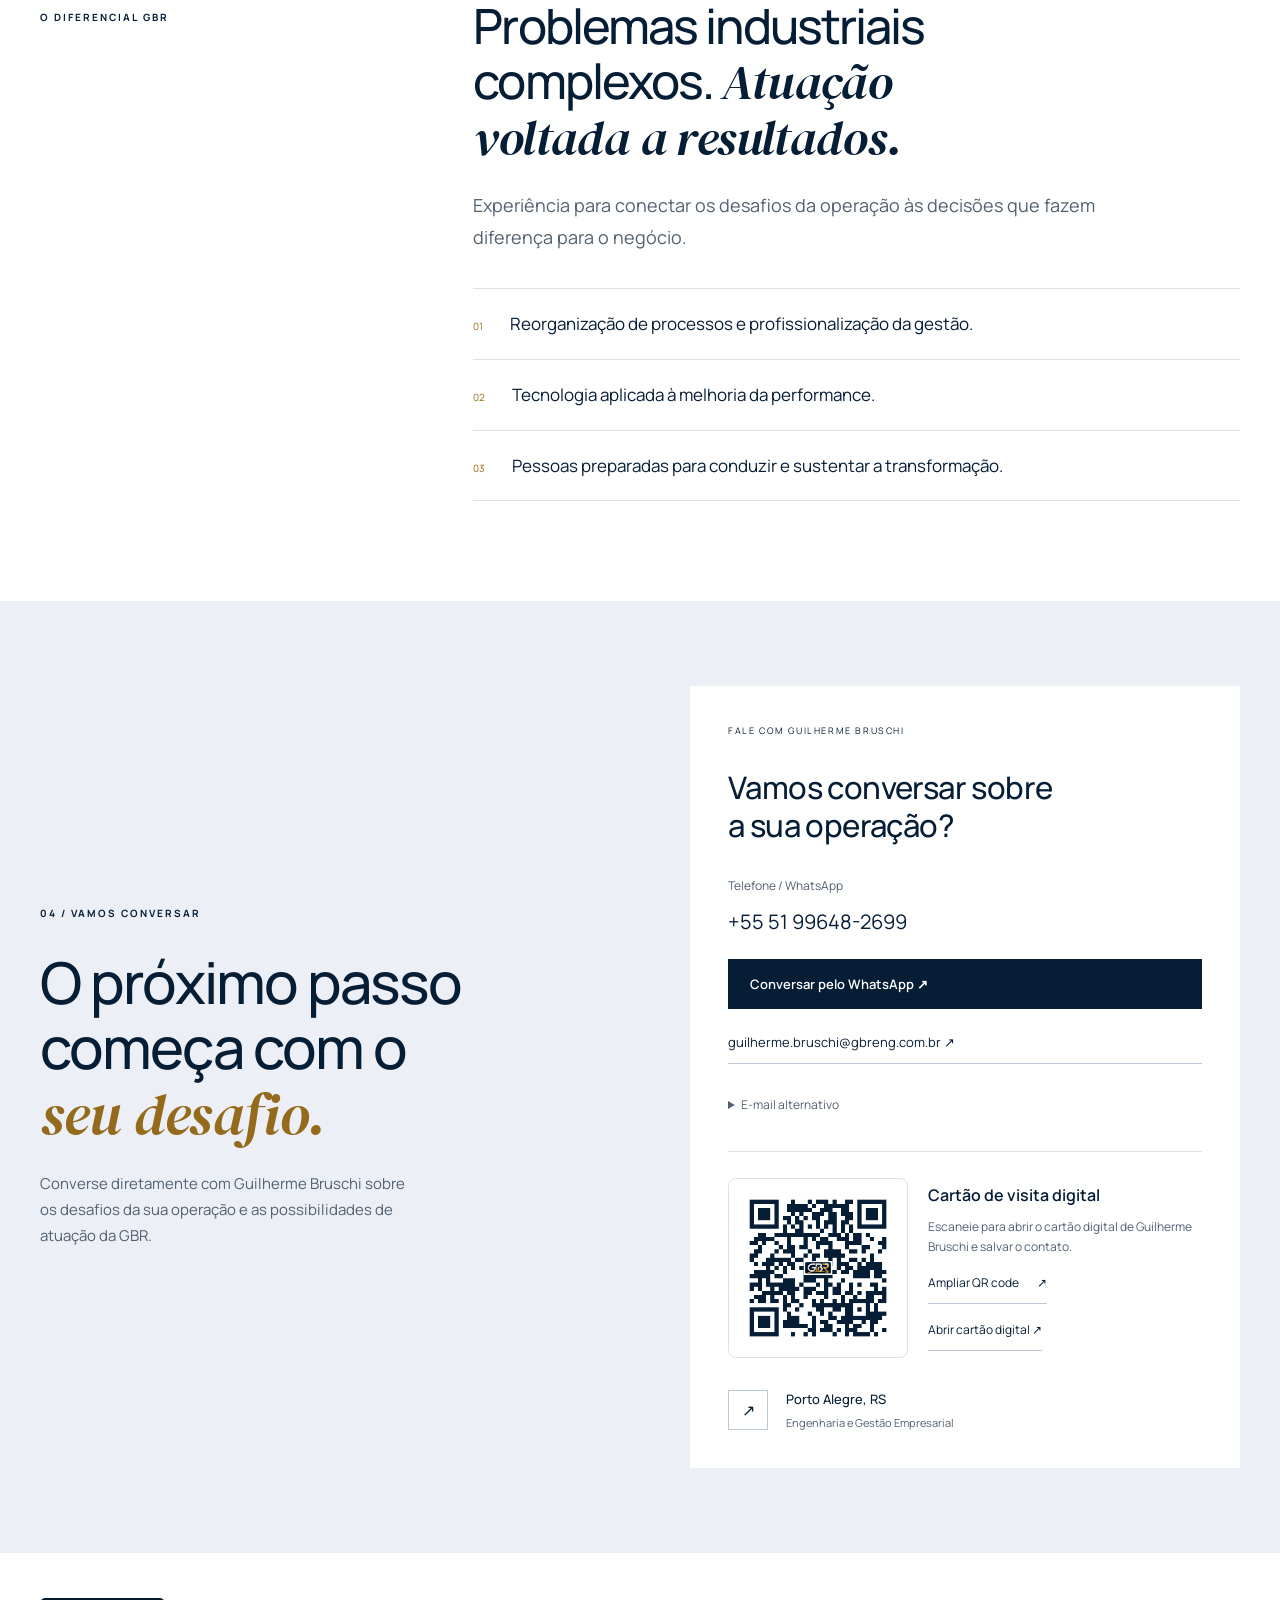
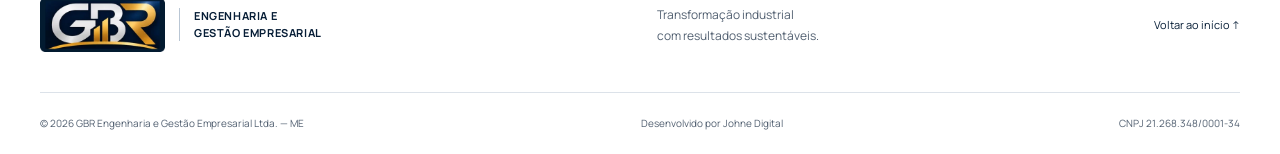
==== commit c99d4610: "up" ====
--- a/index.html
+++ b/index.html
@@ -32,5 +32,5 @@
 <div class="focus-strip"><div class="container focus-inner"><span>O FOCO DA NOSSA ATUAÇÃO</span><p>Planejamento <i>+</i> Processos <i>+</i> Performance</p></div></div>
 <section class="section about" id="sobre" aria-labelledby="titulo-sobre"><div class="container about-grid"><div><p class="eyebrow">01 / EXPERIÊNCIA QUE TRANSFORMA OPERAÇÕES</p><h2 id="titulo-sobre">Guilherme<br><em>Bruschi.</em></h2><p class="executive-role">Executivo de Transformação Industrial</p><div class="experience-highlight"><strong>30+</strong><span>anos de experiência<br>no Brasil e no exterior</span></div></div><div class="about-copy"><p class="lead">Experiência na transformação de operações de baixa performance em negócios produtivos, eficientes e competitivos.</p><p>Guilherme Bruschi reúne mais de 30 anos de experiência no Brasil e no exterior, com atuação em transformações complexas, profissionalização da gestão e estruturação de operações industriais de ponta a ponta.</p><p>A GBR conecta reorganização de processos, excelência operacional, tecnologia e desenvolvimento de equipes para enfrentar os desafios da indústria e construir resultados sustentáveis.</p><a class="text-link" href="#abordagem">Conheça a abordagem <span aria-hidden="true">↗</span></a></div></div></section>
 <section class="section services" id="atuacao" aria-labelledby="titulo-atuacao"><div class="container"><div class="section-heading"><div><p class="eyebrow">02 / ÁREAS DE ATUAÇÃO</p><h2 id="titulo-atuacao">Gestão industrial com<br><em>foco no negócio.</em></h2></div><p>Competências complementares para transformar a operação e elevar o desempenho industrial.</p></div><div class="service-list"><article class="service"><span class="service-number">01</span><div class="service-icon" aria-hidden="true">↗</div><div><h3>Turnaround industrial</h3><p>Reorganização de operações de baixa performance, com foco na estruturação de processos e na profissionalização da gestão.</p></div><span class="service-tag">TRANSFORMAÇÃO</span></article><article class="service"><span class="service-number">02</span><div class="service-icon" aria-hidden="true">↗</div><div><h3>Recuperação de margens</h3><p>Atuação sobre produtividade e eficiência operacional para apoiar a recuperação de margens e a competitividade do negócio.</p></div><span class="service-tag">DESEMPENHO</span></article><article class="service"><span class="service-number">03</span><div class="service-icon" aria-hidden="true">↗</div><div><h3>Excelência operacional</h3><p>Simplificação e padronização de processos, com atenção à qualidade, à produtividade e ao uso de tecnologia para melhorar a performance.</p></div><span class="service-tag">PROCESSOS</span></article><article class="service"><span class="service-number">04</span><div class="service-icon" aria-hidden="true">↗</div><div><h3>Desenvolvimento de equipes</h3><p>Engajamento e desenvolvimento de pessoas, fortalecimento da gestão e formação de equipes de alto desempenho.</p></div><span class="service-tag">PESSOAS</span></article></div></div></section><section class="section approach" id="abordagem" aria-labelledby="titulo-abordagem"><div class="container"><div class="section-heading"><div><p class="eyebrow">03 / UMA ABORDAGEM INTEGRADA</p><h2 id="titulo-abordagem">Transformação<br><em>de ponta a ponta.</em></h2></div><p>Processos, tecnologia e pessoas conectados aos objetivos do negócio.</p></div><div class="steps"><article><span class="step-number">01 <span>↗</span></span><h3>Diagnosticar</h3><p>Identificar gargalos e oportunidades para compreender os desafios da operação.</p></article><article><span class="step-number">02 <span>↗</span></span><h3>Estruturar</h3><p>Organizar processos e gestão para dar consistência à transformação industrial.</p></article><article><span class="step-number">03 <span>↗</span></span><h3>Mobilizar</h3><p>Engajar e desenvolver equipes para conduzir as mudanças na operação.</p></article><article><span class="step-number">04 <span>↗</span></span><h3>Sustentar</h3><p>Consolidar resultados e fortalecer a continuidade das melhorias.</p></article></div><div class="approach-note"><span aria-hidden="true">↳</span><p>Qualidade, produtividade, eficiência e competitividade.<br><strong>Uma atuação orientada a resultados sustentáveis.</strong></p></div></div></section><section class="section perspectives"><div class="container perspective-grid"><p class="eyebrow">O DIFERENCIAL GBR</p><div><h2>Problemas industriais<br>complexos. <em>Atuação<br>voltada a resultados.</em></h2><p class="lead">Experiência para conectar os desafios da operação às decisões que fazem diferença para o negócio.</p><div class="questions"><p><span>01</span> Reorganização de processos e profissionalização da gestão.</p><p><span>02</span> Tecnologia aplicada à melhoria da performance.</p><p><span>03</span> Pessoas preparadas para conduzir e sustentar a transformação.</p></div></div></div></section><section class="contact" id="contato" aria-labelledby="titulo-contato"><div class="container contact-grid"><div><p class="eyebrow">04 / VAMOS CONVERSAR</p><h2 id="titulo-contato">O próximo passo<br>começa com o<br><em>seu desafio.</em></h2><p>Converse diretamente com Guilherme Bruschi sobre os desafios da sua operação e as possibilidades de atuação da GBR.</p></div><div class="contact-panel"><span class="panel-label">FALE COM GUILHERME BRUSCHI</span><h3>Vamos conversar sobre<br>a sua operação?</h3><p class="contact-number">Telefone / WhatsApp<br><a href="tel:+5551996482699">+55 51 99648-2699</a></p><div id="contact-links" class="contact-links"><a class="button primary" href="https://wa.me/5551996482699?text=Ol%C3%A1%21%20Gostaria%20de%20conversar%20com%20a%20GBR.">Conversar pelo WhatsApp ↗</a><a class="text-link" href="mailto:guilherme.bruschi@gbreng.com.br">guilherme.bruschi@gbreng.com.br ↗</a></div><details class="other-contacts"><summary>E-mail alternativo</summary><a href="mailto:guilherme.bruschi1569@gmail.com">guilherme.bruschi1569@gmail.com</a></details><p id="contact-pending" class="contact-pending" hidden>Nossos canais de contato serão disponibilizados em breve.</p><div class="vcard-block"><a class="vcard-qr" href="assets/qr-vcard-gbr.png" target="_blank" rel="noopener" aria-label="Ampliar QR code do cartão de visita digital"><img src="assets/qr-vcard-gbr.png" width="656" height="656" alt="QR code do cartão de visita digital de Guilherme Bruschi, GBR" loading="lazy" decoding="async"></a><div class="vcard-description"><h4>Cartão de visita digital</h4><p>Escaneie para abrir o cartão digital de Guilherme Bruschi e salvar o contato.</p><a href="assets/qr-vcard-gbr.png" target="_blank" rel="noopener" class="text-link">Ampliar QR code <span aria-hidden="true">↗</span></a><a class="text-link vcard-download" href="cartao/">Abrir cartão digital ↗</a></div></div><div class="contact-location"><span aria-hidden="true">↗</span><div><strong>Porto Alegre, RS</strong><span>Engenharia e Gestão Empresarial</span></div></div></div></div></section>
-</main><dialog id="qr-dialog" class="qr-dialog" aria-labelledby="qr-dialog-title"><div class="qr-dialog-heading"><h2 id="qr-dialog-title">Cartão de visita digital</h2><button type="button" class="menu-close qr-close" aria-label="Fechar QR code" autofocus>×</button></div><img src="assets/qr-vcard-gbr.png" width="656" height="656" alt="QR code do vCard de Guilherme Bruschi"><p>Escaneie para abrir o cartão digital de Guilherme Bruschi.</p></dialog><footer><div class="container footer-top"><a class="brand" href="#inicio" aria-label="GBR — voltar ao início"><span class="brand-crop"><img src="assets/logo-gbr-compacta.webp" width="120" height="52" alt="GBR"></span><span class="brand-description">ENGENHARIA E<br>GESTÃO EMPRESARIAL</span></a><p>Transformação industrial<br>com resultados sustentáveis.</p><a href="#inicio" class="back-top">Voltar ao início ↑</a></div><div class="container footer-bottom"><p>© <span id="year">2026</span> GBR Engenharia e Gestão Empresarial Ltda. — ME</p><p>CNPJ 21.268.348/0001-34</p></div><div class="container developer-credit"><p>Desenvolvido por <a href="https://johne.digital/" target="_blank" rel="noopener noreferrer">Johne Digital</a></p></div></footer>
+</main><dialog id="qr-dialog" class="qr-dialog" aria-labelledby="qr-dialog-title"><div class="qr-dialog-heading"><h2 id="qr-dialog-title">Cartão de visita digital</h2><button type="button" class="menu-close qr-close" aria-label="Fechar QR code" autofocus>×</button></div><img src="assets/qr-vcard-gbr.png" width="656" height="656" alt="QR code do vCard de Guilherme Bruschi"><p>Escaneie para abrir o cartão digital de Guilherme Bruschi.</p></dialog><footer><div class="container footer-top"><a class="brand" href="#inicio" aria-label="GBR — voltar ao início"><span class="brand-crop"><img src="assets/logo-gbr-compacta.webp" width="120" height="52" alt="GBR"></span><span class="brand-description">ENGENHARIA E<br>GESTÃO EMPRESARIAL</span></a><p>Transformação industrial<br>com resultados sustentáveis.</p><a href="#inicio" class="back-top">Voltar ao início ↑</a></div><div class="container footer-bottom"><p>© <span id="year">2026</span> GBR Engenharia e Gestão Empresarial Ltda. — ME</p><p class="developer-credit">Desenvolvido por <a href="https://johne.digital/" target="_blank" rel="noopener noreferrer">Johne Digital</a></p><p>CNPJ 21.268.348/0001-34</p></div></footer>
 </body></html>
--- a/assets/styles.css
+++ b/assets/styles.css
@@ -60,5 +60,5 @@
 
 .vcard-download{display:flex;width:fit-content}.vcard-block{grid-template-columns:180px minmax(0,1fr)}@media(max-width:1050px){.vcard-block{grid-template-columns:1fr}.vcard-qr{width:200px;max-width:100%}}
 
-/* Crédito discreto de desenvolvimento. */
-.developer-credit{padding-bottom:20px}.developer-credit p{margin:0;font-size:11px;line-height:1.6;color:var(--text)}.developer-credit a{color:inherit;text-decoration:underline;text-decoration-color:#a4afbb;text-underline-offset:3px}.developer-credit a:hover{color:var(--ink)}.developer-credit a:focus-visible{outline:2px solid var(--copper);outline-offset:4px}
+/* Crédito alinhado aos dados do rodapé. */
+.footer-bottom .developer-credit{font-size:10px;color:var(--text)}.developer-credit a{color:inherit;text-decoration:none}.developer-credit a:hover{text-decoration:underline;text-underline-offset:3px}.developer-credit a:focus-visible{outline:2px solid var(--copper);outline-offset:4px}
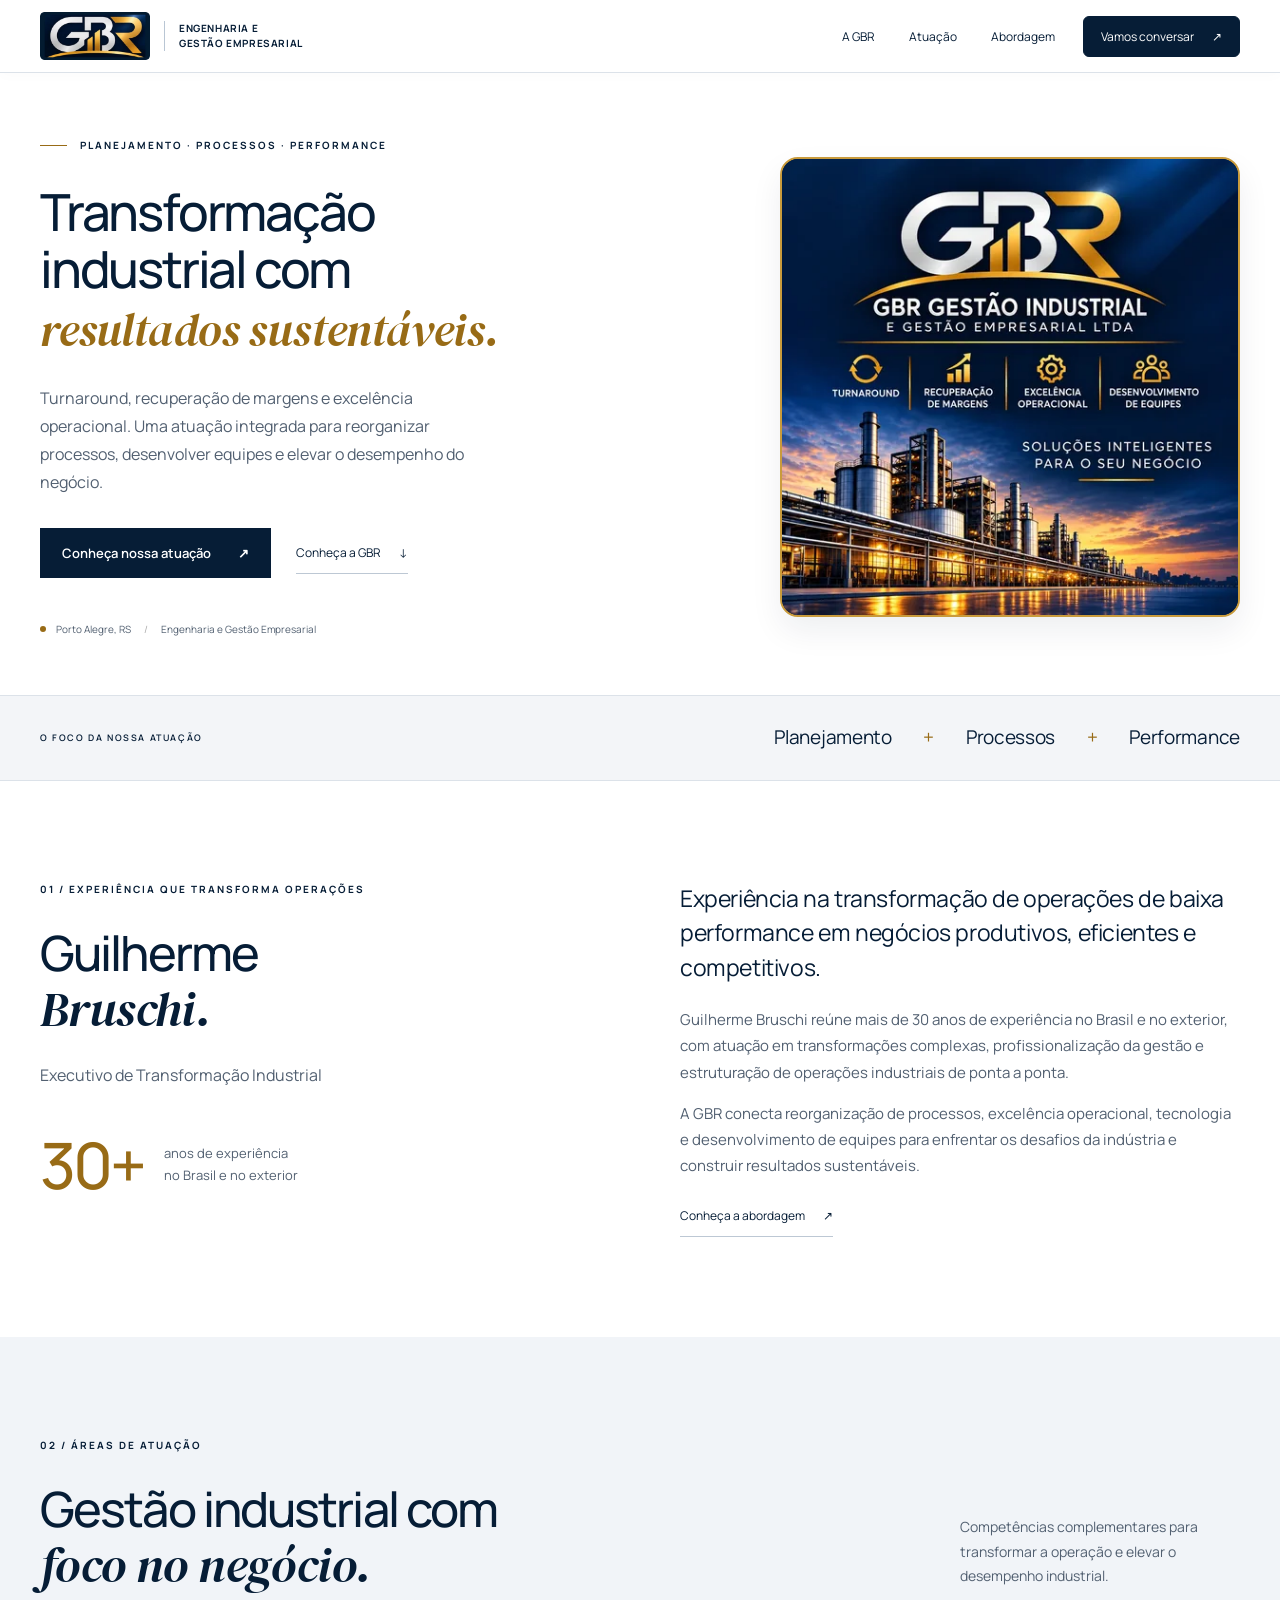
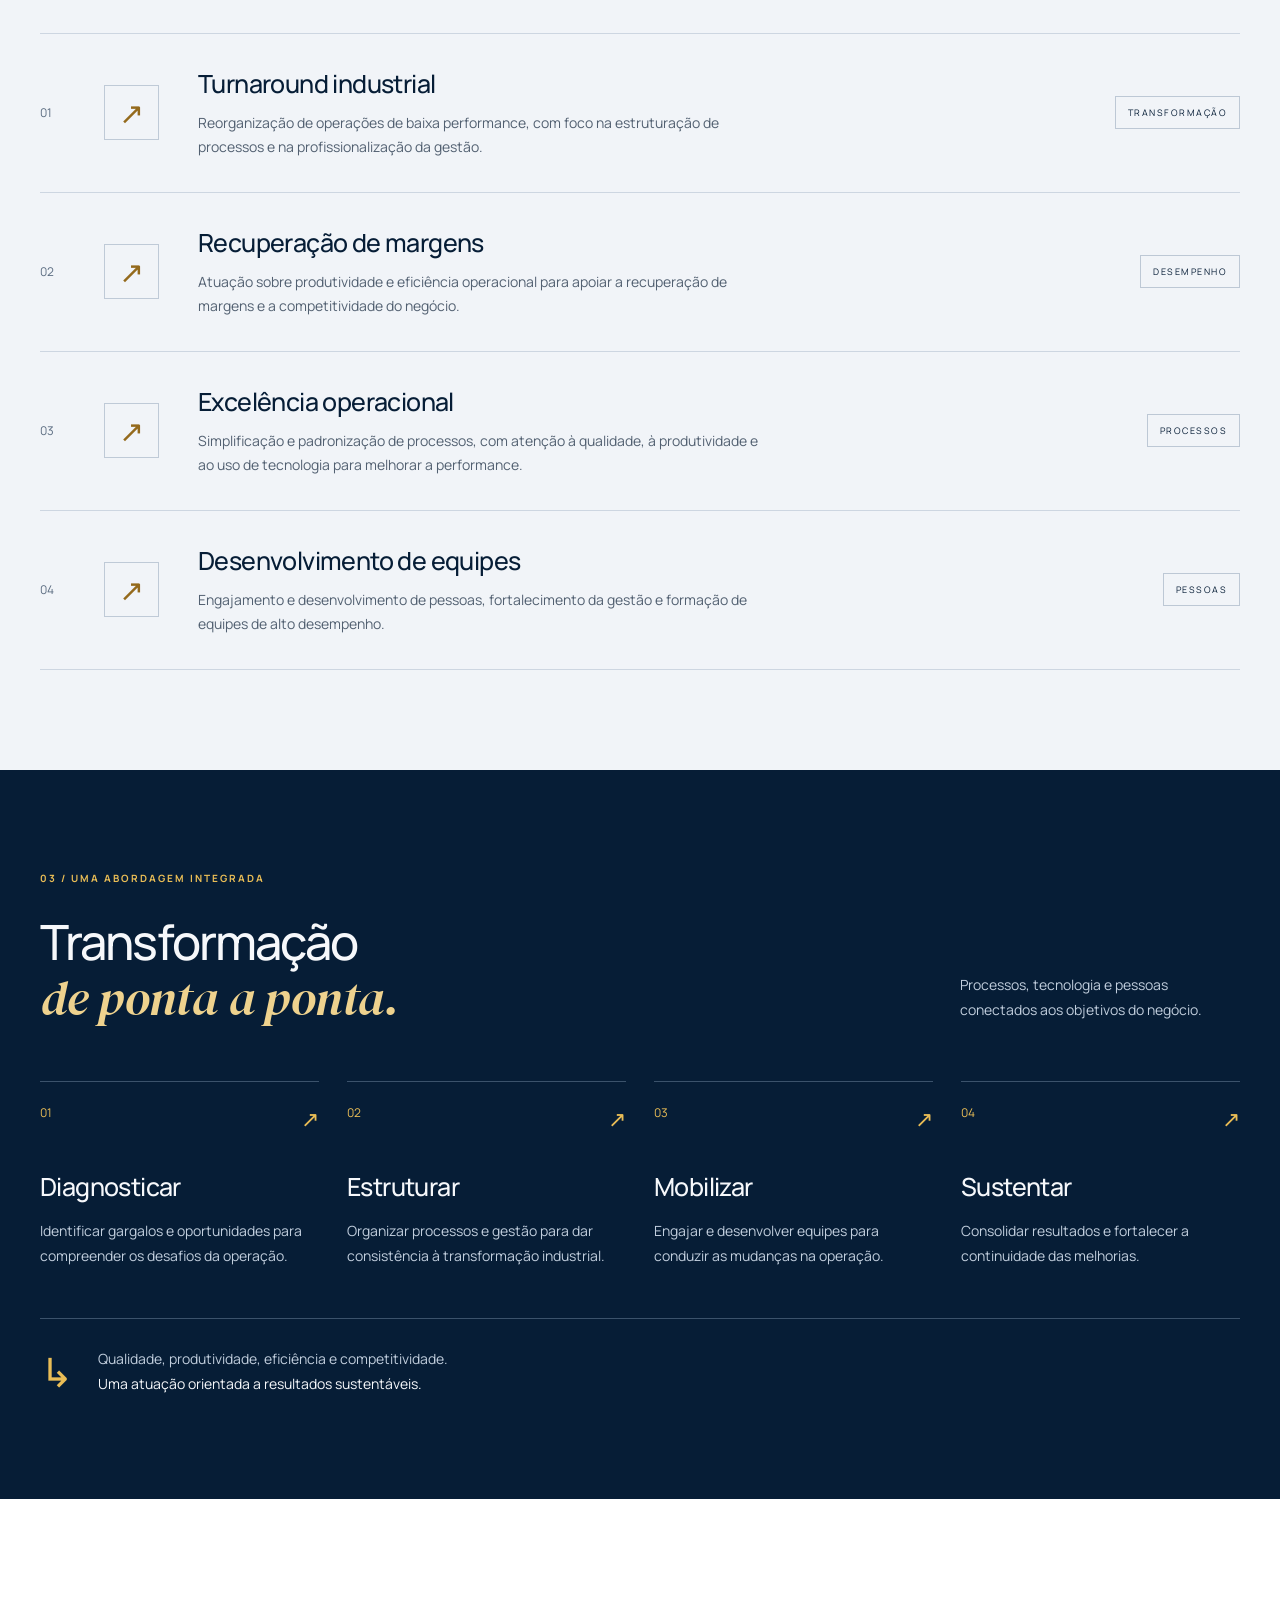
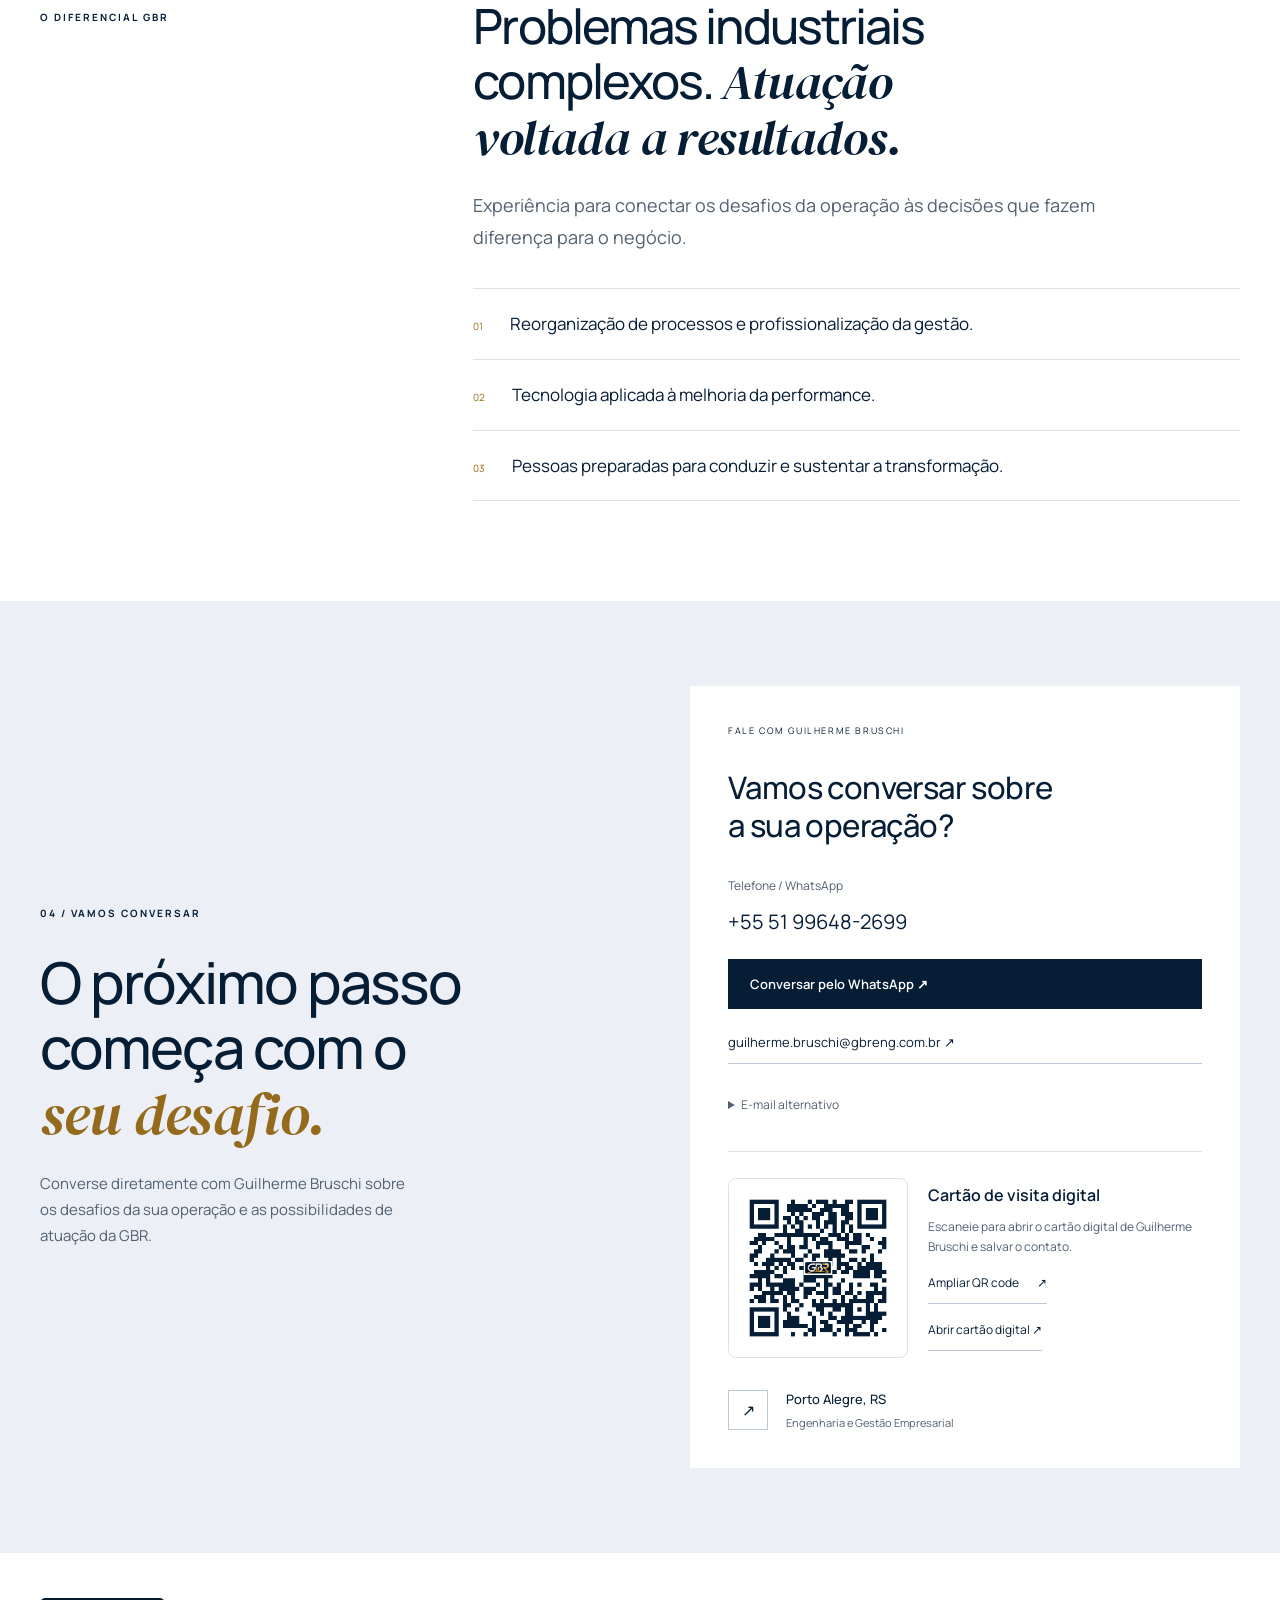
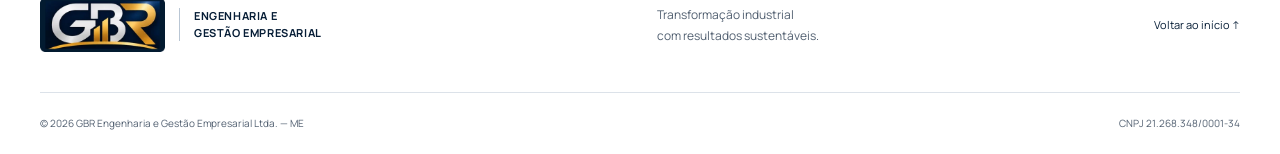
==== commit 18dab199: "up" ====
--- a/index.html
+++ b/index.html
@@ -32,5 +32,5 @@
 <div class="focus-strip"><div class="container focus-inner"><span>O FOCO DA NOSSA ATUAÇÃO</span><p>Planejamento <i>+</i> Processos <i>+</i> Performance</p></div></div>
 <section class="section about" id="sobre" aria-labelledby="titulo-sobre"><div class="container about-grid"><div><p class="eyebrow">01 / EXPERIÊNCIA QUE TRANSFORMA OPERAÇÕES</p><h2 id="titulo-sobre">Guilherme<br><em>Bruschi.</em></h2><p class="executive-role">Executivo de Transformação Industrial</p><div class="experience-highlight"><strong>30+</strong><span>anos de experiência<br>no Brasil e no exterior</span></div></div><div class="about-copy"><p class="lead">Experiência na transformação de operações de baixa performance em negócios produtivos, eficientes e competitivos.</p><p>Guilherme Bruschi reúne mais de 30 anos de experiência no Brasil e no exterior, com atuação em transformações complexas, profissionalização da gestão e estruturação de operações industriais de ponta a ponta.</p><p>A GBR conecta reorganização de processos, excelência operacional, tecnologia e desenvolvimento de equipes para enfrentar os desafios da indústria e construir resultados sustentáveis.</p><a class="text-link" href="#abordagem">Conheça a abordagem <span aria-hidden="true">↗</span></a></div></div></section>
 <section class="section services" id="atuacao" aria-labelledby="titulo-atuacao"><div class="container"><div class="section-heading"><div><p class="eyebrow">02 / ÁREAS DE ATUAÇÃO</p><h2 id="titulo-atuacao">Gestão industrial com<br><em>foco no negócio.</em></h2></div><p>Competências complementares para transformar a operação e elevar o desempenho industrial.</p></div><div class="service-list"><article class="service"><span class="service-number">01</span><div class="service-icon" aria-hidden="true">↗</div><div><h3>Turnaround industrial</h3><p>Reorganização de operações de baixa performance, com foco na estruturação de processos e na profissionalização da gestão.</p></div><span class="service-tag">TRANSFORMAÇÃO</span></article><article class="service"><span class="service-number">02</span><div class="service-icon" aria-hidden="true">↗</div><div><h3>Recuperação de margens</h3><p>Atuação sobre produtividade e eficiência operacional para apoiar a recuperação de margens e a competitividade do negócio.</p></div><span class="service-tag">DESEMPENHO</span></article><article class="service"><span class="service-number">03</span><div class="service-icon" aria-hidden="true">↗</div><div><h3>Excelência operacional</h3><p>Simplificação e padronização de processos, com atenção à qualidade, à produtividade e ao uso de tecnologia para melhorar a performance.</p></div><span class="service-tag">PROCESSOS</span></article><article class="service"><span class="service-number">04</span><div class="service-icon" aria-hidden="true">↗</div><div><h3>Desenvolvimento de equipes</h3><p>Engajamento e desenvolvimento de pessoas, fortalecimento da gestão e formação de equipes de alto desempenho.</p></div><span class="service-tag">PESSOAS</span></article></div></div></section><section class="section approach" id="abordagem" aria-labelledby="titulo-abordagem"><div class="container"><div class="section-heading"><div><p class="eyebrow">03 / UMA ABORDAGEM INTEGRADA</p><h2 id="titulo-abordagem">Transformação<br><em>de ponta a ponta.</em></h2></div><p>Processos, tecnologia e pessoas conectados aos objetivos do negócio.</p></div><div class="steps"><article><span class="step-number">01 <span>↗</span></span><h3>Diagnosticar</h3><p>Identificar gargalos e oportunidades para compreender os desafios da operação.</p></article><article><span class="step-number">02 <span>↗</span></span><h3>Estruturar</h3><p>Organizar processos e gestão para dar consistência à transformação industrial.</p></article><article><span class="step-number">03 <span>↗</span></span><h3>Mobilizar</h3><p>Engajar e desenvolver equipes para conduzir as mudanças na operação.</p></article><article><span class="step-number">04 <span>↗</span></span><h3>Sustentar</h3><p>Consolidar resultados e fortalecer a continuidade das melhorias.</p></article></div><div class="approach-note"><span aria-hidden="true">↳</span><p>Qualidade, produtividade, eficiência e competitividade.<br><strong>Uma atuação orientada a resultados sustentáveis.</strong></p></div></div></section><section class="section perspectives"><div class="container perspective-grid"><p class="eyebrow">O DIFERENCIAL GBR</p><div><h2>Problemas industriais<br>complexos. <em>Atuação<br>voltada a resultados.</em></h2><p class="lead">Experiência para conectar os desafios da operação às decisões que fazem diferença para o negócio.</p><div class="questions"><p><span>01</span> Reorganização de processos e profissionalização da gestão.</p><p><span>02</span> Tecnologia aplicada à melhoria da performance.</p><p><span>03</span> Pessoas preparadas para conduzir e sustentar a transformação.</p></div></div></div></section><section class="contact" id="contato" aria-labelledby="titulo-contato"><div class="container contact-grid"><div><p class="eyebrow">04 / VAMOS CONVERSAR</p><h2 id="titulo-contato">O próximo passo<br>começa com o<br><em>seu desafio.</em></h2><p>Converse diretamente com Guilherme Bruschi sobre os desafios da sua operação e as possibilidades de atuação da GBR.</p></div><div class="contact-panel"><span class="panel-label">FALE COM GUILHERME BRUSCHI</span><h3>Vamos conversar sobre<br>a sua operação?</h3><p class="contact-number">Telefone / WhatsApp<br><a href="tel:+5551996482699">+55 51 99648-2699</a></p><div id="contact-links" class="contact-links"><a class="button primary" href="https://wa.me/5551996482699?text=Ol%C3%A1%21%20Gostaria%20de%20conversar%20com%20a%20GBR.">Conversar pelo WhatsApp ↗</a><a class="text-link" href="mailto:guilherme.bruschi@gbreng.com.br">guilherme.bruschi@gbreng.com.br ↗</a></div><details class="other-contacts"><summary>E-mail alternativo</summary><a href="mailto:guilherme.bruschi1569@gmail.com">guilherme.bruschi1569@gmail.com</a></details><p id="contact-pending" class="contact-pending" hidden>Nossos canais de contato serão disponibilizados em breve.</p><div class="vcard-block"><a class="vcard-qr" href="assets/qr-vcard-gbr.png" target="_blank" rel="noopener" aria-label="Ampliar QR code do cartão de visita digital"><img src="assets/qr-vcard-gbr.png" width="656" height="656" alt="QR code do cartão de visita digital de Guilherme Bruschi, GBR" loading="lazy" decoding="async"></a><div class="vcard-description"><h4>Cartão de visita digital</h4><p>Escaneie para abrir o cartão digital de Guilherme Bruschi e salvar o contato.</p><a href="assets/qr-vcard-gbr.png" target="_blank" rel="noopener" class="text-link">Ampliar QR code <span aria-hidden="true">↗</span></a><a class="text-link vcard-download" href="cartao/">Abrir cartão digital ↗</a></div></div><div class="contact-location"><span aria-hidden="true">↗</span><div><strong>Porto Alegre, RS</strong><span>Engenharia e Gestão Empresarial</span></div></div></div></div></section>
-</main><dialog id="qr-dialog" class="qr-dialog" aria-labelledby="qr-dialog-title"><div class="qr-dialog-heading"><h2 id="qr-dialog-title">Cartão de visita digital</h2><button type="button" class="menu-close qr-close" aria-label="Fechar QR code" autofocus>×</button></div><img src="assets/qr-vcard-gbr.png" width="656" height="656" alt="QR code do vCard de Guilherme Bruschi"><p>Escaneie para abrir o cartão digital de Guilherme Bruschi.</p></dialog><footer><div class="container footer-top"><a class="brand" href="#inicio" aria-label="GBR — voltar ao início"><span class="brand-crop"><img src="assets/logo-gbr-compacta.webp" width="120" height="52" alt="GBR"></span><span class="brand-description">ENGENHARIA E<br>GESTÃO EMPRESARIAL</span></a><p>Transformação industrial<br>com resultados sustentáveis.</p><a href="#inicio" class="back-top">Voltar ao início ↑</a></div><div class="container footer-bottom"><p>© <span id="year">2026</span> GBR Engenharia e Gestão Empresarial Ltda. — ME</p><p class="developer-credit">Desenvolvido por <a href="https://johne.digital/" target="_blank" rel="noopener noreferrer">Johne Digital</a></p><p>CNPJ 21.268.348/0001-34</p></div></footer>
+</main><dialog id="qr-dialog" class="qr-dialog" aria-labelledby="qr-dialog-title"><div class="qr-dialog-heading"><h2 id="qr-dialog-title">Cartão de visita digital</h2><button type="button" class="menu-close qr-close" aria-label="Fechar QR code" autofocus>×</button></div><img src="assets/qr-vcard-gbr.png" width="656" height="656" alt="QR code do vCard de Guilherme Bruschi"><p>Escaneie para abrir o cartão digital de Guilherme Bruschi.</p></dialog><footer><div class="container footer-top"><a class="brand" href="#inicio" aria-label="GBR — voltar ao início"><span class="brand-crop"><img src="assets/logo-gbr-compacta.webp" width="120" height="52" alt="GBR"></span><span class="brand-description">ENGENHARIA E<br>GESTÃO EMPRESARIAL</span></a><p>Transformação industrial<br>com resultados sustentáveis.</p><a href="#inicio" class="back-top">Voltar ao início ↑</a></div><div class="container footer-bottom"><p>© <span id="year">2026</span> GBR Engenharia e Gestão Empresarial Ltda. — ME</p><p>CNPJ 21.268.348/0001-34</p></div></footer>
 </body></html>
--- a/assets/styles.css
+++ b/assets/styles.css
@@ -59,6 +59,3 @@
 .qr-dialog{width:min(500px,calc(100vw - 32px));max-width:none;max-height:calc(100dvh - 32px);padding:22px;border:1px solid var(--line);border-radius:16px;background:#fff;color:var(--ink);overflow:auto;box-shadow:0 24px 80px #0005}.qr-dialog:not([open]){display:none}.qr-dialog[open]{animation:qr-zoom .22s ease-out}.qr-dialog::backdrop{background:rgba(3,18,35,.78);backdrop-filter:blur(4px)}.qr-dialog-heading{display:flex;align-items:center;justify-content:space-between;gap:15px;margin-bottom:12px}.qr-dialog-heading h2{font-family:Manrope,Arial,sans-serif;font-size:17px;font-weight:600;line-height:1.4;letter-spacing:0;margin:0}.qr-close{font-size:28px;line-height:1;flex-shrink:0}.qr-dialog>img{display:block;width:min(100%,405px);height:auto;max-height:calc(100dvh - 190px);object-fit:contain;margin:auto;background:#fff}.qr-dialog>p{font-size:12px;color:var(--text);line-height:1.5;text-align:center;margin:14px 0 0}.vcard-qr{cursor:zoom-in}@keyframes qr-zoom{from{opacity:0;transform:scale(.9)}to{opacity:1;transform:scale(1)}}@media(prefers-reduced-motion:reduce){.qr-dialog[open]{animation:none}}
 
 .vcard-download{display:flex;width:fit-content}.vcard-block{grid-template-columns:180px minmax(0,1fr)}@media(max-width:1050px){.vcard-block{grid-template-columns:1fr}.vcard-qr{width:200px;max-width:100%}}
-
-/* Crédito alinhado aos dados do rodapé. */
-.footer-bottom .developer-credit{font-size:10px;color:var(--text)}.developer-credit a{color:inherit;text-decoration:none}.developer-credit a:hover{text-decoration:underline;text-underline-offset:3px}.developer-credit a:focus-visible{outline:2px solid var(--copper);outline-offset:4px}
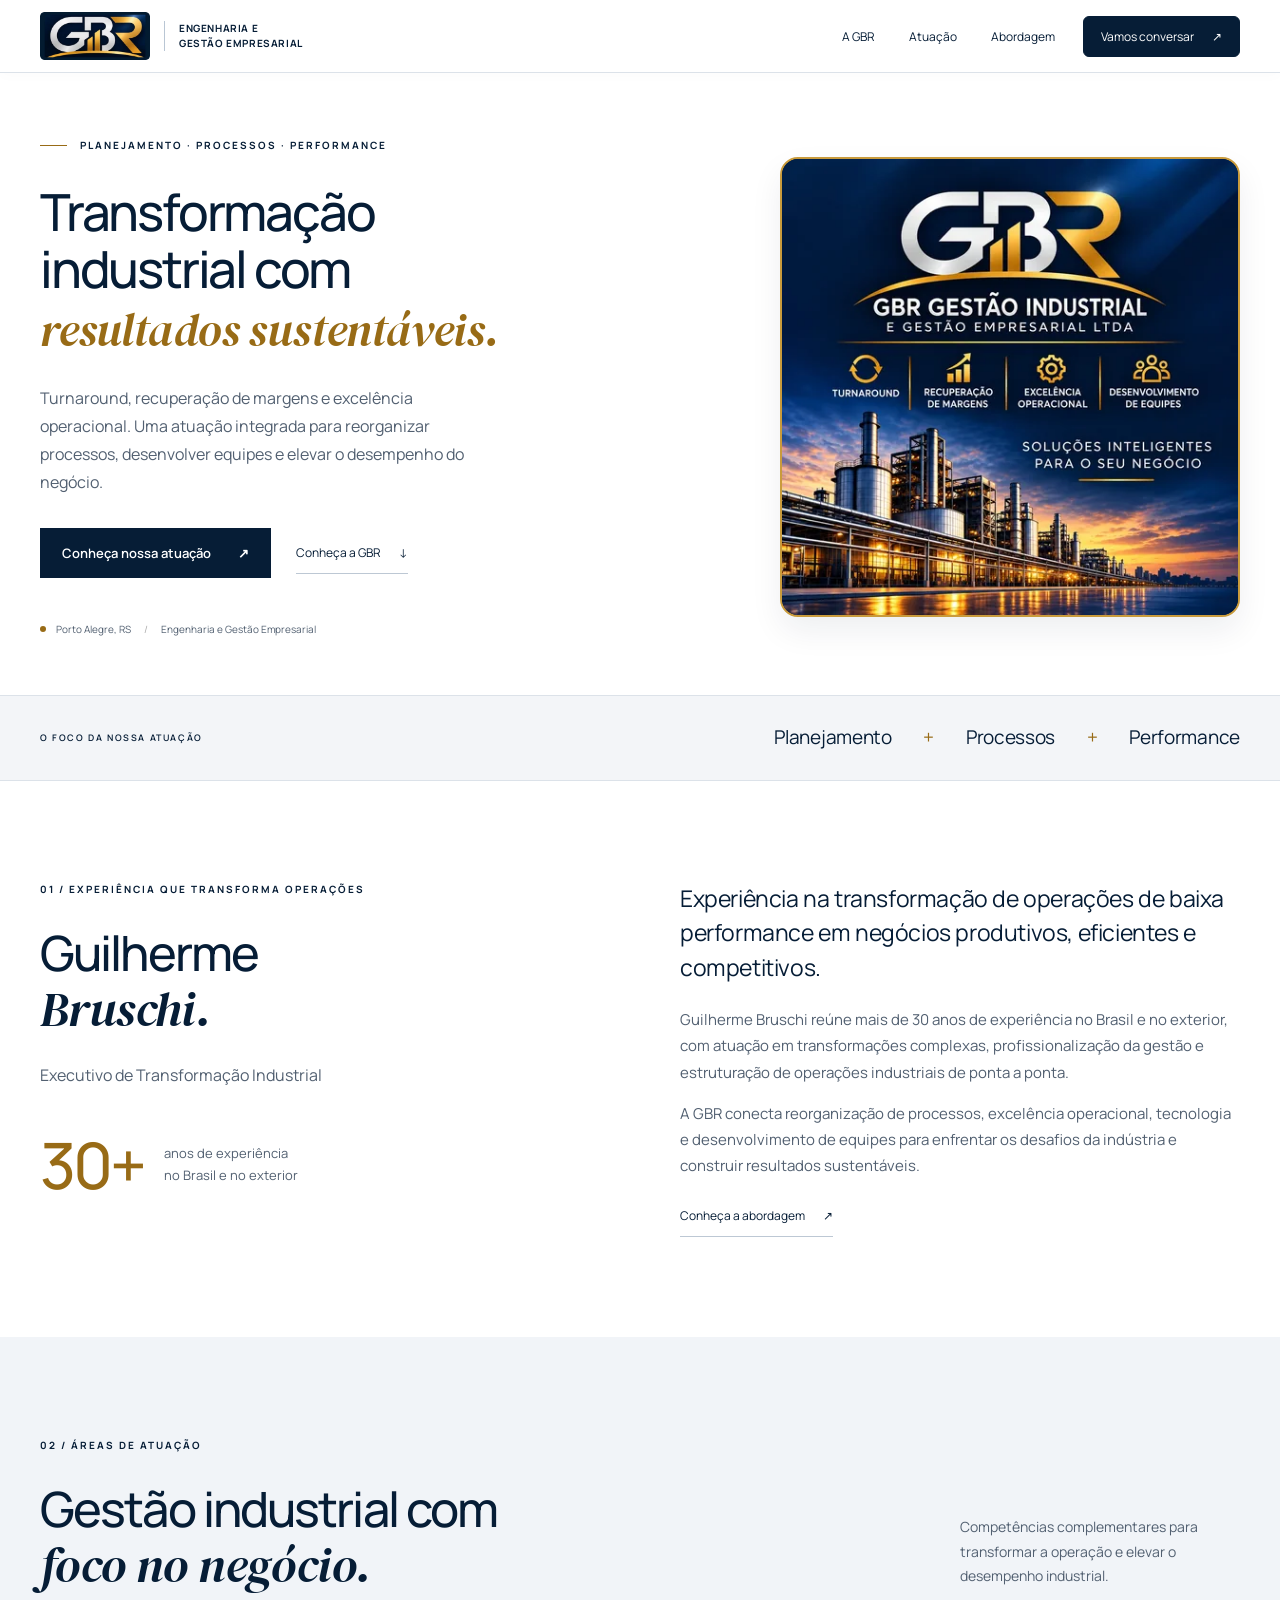
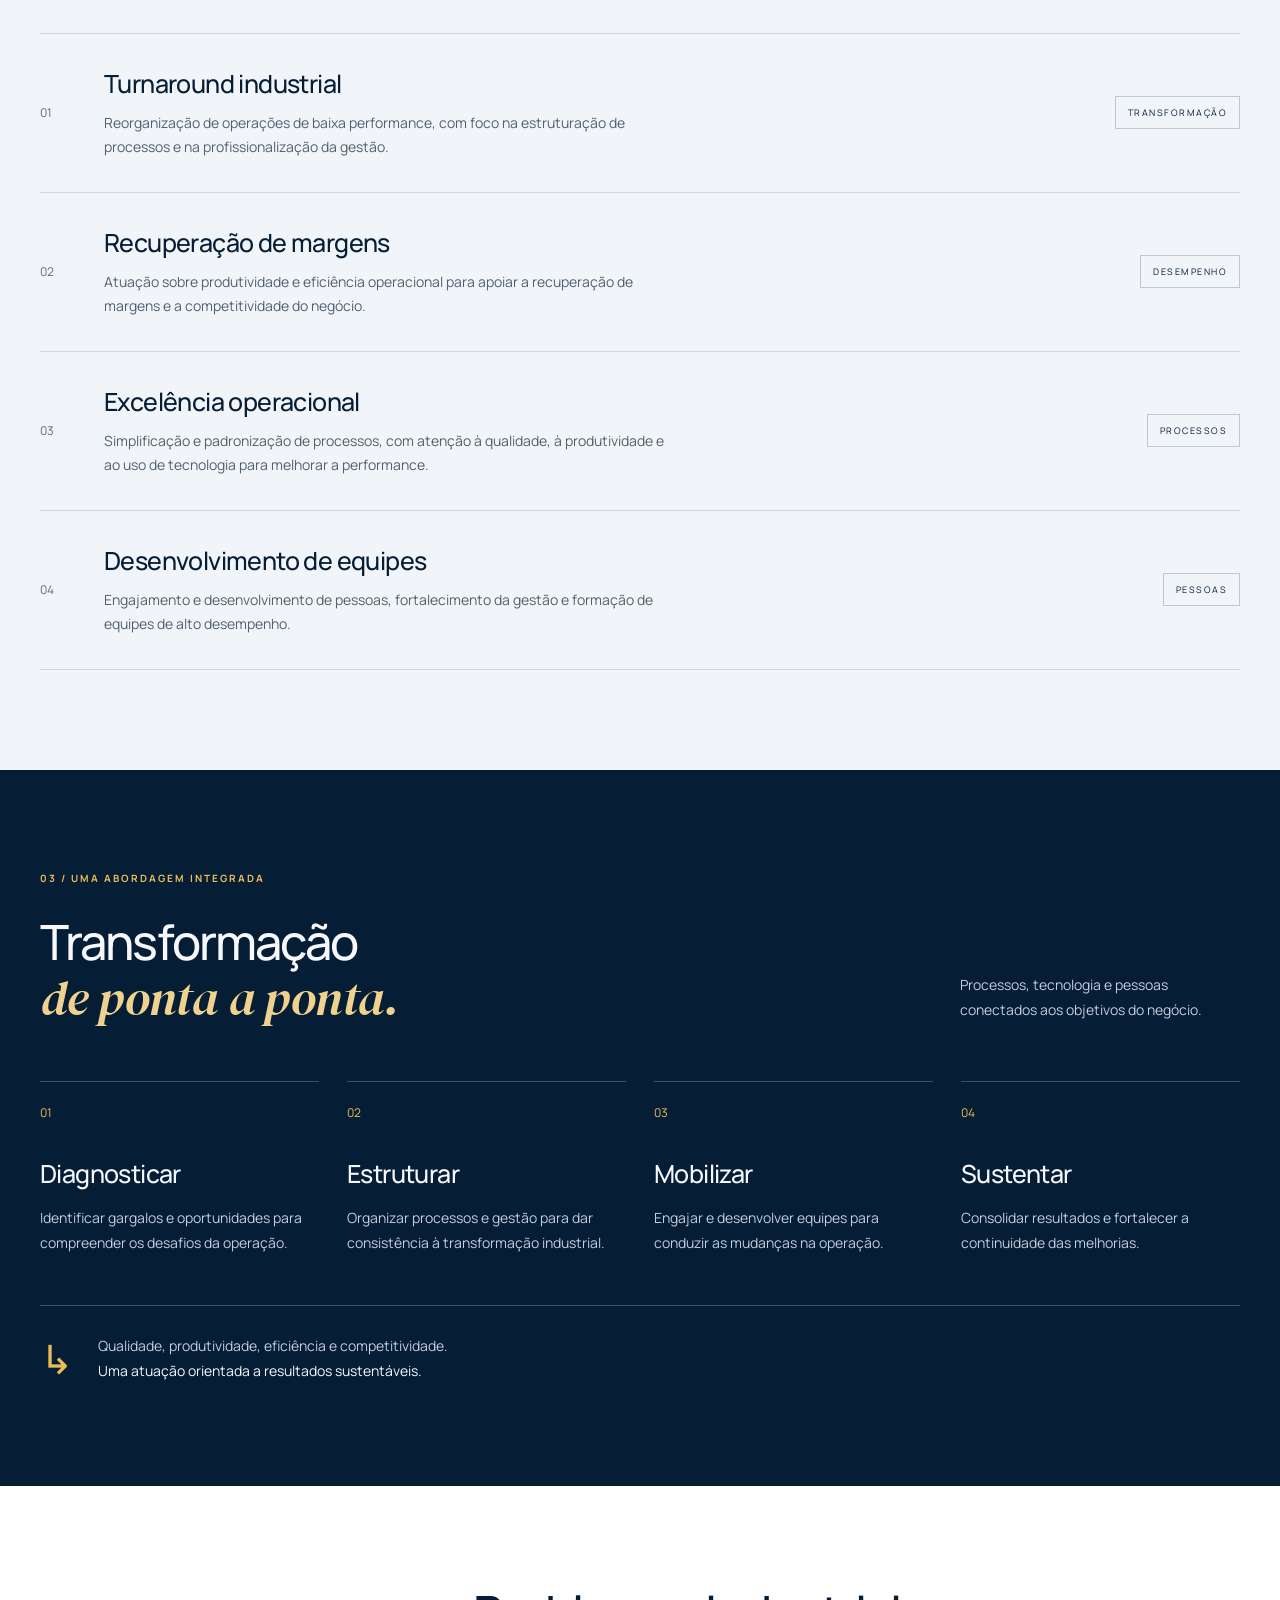
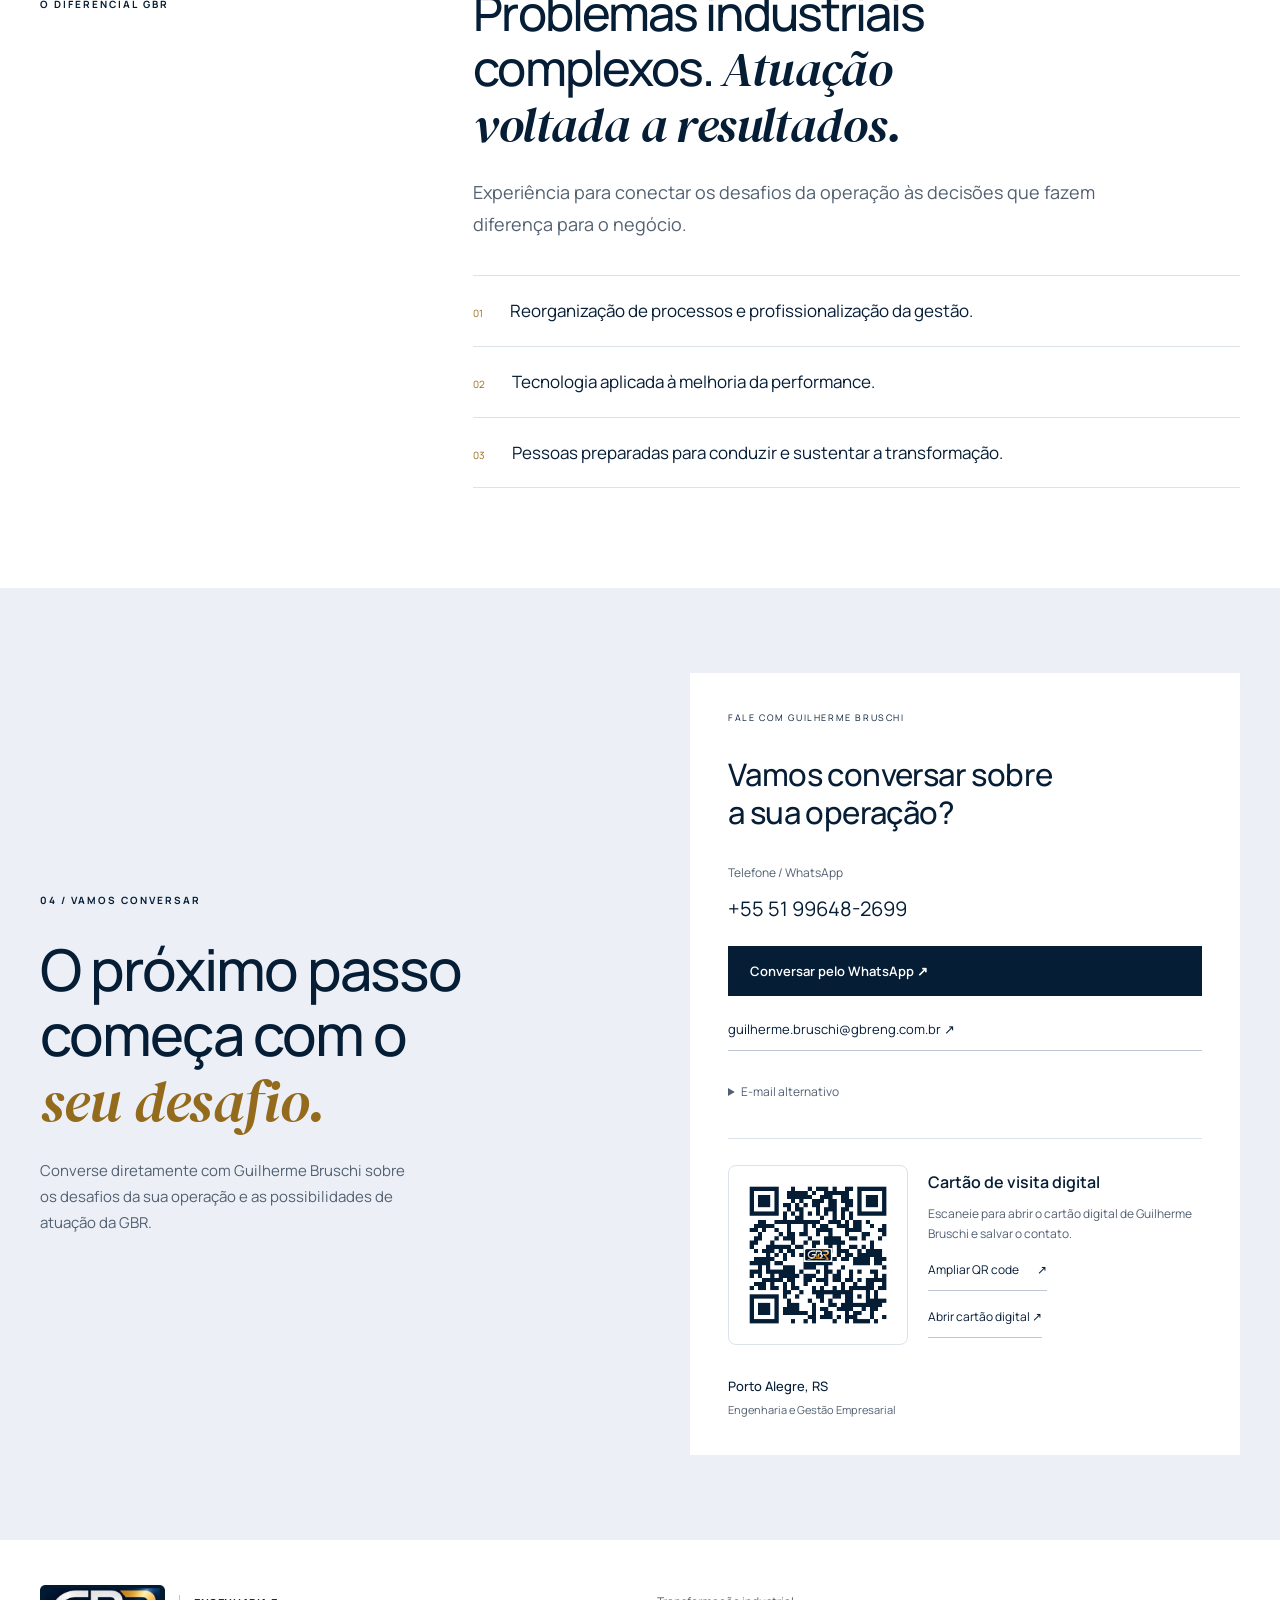
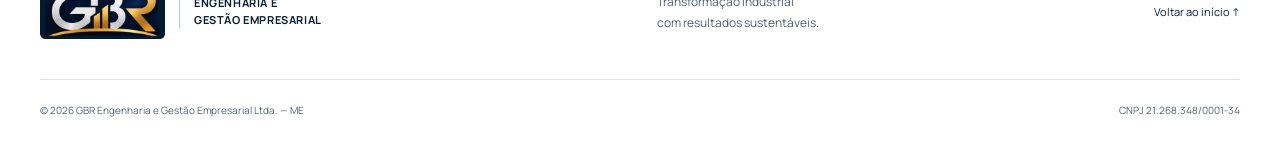
==== commit de80348a: "up" ====
--- a/index.html
+++ b/index.html
@@ -31,6 +31,6 @@
 <figure class="hero-brand-art"><img src="assets/gbr-industrial-800.webp" srcset="assets/gbr-industrial-480.webp 480w, assets/gbr-industrial-800.webp 800w, assets/gbr-industrial-960.webp 960w" sizes="(max-width: 760px) min(400px, calc(100vw - 40px)), 460px" decoding="async" width="1254" height="1254" alt="GBR Gestão Industrial: turnaround, recuperação de margens, excelência operacional e desenvolvimento de equipes. Soluções inteligentes para o seu negócio." fetchpriority="high"></figure></div></section>
 <div class="focus-strip"><div class="container focus-inner"><span>O FOCO DA NOSSA ATUAÇÃO</span><p>Planejamento <i>+</i> Processos <i>+</i> Performance</p></div></div>
 <section class="section about" id="sobre" aria-labelledby="titulo-sobre"><div class="container about-grid"><div><p class="eyebrow">01 / EXPERIÊNCIA QUE TRANSFORMA OPERAÇÕES</p><h2 id="titulo-sobre">Guilherme<br><em>Bruschi.</em></h2><p class="executive-role">Executivo de Transformação Industrial</p><div class="experience-highlight"><strong>30+</strong><span>anos de experiência<br>no Brasil e no exterior</span></div></div><div class="about-copy"><p class="lead">Experiência na transformação de operações de baixa performance em negócios produtivos, eficientes e competitivos.</p><p>Guilherme Bruschi reúne mais de 30 anos de experiência no Brasil e no exterior, com atuação em transformações complexas, profissionalização da gestão e estruturação de operações industriais de ponta a ponta.</p><p>A GBR conecta reorganização de processos, excelência operacional, tecnologia e desenvolvimento de equipes para enfrentar os desafios da indústria e construir resultados sustentáveis.</p><a class="text-link" href="#abordagem">Conheça a abordagem <span aria-hidden="true">↗</span></a></div></div></section>
-<section class="section services" id="atuacao" aria-labelledby="titulo-atuacao"><div class="container"><div class="section-heading"><div><p class="eyebrow">02 / ÁREAS DE ATUAÇÃO</p><h2 id="titulo-atuacao">Gestão industrial com<br><em>foco no negócio.</em></h2></div><p>Competências complementares para transformar a operação e elevar o desempenho industrial.</p></div><div class="service-list"><article class="service"><span class="service-number">01</span><div class="service-icon" aria-hidden="true">↗</div><div><h3>Turnaround industrial</h3><p>Reorganização de operações de baixa performance, com foco na estruturação de processos e na profissionalização da gestão.</p></div><span class="service-tag">TRANSFORMAÇÃO</span></article><article class="service"><span class="service-number">02</span><div class="service-icon" aria-hidden="true">↗</div><div><h3>Recuperação de margens</h3><p>Atuação sobre produtividade e eficiência operacional para apoiar a recuperação de margens e a competitividade do negócio.</p></div><span class="service-tag">DESEMPENHO</span></article><article class="service"><span class="service-number">03</span><div class="service-icon" aria-hidden="true">↗</div><div><h3>Excelência operacional</h3><p>Simplificação e padronização de processos, com atenção à qualidade, à produtividade e ao uso de tecnologia para melhorar a performance.</p></div><span class="service-tag">PROCESSOS</span></article><article class="service"><span class="service-number">04</span><div class="service-icon" aria-hidden="true">↗</div><div><h3>Desenvolvimento de equipes</h3><p>Engajamento e desenvolvimento de pessoas, fortalecimento da gestão e formação de equipes de alto desempenho.</p></div><span class="service-tag">PESSOAS</span></article></div></div></section><section class="section approach" id="abordagem" aria-labelledby="titulo-abordagem"><div class="container"><div class="section-heading"><div><p class="eyebrow">03 / UMA ABORDAGEM INTEGRADA</p><h2 id="titulo-abordagem">Transformação<br><em>de ponta a ponta.</em></h2></div><p>Processos, tecnologia e pessoas conectados aos objetivos do negócio.</p></div><div class="steps"><article><span class="step-number">01 <span>↗</span></span><h3>Diagnosticar</h3><p>Identificar gargalos e oportunidades para compreender os desafios da operação.</p></article><article><span class="step-number">02 <span>↗</span></span><h3>Estruturar</h3><p>Organizar processos e gestão para dar consistência à transformação industrial.</p></article><article><span class="step-number">03 <span>↗</span></span><h3>Mobilizar</h3><p>Engajar e desenvolver equipes para conduzir as mudanças na operação.</p></article><article><span class="step-number">04 <span>↗</span></span><h3>Sustentar</h3><p>Consolidar resultados e fortalecer a continuidade das melhorias.</p></article></div><div class="approach-note"><span aria-hidden="true">↳</span><p>Qualidade, produtividade, eficiência e competitividade.<br><strong>Uma atuação orientada a resultados sustentáveis.</strong></p></div></div></section><section class="section perspectives"><div class="container perspective-grid"><p class="eyebrow">O DIFERENCIAL GBR</p><div><h2>Problemas industriais<br>complexos. <em>Atuação<br>voltada a resultados.</em></h2><p class="lead">Experiência para conectar os desafios da operação às decisões que fazem diferença para o negócio.</p><div class="questions"><p><span>01</span> Reorganização de processos e profissionalização da gestão.</p><p><span>02</span> Tecnologia aplicada à melhoria da performance.</p><p><span>03</span> Pessoas preparadas para conduzir e sustentar a transformação.</p></div></div></div></section><section class="contact" id="contato" aria-labelledby="titulo-contato"><div class="container contact-grid"><div><p class="eyebrow">04 / VAMOS CONVERSAR</p><h2 id="titulo-contato">O próximo passo<br>começa com o<br><em>seu desafio.</em></h2><p>Converse diretamente com Guilherme Bruschi sobre os desafios da sua operação e as possibilidades de atuação da GBR.</p></div><div class="contact-panel"><span class="panel-label">FALE COM GUILHERME BRUSCHI</span><h3>Vamos conversar sobre<br>a sua operação?</h3><p class="contact-number">Telefone / WhatsApp<br><a href="tel:+5551996482699">+55 51 99648-2699</a></p><div id="contact-links" class="contact-links"><a class="button primary" href="https://wa.me/5551996482699?text=Ol%C3%A1%21%20Gostaria%20de%20conversar%20com%20a%20GBR.">Conversar pelo WhatsApp ↗</a><a class="text-link" href="mailto:guilherme.bruschi@gbreng.com.br">guilherme.bruschi@gbreng.com.br ↗</a></div><details class="other-contacts"><summary>E-mail alternativo</summary><a href="mailto:guilherme.bruschi1569@gmail.com">guilherme.bruschi1569@gmail.com</a></details><p id="contact-pending" class="contact-pending" hidden>Nossos canais de contato serão disponibilizados em breve.</p><div class="vcard-block"><a class="vcard-qr" href="assets/qr-vcard-gbr.png" target="_blank" rel="noopener" aria-label="Ampliar QR code do cartão de visita digital"><img src="assets/qr-vcard-gbr.png" width="656" height="656" alt="QR code do cartão de visita digital de Guilherme Bruschi, GBR" loading="lazy" decoding="async"></a><div class="vcard-description"><h4>Cartão de visita digital</h4><p>Escaneie para abrir o cartão digital de Guilherme Bruschi e salvar o contato.</p><a href="assets/qr-vcard-gbr.png" target="_blank" rel="noopener" class="text-link">Ampliar QR code <span aria-hidden="true">↗</span></a><a class="text-link vcard-download" href="cartao/">Abrir cartão digital ↗</a></div></div><div class="contact-location"><span aria-hidden="true">↗</span><div><strong>Porto Alegre, RS</strong><span>Engenharia e Gestão Empresarial</span></div></div></div></div></section>
+<section class="section services" id="atuacao" aria-labelledby="titulo-atuacao"><div class="container"><div class="section-heading"><div><p class="eyebrow">02 / ÁREAS DE ATUAÇÃO</p><h2 id="titulo-atuacao">Gestão industrial com<br><em>foco no negócio.</em></h2></div><p>Competências complementares para transformar a operação e elevar o desempenho industrial.</p></div><div class="service-list"><article class="service"><span class="service-number">01</span><div><h3>Turnaround industrial</h3><p>Reorganização de operações de baixa performance, com foco na estruturação de processos e na profissionalização da gestão.</p></div><span class="service-tag">TRANSFORMAÇÃO</span></article><article class="service"><span class="service-number">02</span><div><h3>Recuperação de margens</h3><p>Atuação sobre produtividade e eficiência operacional para apoiar a recuperação de margens e a competitividade do negócio.</p></div><span class="service-tag">DESEMPENHO</span></article><article class="service"><span class="service-number">03</span><div><h3>Excelência operacional</h3><p>Simplificação e padronização de processos, com atenção à qualidade, à produtividade e ao uso de tecnologia para melhorar a performance.</p></div><span class="service-tag">PROCESSOS</span></article><article class="service"><span class="service-number">04</span><div><h3>Desenvolvimento de equipes</h3><p>Engajamento e desenvolvimento de pessoas, fortalecimento da gestão e formação de equipes de alto desempenho.</p></div><span class="service-tag">PESSOAS</span></article></div></div></section><section class="section approach" id="abordagem" aria-labelledby="titulo-abordagem"><div class="container"><div class="section-heading"><div><p class="eyebrow">03 / UMA ABORDAGEM INTEGRADA</p><h2 id="titulo-abordagem">Transformação<br><em>de ponta a ponta.</em></h2></div><p>Processos, tecnologia e pessoas conectados aos objetivos do negócio.</p></div><div class="steps"><article><span class="step-number">01 </span><h3>Diagnosticar</h3><p>Identificar gargalos e oportunidades para compreender os desafios da operação.</p></article><article><span class="step-number">02 </span><h3>Estruturar</h3><p>Organizar processos e gestão para dar consistência à transformação industrial.</p></article><article><span class="step-number">03 </span><h3>Mobilizar</h3><p>Engajar e desenvolver equipes para conduzir as mudanças na operação.</p></article><article><span class="step-number">04 </span><h3>Sustentar</h3><p>Consolidar resultados e fortalecer a continuidade das melhorias.</p></article></div><div class="approach-note"><span aria-hidden="true">↳</span><p>Qualidade, produtividade, eficiência e competitividade.<br><strong>Uma atuação orientada a resultados sustentáveis.</strong></p></div></div></section><section class="section perspectives"><div class="container perspective-grid"><p class="eyebrow">O DIFERENCIAL GBR</p><div><h2>Problemas industriais<br>complexos. <em>Atuação<br>voltada a resultados.</em></h2><p class="lead">Experiência para conectar os desafios da operação às decisões que fazem diferença para o negócio.</p><div class="questions"><p><span>01</span> Reorganização de processos e profissionalização da gestão.</p><p><span>02</span> Tecnologia aplicada à melhoria da performance.</p><p><span>03</span> Pessoas preparadas para conduzir e sustentar a transformação.</p></div></div></div></section><section class="contact" id="contato" aria-labelledby="titulo-contato"><div class="container contact-grid"><div><p class="eyebrow">04 / VAMOS CONVERSAR</p><h2 id="titulo-contato">O próximo passo<br>começa com o<br><em>seu desafio.</em></h2><p>Converse diretamente com Guilherme Bruschi sobre os desafios da sua operação e as possibilidades de atuação da GBR.</p></div><div class="contact-panel"><span class="panel-label">FALE COM GUILHERME BRUSCHI</span><h3>Vamos conversar sobre<br>a sua operação?</h3><p class="contact-number">Telefone / WhatsApp<br><a href="tel:+5551996482699">+55 51 99648-2699</a></p><div id="contact-links" class="contact-links"><a class="button primary" href="https://wa.me/5551996482699?text=Ol%C3%A1%21%20Gostaria%20de%20conversar%20com%20a%20GBR.">Conversar pelo WhatsApp ↗</a><a class="text-link" href="mailto:guilherme.bruschi@gbreng.com.br">guilherme.bruschi@gbreng.com.br ↗</a></div><details class="other-contacts"><summary>E-mail alternativo</summary><a href="mailto:guilherme.bruschi1569@gmail.com">guilherme.bruschi1569@gmail.com</a></details><p id="contact-pending" class="contact-pending" hidden>Nossos canais de contato serão disponibilizados em breve.</p><div class="vcard-block"><a class="vcard-qr" href="assets/qr-vcard-gbr.png" target="_blank" rel="noopener" aria-label="Ampliar QR code do cartão de visita digital"><img src="assets/qr-vcard-gbr.png" width="656" height="656" alt="QR code do cartão de visita digital de Guilherme Bruschi, GBR" loading="lazy" decoding="async"></a><div class="vcard-description"><h4>Cartão de visita digital</h4><p>Escaneie para abrir o cartão digital de Guilherme Bruschi e salvar o contato.</p><a href="assets/qr-vcard-gbr.png" target="_blank" rel="noopener" class="text-link">Ampliar QR code <span aria-hidden="true">↗</span></a><a class="text-link vcard-download" href="cartao/">Abrir cartão digital ↗</a></div></div><div class="contact-location"><div><strong>Porto Alegre, RS</strong><span>Engenharia e Gestão Empresarial</span></div></div></div></div></section>
 </main><dialog id="qr-dialog" class="qr-dialog" aria-labelledby="qr-dialog-title"><div class="qr-dialog-heading"><h2 id="qr-dialog-title">Cartão de visita digital</h2><button type="button" class="menu-close qr-close" aria-label="Fechar QR code" autofocus>×</button></div><img src="assets/qr-vcard-gbr.png" width="656" height="656" alt="QR code do vCard de Guilherme Bruschi"><p>Escaneie para abrir o cartão digital de Guilherme Bruschi.</p></dialog><footer><div class="container footer-top"><a class="brand" href="#inicio" aria-label="GBR — voltar ao início"><span class="brand-crop"><img src="assets/logo-gbr-compacta.webp" width="120" height="52" alt="GBR"></span><span class="brand-description">ENGENHARIA E<br>GESTÃO EMPRESARIAL</span></a><p>Transformação industrial<br>com resultados sustentáveis.</p><a href="#inicio" class="back-top">Voltar ao início ↑</a></div><div class="container footer-bottom"><p>© <span id="year">2026</span> GBR Engenharia e Gestão Empresarial Ltda. — ME</p><p>CNPJ 21.268.348/0001-34</p></div></footer>
 </body></html>
--- a/assets/styles.css
+++ b/assets/styles.css
@@ -2,7 +2,7 @@
 @font-face{font-family:Manrope;src:url("fonts/manrope-500.woff2") format("woff2");font-style:normal;font-weight:500;font-display:swap}
 @font-face{font-family:Manrope;src:url("fonts/manrope-600.woff2") format("woff2");font-style:normal;font-weight:600;font-display:swap}
 @font-face{font-family:Manrope;src:url("fonts/manrope-700.woff2") format("woff2");font-style:normal;font-weight:700;font-display:swap}
-:root{--ink:#061d36;--text:#526071;--paper:#ffffff;--cream:#f1f4f8;--line:#dce2e9;--copper:#986b16;--sage:#e8c66d;--white:#fff;--max:1200px}*{box-sizing:border-box}html{scroll-behavior:smooth;scroll-padding-top:100px}body{margin:0;background:var(--paper);color:var(--ink);font-family:Arial,Helvetica,sans-serif;-webkit-font-smoothing:antialiased}a{color:inherit;text-decoration:none}button{font:inherit}a,button{-webkit-tap-highlight-color:transparent}a:focus-visible,button:focus-visible{outline:3px solid #c77c4c;outline-offset:6px}p{line-height:1.75}h1,h2,h3,p{margin-top:0}h1,h2,h3{font-weight:500}em{font-family:Georgia,'Times New Roman',serif;font-weight:400}h2{font-size:clamp(34px,3.8vw,52px);letter-spacing:-1.9px;line-height:1.13;margin-bottom:24px}h3{font-size:25px;letter-spacing:-.6px}.container{width:min(var(--max),calc(100% - 80px));margin:auto}.skip{position:fixed;left:20px;top:-100px;padding:14px;background:white;z-index:20}.skip:focus{top:10px}.header{position:sticky;top:0;z-index:10;background:rgba(250,249,245,.97);border-bottom:1px solid var(--line)}.header-inner{min-height:100px;display:flex;align-items:center;justify-content:space-between;gap:24px}.brand{display:inline-flex;align-items:center;gap:15px}.brand-symbol{font-weight:800;font-size:43px;letter-spacing:-3.5px;line-height:1}.brand-dot{color:var(--copper)}.brand-description{border-left:1px solid #b9c6d4;padding-left:15px;font-size:9px;letter-spacing:1.6px;line-height:1.7;font-weight:600}nav{display:flex;align-items:center;gap:34px;font-size:13px}nav a{padding:12px 0}nav a:hover,.text-link:hover{color:var(--copper)}nav .nav-cta{padding:13px 18px;border:1px solid #bdc8d4;display:flex;gap:25px}.menu-toggle{display:none}.eyebrow{font-size:10px;letter-spacing:2px;font-weight:700;margin-bottom:28px}.hero{padding:64px 0 58px}.hero-grid{display:grid;grid-template-columns:1.08fr 1fr;gap:44px;align-items:center}.hero .eyebrow{display:flex;align-items:center;gap:13px}.line{height:1px;width:27px;background:var(--copper)}h1{font-size:clamp(42px,4.7vw,66px);line-height:1.06;letter-spacing:-3px;margin-bottom:28px}.hero h1 em{color:var(--copper)}.hero-description{font-size:16px;color:var(--text);max-width:450px;margin-bottom:32px}.hero-actions{display:flex;align-items:center;gap:25px;flex-wrap:wrap}.button{min-height:50px;display:inline-flex;align-items:center;justify-content:space-between;gap:27px;padding:16px 22px;font-size:13px;font-weight:600;transition:background .2s,transform .2s}.button:hover{transform:translateY(-2px)}.primary{background:var(--ink);color:#fff}.primary:hover{background:#123958}.text-link{font-size:12px;display:inline-flex;gap:18px;align-items:center;padding:12px 0;border-bottom:1px solid #bdc8d4}.hero-location{display:flex;align-items:center;gap:10px;font-size:10px;color:var(--text);margin-top:43px;line-height:1.6}.location-dot{height:6px;width:6px;background:var(--copper);border-radius:100%;flex-shrink:0}.separator{color:#aaa;margin:0 3px}.hero-art{background:var(--ink);color:#e9ecdf;position:relative;overflow:hidden}.art-top{display:flex;justify-content:space-between;align-items:center;padding:25px 29px 0;font-size:9px;letter-spacing:2px}.cross{font-size:25px;font-weight:200;color:var(--sage)}.structure{display:block;width:100%;height:auto;margin-top:-10px}.art-bottom{display:flex;justify-content:space-between;align-items:center;padding:0 30px 27px;margin-top:-20px;font-size:12px;line-height:1.7}.art-bottom strong{font-weight:500;color:#d6b393}.art-arrow{font-size:38px;color:#d6b393}.focus-strip{border-block:1px solid var(--line);background:#f3f5f8}.focus-inner{display:flex;justify-content:space-between;align-items:center;padding-block:25px;gap:20px}.focus-inner>span{font-size:9px;font-weight:600;letter-spacing:1.6px}.focus-inner p{margin:0;font-size:19px;letter-spacing:-.3px}.focus-inner i{font-style:normal;color:var(--copper);padding:0 28px}.section{padding:100px 0}.about-grid{display:grid;grid-template-columns:1fr 1fr;gap:80px}.about-copy p{font-size:15px;color:var(--text)}.about-copy .lead{font-size:23px;line-height:1.5;color:var(--ink);letter-spacing:-.4px}.services{background:var(--cream)}.section-heading{display:flex;justify-content:space-between;align-items:end;gap:60px;margin-bottom:40px}.section-heading h2{margin-bottom:0}.section-heading>p{font-size:14px;color:var(--text);max-width:280px;margin-bottom:4px}.service-list{border-top:1px solid #cdd6e1}.service{display:grid;grid-template-columns:40px 70px 1fr 135px;align-items:center;gap:24px;padding:32px 0;border-bottom:1px solid #cdd6e1}.service-number{font-size:12px;color:#5b6c81}.service-icon{width:55px;height:55px;border:1px solid #bfcad7;display:grid;place-items:center;font-size:30px;color:#946a1c}.service h3{margin-bottom:10px}.service p{color:var(--text);font-size:14px;max-width:570px;margin-bottom:0}.service-tag{font-size:9px;letter-spacing:1.5px;justify-self:end;padding:9px 12px;border:1px solid #bdc8d5}.approach{background:var(--ink);color:#f6f8fb}.approach .eyebrow{color:#e9bd56}.approach em{color:#eed28e}.approach .section-heading>p{color:#c1cedd}.steps{display:grid;grid-template-columns:repeat(3,1fr);gap:50px;margin-top:55px}.steps article{border-top:1px solid #3b526b;padding-top:22px}.step-number{display:flex;justify-content:space-between;font-size:12px;color:#e9bd56;margin-bottom:35px}.step-number span{font-size:22px}.steps h3{font-size:25px;margin-bottom:15px}.steps p{font-size:14px;color:#c1cedd;margin:0}.approach-note{border-top:1px solid #3b526b;margin-top:50px;padding-top:25px;display:flex;align-items:center;gap:24px}.approach-note>span{font-size:40px;color:#e9bd56}.approach-note p{font-size:14px;margin:0;color:#c1cedd}.approach-note strong{font-weight:400;color:#f6f8fb}.perspective-grid{display:grid;grid-template-columns:1fr 2fr;gap:50px}.perspective-grid>.eyebrow{padding-top:10px}.questions{margin-top:35px}.questions p{border-top:1px solid var(--line);padding:20px 0;margin:0;font-size:17px}.questions p:last-child{border-bottom:1px solid var(--line)}.questions span{font-size:10px;color:var(--copper);margin-right:24px}.contact{background:#ecf0f6;padding:85px 0}.contact-grid{display:grid;grid-template-columns:1fr 1fr;gap:100px;align-items:center}.contact h2{font-size:clamp(40px,4.5vw,61px)}.contact h2 em{color:#946a1c}.contact-grid>div>p:last-child{max-width:370px;color:var(--text);font-size:15px;margin-bottom:0}.contact-panel{background:var(--paper);padding:38px}.panel-label{font-size:9px;letter-spacing:1.6px;display:block;margin-bottom:32px}.contact-panel h3{font-size:31px;line-height:1.2}.contact-pending{font-size:14px;color:var(--text);padding:18px 0;border-block:1px solid var(--line)}.contact-links{display:flex;flex-direction:column;gap:12px}.contact-links:empty{display:none}.contact-links a{overflow-wrap:anywhere}.contact-location{display:flex;gap:18px;align-items:center;margin-top:32px}.contact-location>span{border:1px solid #bcc9d7;width:40px;height:40px;display:grid;place-items:center}.contact-location strong{display:block;font-size:13px;font-weight:500}.contact-location div>span{display:block;font-size:11px;color:var(--text);margin-top:7px}footer{padding-top:45px}.footer-top{display:flex;align-items:center;justify-content:space-between;gap:30px;padding-bottom:40px}.footer-top>p{font-size:12px;color:var(--text);margin:0}.back-top{font-size:11px}.footer-bottom{border-top:1px solid var(--line);padding-block:22px;display:flex;justify-content:space-between;gap:20px}.footer-bottom p{margin:0;font-size:10px;color:var(--text)}[hidden]{display:none!important}@media(min-width:1500px){.hero{padding-block:80px}}@media(max-width:1000px){.container{width:calc(100% - 48px)}.hero-grid{gap:25px}.hero-actions{gap:15px}h1{font-size:48px}.hero-location{font-size:9px}.brand-description{font-size:8px}nav{gap:20px}.about-grid{gap:45px}.service{grid-template-columns:25px 55px 1fr;gap:18px}.service-tag{display:none}.contact-grid{gap:40px}.steps{gap:30px}}@media(max-width:760px){html{scroll-padding-top:84px}.container{width:calc(100% - 40px)}.header-inner{min-height:78px}.brand-symbol{font-size:36px}.brand-description{font-size:7px;letter-spacing:1px;padding-left:12px}.brand{gap:12px}.js .menu-toggle{display:flex;align-items:center;gap:13px;border:1px solid #c5cdd7;padding:10px;background:transparent;color:var(--ink);font-size:12px}.js nav{display:none;position:absolute;top:78px;left:0;right:0;background:var(--paper);padding:20px;border-bottom:1px solid var(--line);box-shadow:0 15px 20px #061d3610}.js nav.open{display:flex;flex-direction:column;align-items:stretch;gap:8px}.js nav a{padding:12px}.js nav .nav-cta{justify-content:space-between}html:not(.js) .header-inner{flex-wrap:wrap;padding-block:15px}html:not(.js) nav{flex-wrap:wrap;font-size:11px;gap:16px}.hero{padding:42px 0 35px}.hero-grid{grid-template-columns:1fr;gap:34px}.hero-copy{max-width:590px}h1{font-size:clamp(43px,8vw,62px);letter-spacing:-2px}.hero-description{font-size:15px;max-width:490px}.hero-location{font-size:10px;margin-top:26px;flex-wrap:wrap;gap:7px}.hero-art{max-width:560px;width:100%;justify-self:center}.structure{max-height:410px}.art-top{padding:20px 24px 0}.art-bottom{padding:0 24px 23px}.focus-inner{align-items:start;flex-direction:column;gap:12px;padding-block:22px}.focus-inner p{font-size:17px}.focus-inner i{padding:0 12px}.section{padding:65px 0}.eyebrow{font-size:9px;margin-bottom:23px}h2{font-size:38px;letter-spacing:-1.5px}.about-grid{grid-template-columns:1fr;gap:12px}.about-copy .lead{font-size:21px}.section-heading{flex-direction:column;align-items:start;gap:20px;margin-bottom:30px}.section-heading>p{max-width:420px}.service{grid-template-columns:25px 1fr;padding:26px 0;align-items:start;gap:12px}.service-icon{display:none}.service-number{padding-top:5px}.service h3{font-size:23px}.service p{font-size:14px}.steps{grid-template-columns:1fr;gap:30px;margin-top:35px}.step-number{margin-bottom:17px}.steps h3{margin-bottom:10px}.approach-note{gap:16px;margin-top:35px}.perspective-grid{grid-template-columns:1fr;gap:0}.questions p{font-size:15px;display:flex;gap:16px}.questions span{margin:5px 0 0}.contact{padding:60px 0}.contact-grid{grid-template-columns:1fr;gap:30px}.contact h2{font-size:46px}.contact-panel{padding:28px}.footer-top{flex-wrap:wrap;gap:25px}.footer-top>p{width:100%;order:3}.footer-bottom{flex-direction:column;gap:8px}.back-top{margin-left:auto}}@media(prefers-reduced-motion:reduce){html{scroll-behavior:auto}*,*::before,*::after{transition:none!important}}
+:root{--ink:#061d36;--text:#526071;--paper:#ffffff;--cream:#f1f4f8;--line:#dce2e9;--copper:#986b16;--sage:#e8c66d;--white:#fff;--max:1200px}*{box-sizing:border-box}html{scroll-behavior:smooth;scroll-padding-top:100px}body{margin:0;background:var(--paper);color:var(--ink);font-family:Arial,Helvetica,sans-serif;-webkit-font-smoothing:antialiased}a{color:inherit;text-decoration:none}button{font:inherit}a,button{-webkit-tap-highlight-color:transparent}a:focus-visible,button:focus-visible{outline:3px solid #c77c4c;outline-offset:6px}p{line-height:1.75}h1,h2,h3,p{margin-top:0}h1,h2,h3{font-weight:500}em{font-family:Georgia,'Times New Roman',serif;font-weight:400}h2{font-size:clamp(34px,3.8vw,52px);letter-spacing:-1.9px;line-height:1.13;margin-bottom:24px}h3{font-size:25px;letter-spacing:-.6px}.container{width:min(var(--max),calc(100% - 80px));margin:auto}.skip{position:fixed;left:20px;top:-100px;padding:14px;background:white;z-index:20}.skip:focus{top:10px}.header{position:sticky;top:0;z-index:10;background:rgba(250,249,245,.97);border-bottom:1px solid var(--line)}.header-inner{min-height:100px;display:flex;align-items:center;justify-content:space-between;gap:24px}.brand{display:inline-flex;align-items:center;gap:15px}.brand-symbol{font-weight:800;font-size:43px;letter-spacing:-3.5px;line-height:1}.brand-dot{color:var(--copper)}.brand-description{border-left:1px solid #b9c6d4;padding-left:15px;font-size:9px;letter-spacing:1.6px;line-height:1.7;font-weight:600}nav{display:flex;align-items:center;gap:34px;font-size:13px}nav a{padding:12px 0}nav a:hover,.text-link:hover{color:var(--copper)}nav .nav-cta{padding:13px 18px;border:1px solid #bdc8d4;display:flex;gap:25px}.menu-toggle{display:none}.eyebrow{font-size:10px;letter-spacing:2px;font-weight:700;margin-bottom:28px}.hero{padding:64px 0 58px}.hero-grid{display:grid;grid-template-columns:1.08fr 1fr;gap:44px;align-items:center}.hero .eyebrow{display:flex;align-items:center;gap:13px}.line{height:1px;width:27px;background:var(--copper)}h1{font-size:clamp(42px,4.7vw,66px);line-height:1.06;letter-spacing:-3px;margin-bottom:28px}.hero h1 em{color:var(--copper)}.hero-description{font-size:16px;color:var(--text);max-width:450px;margin-bottom:32px}.hero-actions{display:flex;align-items:center;gap:25px;flex-wrap:wrap}.button{min-height:50px;display:inline-flex;align-items:center;justify-content:space-between;gap:27px;padding:16px 22px;font-size:13px;font-weight:600;transition:background .2s,transform .2s}.button:hover{transform:translateY(-2px)}.primary{background:var(--ink);color:#fff}.primary:hover{background:#123958}.text-link{font-size:12px;display:inline-flex;gap:18px;align-items:center;padding:12px 0;border-bottom:1px solid #bdc8d4}.hero-location{display:flex;align-items:center;gap:10px;font-size:10px;color:var(--text);margin-top:43px;line-height:1.6}.location-dot{height:6px;width:6px;background:var(--copper);border-radius:100%;flex-shrink:0}.separator{color:#aaa;margin:0 3px}.hero-art{background:var(--ink);color:#e9ecdf;position:relative;overflow:hidden}.art-top{display:flex;justify-content:space-between;align-items:center;padding:25px 29px 0;font-size:9px;letter-spacing:2px}.cross{font-size:25px;font-weight:200;color:var(--sage)}.structure{display:block;width:100%;height:auto;margin-top:-10px}.art-bottom{display:flex;justify-content:space-between;align-items:center;padding:0 30px 27px;margin-top:-20px;font-size:12px;line-height:1.7}.art-bottom strong{font-weight:500;color:#d6b393}.art-arrow{font-size:38px;color:#d6b393}.focus-strip{border-block:1px solid var(--line);background:#f3f5f8}.focus-inner{display:flex;justify-content:space-between;align-items:center;padding-block:25px;gap:20px}.focus-inner>span{font-size:9px;font-weight:600;letter-spacing:1.6px}.focus-inner p{margin:0;font-size:19px;letter-spacing:-.3px}.focus-inner i{font-style:normal;color:var(--copper);padding:0 28px}.section{padding:100px 0}.about-grid{display:grid;grid-template-columns:1fr 1fr;gap:80px}.about-copy p{font-size:15px;color:var(--text)}.about-copy .lead{font-size:23px;line-height:1.5;color:var(--ink);letter-spacing:-.4px}.services{background:var(--cream)}.section-heading{display:flex;justify-content:space-between;align-items:end;gap:60px;margin-bottom:40px}.section-heading h2{margin-bottom:0}.section-heading>p{font-size:14px;color:var(--text);max-width:280px;margin-bottom:4px}.service-list{border-top:1px solid #cdd6e1}.service{display:grid;grid-template-columns:40px 1fr 135px;align-items:center;gap:24px;padding:32px 0;border-bottom:1px solid #cdd6e1}.service-number{font-size:12px;color:#5b6c81}.service-icon{width:55px;height:55px;border:1px solid #bfcad7;display:grid;place-items:center;font-size:30px;color:#946a1c}.service h3{margin-bottom:10px}.service p{color:var(--text);font-size:14px;max-width:570px;margin-bottom:0}.service-tag{font-size:9px;letter-spacing:1.5px;justify-self:end;padding:9px 12px;border:1px solid #bdc8d5}.approach{background:var(--ink);color:#f6f8fb}.approach .eyebrow{color:#e9bd56}.approach em{color:#eed28e}.approach .section-heading>p{color:#c1cedd}.steps{display:grid;grid-template-columns:repeat(3,1fr);gap:50px;margin-top:55px}.steps article{border-top:1px solid #3b526b;padding-top:22px}.step-number{display:flex;justify-content:space-between;font-size:12px;color:#e9bd56;margin-bottom:35px}.step-number span{font-size:22px}.steps h3{font-size:25px;margin-bottom:15px}.steps p{font-size:14px;color:#c1cedd;margin:0}.approach-note{border-top:1px solid #3b526b;margin-top:50px;padding-top:25px;display:flex;align-items:center;gap:24px}.approach-note>span{font-size:40px;color:#e9bd56}.approach-note p{font-size:14px;margin:0;color:#c1cedd}.approach-note strong{font-weight:400;color:#f6f8fb}.perspective-grid{display:grid;grid-template-columns:1fr 2fr;gap:50px}.perspective-grid>.eyebrow{padding-top:10px}.questions{margin-top:35px}.questions p{border-top:1px solid var(--line);padding:20px 0;margin:0;font-size:17px}.questions p:last-child{border-bottom:1px solid var(--line)}.questions span{font-size:10px;color:var(--copper);margin-right:24px}.contact{background:#ecf0f6;padding:85px 0}.contact-grid{display:grid;grid-template-columns:1fr 1fr;gap:100px;align-items:center}.contact h2{font-size:clamp(40px,4.5vw,61px)}.contact h2 em{color:#946a1c}.contact-grid>div>p:last-child{max-width:370px;color:var(--text);font-size:15px;margin-bottom:0}.contact-panel{background:var(--paper);padding:38px}.panel-label{font-size:9px;letter-spacing:1.6px;display:block;margin-bottom:32px}.contact-panel h3{font-size:31px;line-height:1.2}.contact-pending{font-size:14px;color:var(--text);padding:18px 0;border-block:1px solid var(--line)}.contact-links{display:flex;flex-direction:column;gap:12px}.contact-links:empty{display:none}.contact-links a{overflow-wrap:anywhere}.contact-location{display:flex;gap:18px;align-items:center;margin-top:32px}.contact-location>span{border:1px solid #bcc9d7;width:40px;height:40px;display:grid;place-items:center}.contact-location strong{display:block;font-size:13px;font-weight:500}.contact-location div>span{display:block;font-size:11px;color:var(--text);margin-top:7px}footer{padding-top:45px}.footer-top{display:flex;align-items:center;justify-content:space-between;gap:30px;padding-bottom:40px}.footer-top>p{font-size:12px;color:var(--text);margin:0}.back-top{font-size:11px}.footer-bottom{border-top:1px solid var(--line);padding-block:22px;display:flex;justify-content:space-between;gap:20px}.footer-bottom p{margin:0;font-size:10px;color:var(--text)}[hidden]{display:none!important}@media(min-width:1500px){.hero{padding-block:80px}}@media(max-width:1000px){.container{width:calc(100% - 48px)}.hero-grid{gap:25px}.hero-actions{gap:15px}h1{font-size:48px}.hero-location{font-size:9px}.brand-description{font-size:8px}nav{gap:20px}.about-grid{gap:45px}.service{grid-template-columns:25px 1fr;gap:18px}.service-tag{display:none}.contact-grid{gap:40px}.steps{gap:30px}}@media(max-width:760px){html{scroll-padding-top:84px}.container{width:calc(100% - 40px)}.header-inner{min-height:78px}.brand-symbol{font-size:36px}.brand-description{font-size:7px;letter-spacing:1px;padding-left:12px}.brand{gap:12px}.js .menu-toggle{display:flex;align-items:center;gap:13px;border:1px solid #c5cdd7;padding:10px;background:transparent;color:var(--ink);font-size:12px}.js nav{display:none;position:absolute;top:78px;left:0;right:0;background:var(--paper);padding:20px;border-bottom:1px solid var(--line);box-shadow:0 15px 20px #061d3610}.js nav.open{display:flex;flex-direction:column;align-items:stretch;gap:8px}.js nav a{padding:12px}.js nav .nav-cta{justify-content:space-between}html:not(.js) .header-inner{flex-wrap:wrap;padding-block:15px}html:not(.js) nav{flex-wrap:wrap;font-size:11px;gap:16px}.hero{padding:42px 0 35px}.hero-grid{grid-template-columns:1fr;gap:34px}.hero-copy{max-width:590px}h1{font-size:clamp(43px,8vw,62px);letter-spacing:-2px}.hero-description{font-size:15px;max-width:490px}.hero-location{font-size:10px;margin-top:26px;flex-wrap:wrap;gap:7px}.hero-art{max-width:560px;width:100%;justify-self:center}.structure{max-height:410px}.art-top{padding:20px 24px 0}.art-bottom{padding:0 24px 23px}.focus-inner{align-items:start;flex-direction:column;gap:12px;padding-block:22px}.focus-inner p{font-size:17px}.focus-inner i{padding:0 12px}.section{padding:65px 0}.eyebrow{font-size:9px;margin-bottom:23px}h2{font-size:38px;letter-spacing:-1.5px}.about-grid{grid-template-columns:1fr;gap:12px}.about-copy .lead{font-size:21px}.section-heading{flex-direction:column;align-items:start;gap:20px;margin-bottom:30px}.section-heading>p{max-width:420px}.service{grid-template-columns:25px 1fr;padding:26px 0;align-items:start;gap:12px}.service-icon{display:none}.service-number{padding-top:5px}.service h3{font-size:23px}.service p{font-size:14px}.steps{grid-template-columns:1fr;gap:30px;margin-top:35px}.step-number{margin-bottom:17px}.steps h3{margin-bottom:10px}.approach-note{gap:16px;margin-top:35px}.perspective-grid{grid-template-columns:1fr;gap:0}.questions p{font-size:15px;display:flex;gap:16px}.questions span{margin:5px 0 0}.contact{padding:60px 0}.contact-grid{grid-template-columns:1fr;gap:30px}.contact h2{font-size:46px}.contact-panel{padding:28px}.footer-top{flex-wrap:wrap;gap:25px}.footer-top>p{width:100%;order:3}.footer-bottom{flex-direction:column;gap:8px}.back-top{margin-left:auto}}@media(prefers-reduced-motion:reduce){html{scroll-behavior:auto}*,*::before,*::after{transition:none!important}}
 
 /* Menu mobile em tela cheia, seguindo o padrão GuiaVolt. */
 body.nav-open{overflow:hidden}
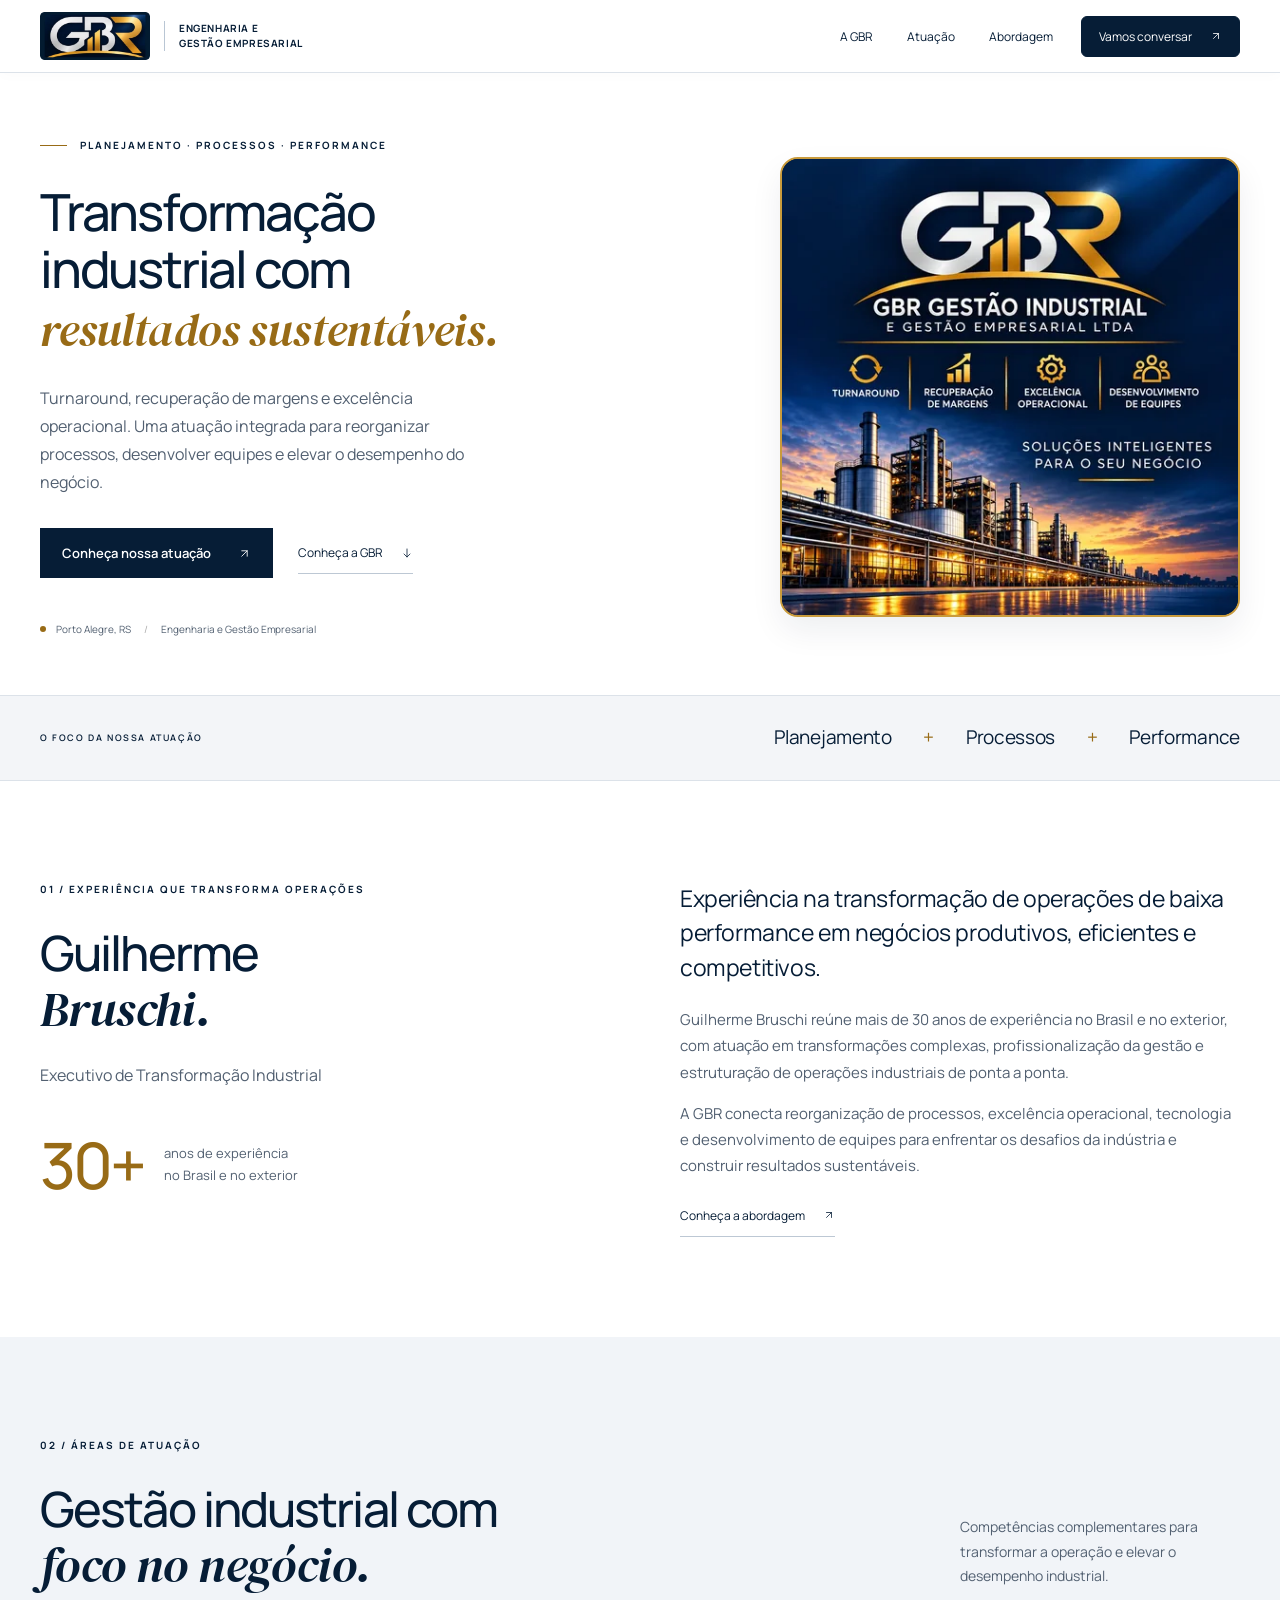
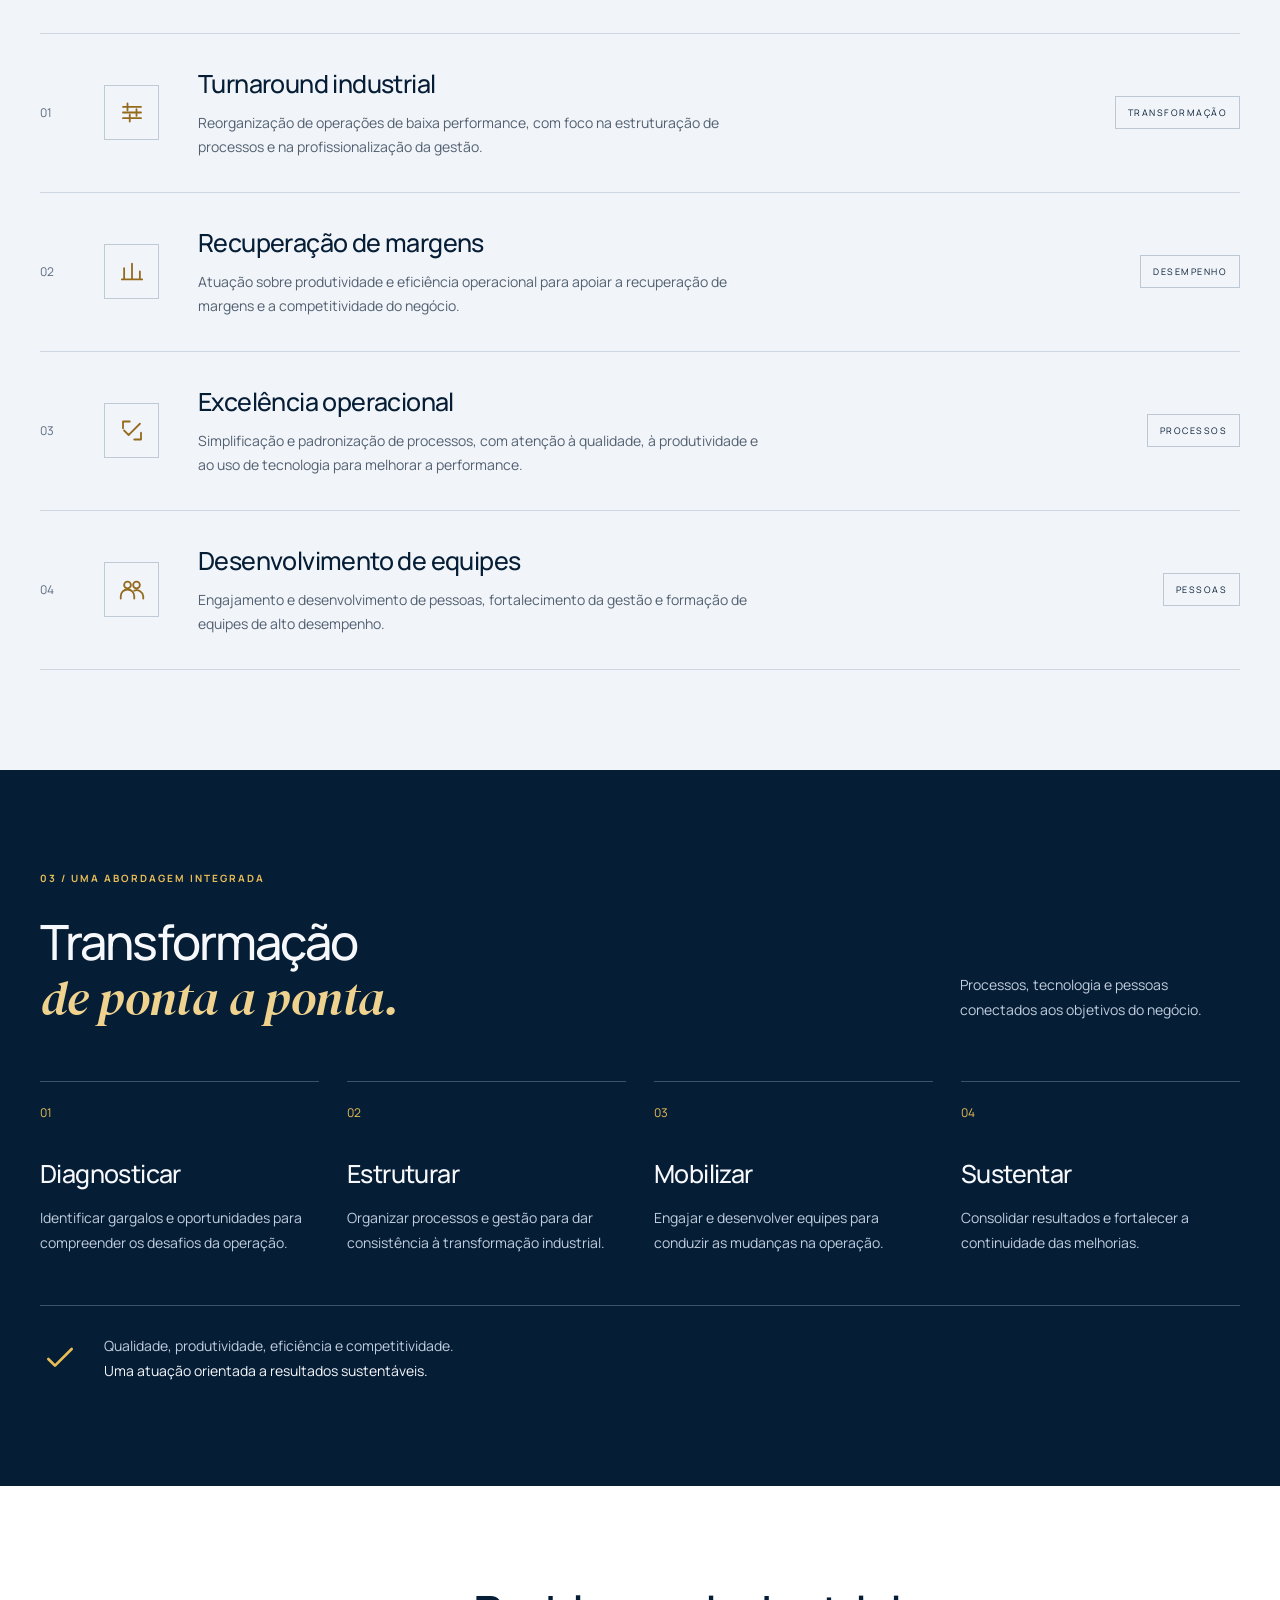
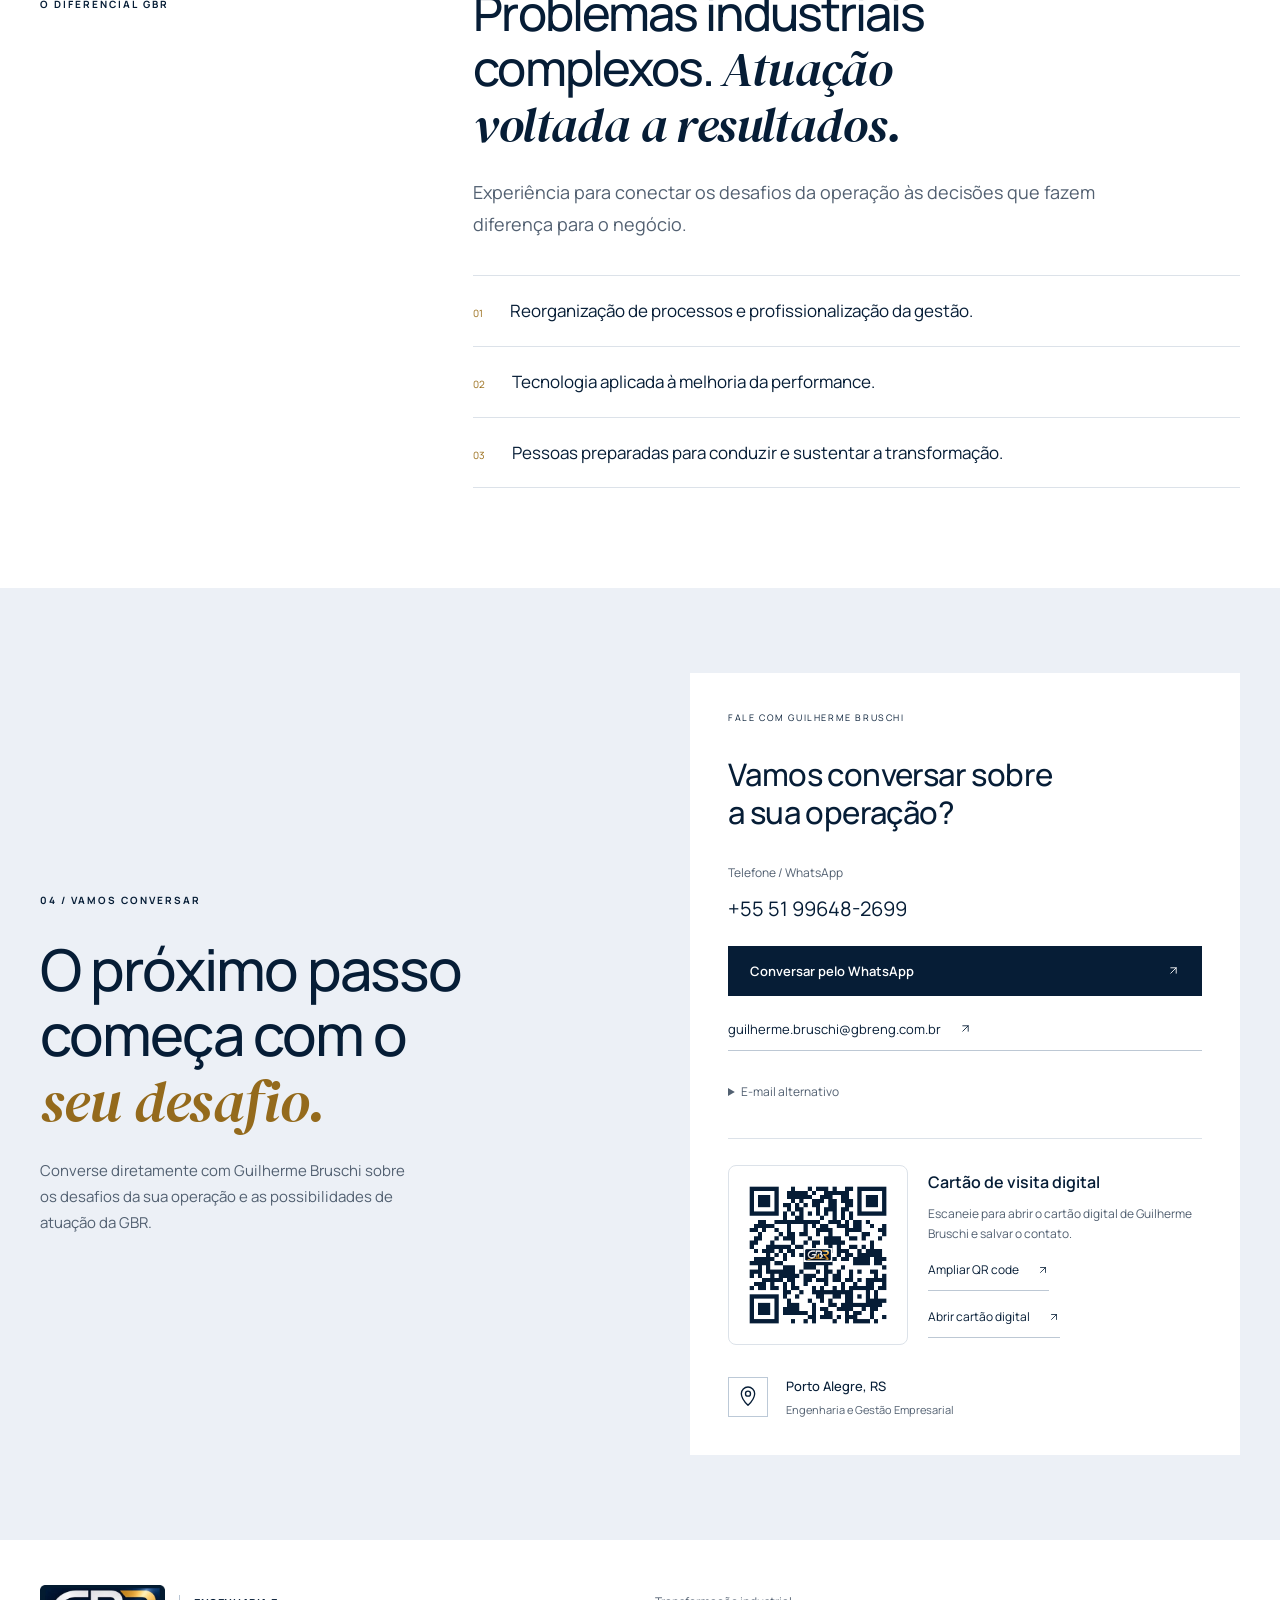
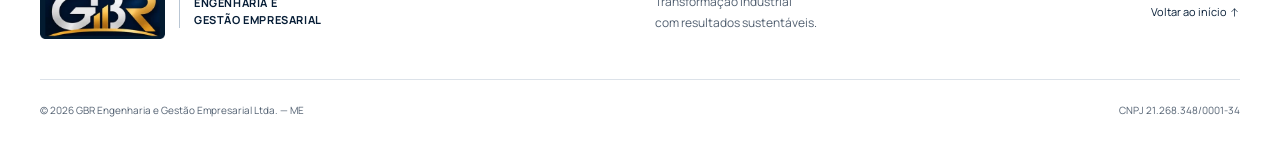
==== commit 9f54a764: "up" ====
--- a/index.html
+++ b/index.html
@@ -7,9 +7,9 @@
 <meta name="robots" content="index, follow, max-image-preview:large">
 <meta name="theme-color" content="#061d36"><link rel="canonical" href="https://gbreng.com.br/">
 <meta property="og:type" content="website"><meta property="og:locale" content="pt_BR"><meta property="og:title" content="GBR Gestão Industrial | Guilherme Bruschi"><meta property="og:description" content="Transformação industrial com resultados sustentáveis. Conheça a atuação de Guilherme Bruschi e da GBR Gestão Industrial."><meta property="og:url" content="https://gbreng.com.br/">
-<meta property="og:image" content="https://gbreng.com.br/assets/gbr-perfil.jpg"><meta property="og:image:alt" content="GBR Engenharia e Gestão Empresarial"><link rel="icon" href="assets/favicon-64.png" type="image/png"><link rel="preload" href="assets/fonts/manrope-400.woff2" as="font" type="font/woff2" crossorigin><link rel="preload" href="assets/fonts/manrope-500.woff2" as="font" type="font/woff2" crossorigin><link rel="preload" href="assets/fonts/dm-serif-display-italic.woff2" as="font" type="font/woff2" crossorigin><link rel="stylesheet" href="assets/styles.css">
-<script src="assets/config.js" defer></script><script src="assets/main.js" defer></script>
-<script src="assets/analytics.js" defer></script>
+<meta property="og:image" content="https://gbreng.com.br/assets/gbr-perfil.jpg"><meta property="og:image:alt" content="GBR Engenharia e Gestão Empresarial"><link rel="icon" href="assets/favicon-64.png" type="image/png"><link rel="preload" href="assets/fonts/manrope-400.woff2" as="font" type="font/woff2" crossorigin><link rel="preload" href="assets/fonts/manrope-500.woff2" as="font" type="font/woff2" crossorigin><link rel="preload" href="assets/fonts/dm-serif-display-italic.woff2" as="font" type="font/woff2" crossorigin><link rel="stylesheet" href="assets/styles.859d2e060b.css">
+<script src="assets/config.9e01427811.js" defer></script><script src="assets/main.508ec1f2b0.js" defer></script>
+<script src="assets/analytics.53887e82c6.js" defer></script>
 <script type="application/ld+json">{"@context": "https://schema.org", "@graph": [{"@type": "Organization", "@id": "https://gbreng.com.br/#empresa", "name": "GBR Engenharia e Gestão Empresarial", "legalName": "GBR Engenharia e Gestão Empresarial Ltda. — ME", "url": "https://gbreng.com.br/", "logo": "https://gbreng.com.br/assets/logo-gbr-compacta.webp", "telephone": "+5551996482699", "email": "guilherme.bruschi@gbreng.com.br", "address": {"@type": "PostalAddress", "addressLocality": "Porto Alegre", "addressRegion": "RS", "addressCountry": "BR"}}, {"@type": "Person", "@id": "https://gbreng.com.br/#guilherme", "name": "Guilherme Bruschi", "url": "https://gbreng.com.br/cartao/", "jobTitle": "Executivo de Transformação Industrial", "worksFor": {"@id": "https://gbreng.com.br/#empresa"}}, {"@type": "WebSite", "url": "https://gbreng.com.br/", "name": "GBR Engenharia e Gestão Empresarial", "inLanguage": "pt-BR", "publisher": {"@id": "https://gbreng.com.br/#empresa"}}]}</script>
 </head>
 <body>
@@ -17,20 +17,20 @@
 <header class="header"><div class="container header-inner">
 <a class="brand" href="#inicio" aria-label="GBR — início"><span class="brand-crop"><img src="assets/logo-gbr-compacta.webp" width="120" height="52" alt="GBR"></span><span class="brand-description">ENGENHARIA E<br>GESTÃO EMPRESARIAL</span></a>
 <button class="menu-toggle" type="button" aria-controls="mobile-menu" aria-haspopup="dialog" aria-expanded="false"><span>Menu</span><svg width="22" height="22" viewBox="0 0 24 24" fill="none" stroke="currentColor" stroke-width="1.8" stroke-linecap="round" aria-hidden="true"><path d="M4 6h16M4 12h16M4 18h16"/></svg></button>
-<nav id="navigation" aria-label="Navegação principal"><a href="#sobre">A GBR</a><a href="#atuacao">Atuação</a><a href="#abordagem">Abordagem</a><a class="nav-cta" href="#contato">Vamos conversar <span aria-hidden="true">↗</span></a></nav>
+<nav id="navigation" aria-label="Navegação principal"><a href="#sobre">A GBR</a><a href="#atuacao">Atuação</a><a href="#abordagem">Abordagem</a><a class="nav-cta" href="#contato">Vamos conversar <span aria-hidden="true"><svg class="ui-icon " width="20" height="20" viewBox="0 0 24 24" fill="none" stroke="currentColor" stroke-width="1.6" stroke-linecap="round" stroke-linejoin="round" aria-hidden="true" focusable="false"><path d="M7 17 17 7M7 7h10v10"/></svg></span></a></nav>
 </div></header>
 
 <dialog class="mobile-panel" id="mobile-menu" aria-label="Menu de navegação">
 <div class="mobile-panel-top"><a class="brand" href="#inicio" aria-label="GBR — início"><span class="brand-crop"><img src="assets/logo-gbr-compacta.webp" width="120" height="52" alt="GBR"></span><span class="brand-description">ENGENHARIA E<br>GESTÃO EMPRESARIAL</span></a><button class="menu-close" type="button" aria-label="Fechar menu" autofocus><svg width="22" height="22" viewBox="0 0 24 24" fill="none" stroke="currentColor" stroke-width="1.7" aria-hidden="true"><path d="m6 6 12 12M18 6 6 18"/></svg></button></div>
-<nav class="mobile-navigation" aria-label="Navegação mobile"><a href="#inicio">Início <span aria-hidden="true">↗</span></a><a href="#sobre">A GBR <span aria-hidden="true">↗</span></a><a href="#atuacao">Áreas de atuação <span aria-hidden="true">↗</span></a><a href="#abordagem">Nossa abordagem <span aria-hidden="true">↗</span></a></nav>
-<a class="button primary mobile-contact" href="#contato">Vamos conversar <span aria-hidden="true">↗</span></a>
+<nav class="mobile-navigation" aria-label="Navegação mobile"><a href="#inicio">Início <span aria-hidden="true"><svg class="ui-icon " width="20" height="20" viewBox="0 0 24 24" fill="none" stroke="currentColor" stroke-width="1.6" stroke-linecap="round" stroke-linejoin="round" aria-hidden="true" focusable="false"><path d="M7 17 17 7M7 7h10v10"/></svg></span></a><a href="#sobre">A GBR <span aria-hidden="true"><svg class="ui-icon " width="20" height="20" viewBox="0 0 24 24" fill="none" stroke="currentColor" stroke-width="1.6" stroke-linecap="round" stroke-linejoin="round" aria-hidden="true" focusable="false"><path d="M7 17 17 7M7 7h10v10"/></svg></span></a><a href="#atuacao">Áreas de atuação <span aria-hidden="true"><svg class="ui-icon " width="20" height="20" viewBox="0 0 24 24" fill="none" stroke="currentColor" stroke-width="1.6" stroke-linecap="round" stroke-linejoin="round" aria-hidden="true" focusable="false"><path d="M7 17 17 7M7 7h10v10"/></svg></span></a><a href="#abordagem">Nossa abordagem <span aria-hidden="true"><svg class="ui-icon " width="20" height="20" viewBox="0 0 24 24" fill="none" stroke="currentColor" stroke-width="1.6" stroke-linecap="round" stroke-linejoin="round" aria-hidden="true" focusable="false"><path d="M7 17 17 7M7 7h10v10"/></svg></span></a></nav>
+<a class="button primary mobile-contact" href="#contato">Vamos conversar <span aria-hidden="true"><svg class="ui-icon " width="20" height="20" viewBox="0 0 24 24" fill="none" stroke="currentColor" stroke-width="1.6" stroke-linecap="round" stroke-linejoin="round" aria-hidden="true" focusable="false"><path d="M7 17 17 7M7 7h10v10"/></svg></span></a>
 
 </dialog>
 <main id="conteudo">
-<section class="hero" id="inicio" aria-labelledby="titulo-inicio"><div class="container hero-grid"><div class="hero-copy"><p class="eyebrow"><span class="line"></span> PLANEJAMENTO · PROCESSOS · PERFORMANCE</p><h1 id="titulo-inicio">Transformação<br>industrial com<br><em>resultados sustentáveis.</em></h1><p class="hero-description">Turnaround, recuperação de margens e excelência operacional. Uma atuação integrada para reorganizar processos, desenvolver equipes e elevar o desempenho do negócio.</p><div class="hero-actions"><a class="button primary" href="#atuacao">Conheça nossa atuação <span aria-hidden="true">↗</span></a><a class="text-link" href="#sobre">Conheça a GBR <span aria-hidden="true">↓</span></a></div><div class="hero-location"><span class="location-dot" aria-hidden="true"></span> Porto Alegre, RS <span class="separator">/</span> Engenharia e Gestão Empresarial</div></div>
+<section class="hero" id="inicio" aria-labelledby="titulo-inicio"><div class="container hero-grid"><div class="hero-copy"><p class="eyebrow"><span class="line"></span> PLANEJAMENTO · PROCESSOS · PERFORMANCE</p><h1 id="titulo-inicio">Transformação<br>industrial com<br><em>resultados sustentáveis.</em></h1><p class="hero-description">Turnaround, recuperação de margens e excelência operacional. Uma atuação integrada para reorganizar processos, desenvolver equipes e elevar o desempenho do negócio.</p><div class="hero-actions"><a class="button primary" href="#atuacao">Conheça nossa atuação <span aria-hidden="true"><svg class="ui-icon " width="20" height="20" viewBox="0 0 24 24" fill="none" stroke="currentColor" stroke-width="1.6" stroke-linecap="round" stroke-linejoin="round" aria-hidden="true" focusable="false"><path d="M7 17 17 7M7 7h10v10"/></svg></span></a><a class="text-link" href="#sobre">Conheça a GBR <span aria-hidden="true"><svg class="ui-icon " width="20" height="20" viewBox="0 0 24 24" fill="none" stroke="currentColor" stroke-width="1.6" stroke-linecap="round" stroke-linejoin="round" aria-hidden="true" focusable="false"><path d="M12 4v16m-6-6 6 6 6-6"/></svg></span></a></div><div class="hero-location"><span class="location-dot" aria-hidden="true"></span> Porto Alegre, RS <span class="separator">/</span> Engenharia e Gestão Empresarial</div></div>
 <figure class="hero-brand-art"><img src="assets/gbr-industrial-800.webp" srcset="assets/gbr-industrial-480.webp 480w, assets/gbr-industrial-800.webp 800w, assets/gbr-industrial-960.webp 960w" sizes="(max-width: 760px) min(400px, calc(100vw - 40px)), 460px" decoding="async" width="1254" height="1254" alt="GBR Gestão Industrial: turnaround, recuperação de margens, excelência operacional e desenvolvimento de equipes. Soluções inteligentes para o seu negócio." fetchpriority="high"></figure></div></section>
 <div class="focus-strip"><div class="container focus-inner"><span>O FOCO DA NOSSA ATUAÇÃO</span><p>Planejamento <i>+</i> Processos <i>+</i> Performance</p></div></div>
-<section class="section about" id="sobre" aria-labelledby="titulo-sobre"><div class="container about-grid"><div><p class="eyebrow">01 / EXPERIÊNCIA QUE TRANSFORMA OPERAÇÕES</p><h2 id="titulo-sobre">Guilherme<br><em>Bruschi.</em></h2><p class="executive-role">Executivo de Transformação Industrial</p><div class="experience-highlight"><strong>30+</strong><span>anos de experiência<br>no Brasil e no exterior</span></div></div><div class="about-copy"><p class="lead">Experiência na transformação de operações de baixa performance em negócios produtivos, eficientes e competitivos.</p><p>Guilherme Bruschi reúne mais de 30 anos de experiência no Brasil e no exterior, com atuação em transformações complexas, profissionalização da gestão e estruturação de operações industriais de ponta a ponta.</p><p>A GBR conecta reorganização de processos, excelência operacional, tecnologia e desenvolvimento de equipes para enfrentar os desafios da indústria e construir resultados sustentáveis.</p><a class="text-link" href="#abordagem">Conheça a abordagem <span aria-hidden="true">↗</span></a></div></div></section>
-<section class="section services" id="atuacao" aria-labelledby="titulo-atuacao"><div class="container"><div class="section-heading"><div><p class="eyebrow">02 / ÁREAS DE ATUAÇÃO</p><h2 id="titulo-atuacao">Gestão industrial com<br><em>foco no negócio.</em></h2></div><p>Competências complementares para transformar a operação e elevar o desempenho industrial.</p></div><div class="service-list"><article class="service"><span class="service-number">01</span><div><h3>Turnaround industrial</h3><p>Reorganização de operações de baixa performance, com foco na estruturação de processos e na profissionalização da gestão.</p></div><span class="service-tag">TRANSFORMAÇÃO</span></article><article class="service"><span class="service-number">02</span><div><h3>Recuperação de margens</h3><p>Atuação sobre produtividade e eficiência operacional para apoiar a recuperação de margens e a competitividade do negócio.</p></div><span class="service-tag">DESEMPENHO</span></article><article class="service"><span class="service-number">03</span><div><h3>Excelência operacional</h3><p>Simplificação e padronização de processos, com atenção à qualidade, à produtividade e ao uso de tecnologia para melhorar a performance.</p></div><span class="service-tag">PROCESSOS</span></article><article class="service"><span class="service-number">04</span><div><h3>Desenvolvimento de equipes</h3><p>Engajamento e desenvolvimento de pessoas, fortalecimento da gestão e formação de equipes de alto desempenho.</p></div><span class="service-tag">PESSOAS</span></article></div></div></section><section class="section approach" id="abordagem" aria-labelledby="titulo-abordagem"><div class="container"><div class="section-heading"><div><p class="eyebrow">03 / UMA ABORDAGEM INTEGRADA</p><h2 id="titulo-abordagem">Transformação<br><em>de ponta a ponta.</em></h2></div><p>Processos, tecnologia e pessoas conectados aos objetivos do negócio.</p></div><div class="steps"><article><span class="step-number">01 </span><h3>Diagnosticar</h3><p>Identificar gargalos e oportunidades para compreender os desafios da operação.</p></article><article><span class="step-number">02 </span><h3>Estruturar</h3><p>Organizar processos e gestão para dar consistência à transformação industrial.</p></article><article><span class="step-number">03 </span><h3>Mobilizar</h3><p>Engajar e desenvolver equipes para conduzir as mudanças na operação.</p></article><article><span class="step-number">04 </span><h3>Sustentar</h3><p>Consolidar resultados e fortalecer a continuidade das melhorias.</p></article></div><div class="approach-note"><span aria-hidden="true">↳</span><p>Qualidade, produtividade, eficiência e competitividade.<br><strong>Uma atuação orientada a resultados sustentáveis.</strong></p></div></div></section><section class="section perspectives"><div class="container perspective-grid"><p class="eyebrow">O DIFERENCIAL GBR</p><div><h2>Problemas industriais<br>complexos. <em>Atuação<br>voltada a resultados.</em></h2><p class="lead">Experiência para conectar os desafios da operação às decisões que fazem diferença para o negócio.</p><div class="questions"><p><span>01</span> Reorganização de processos e profissionalização da gestão.</p><p><span>02</span> Tecnologia aplicada à melhoria da performance.</p><p><span>03</span> Pessoas preparadas para conduzir e sustentar a transformação.</p></div></div></div></section><section class="contact" id="contato" aria-labelledby="titulo-contato"><div class="container contact-grid"><div><p class="eyebrow">04 / VAMOS CONVERSAR</p><h2 id="titulo-contato">O próximo passo<br>começa com o<br><em>seu desafio.</em></h2><p>Converse diretamente com Guilherme Bruschi sobre os desafios da sua operação e as possibilidades de atuação da GBR.</p></div><div class="contact-panel"><span class="panel-label">FALE COM GUILHERME BRUSCHI</span><h3>Vamos conversar sobre<br>a sua operação?</h3><p class="contact-number">Telefone / WhatsApp<br><a href="tel:+5551996482699">+55 51 99648-2699</a></p><div id="contact-links" class="contact-links"><a class="button primary" href="https://wa.me/5551996482699?text=Ol%C3%A1%21%20Gostaria%20de%20conversar%20com%20a%20GBR.">Conversar pelo WhatsApp ↗</a><a class="text-link" href="mailto:guilherme.bruschi@gbreng.com.br">guilherme.bruschi@gbreng.com.br ↗</a></div><details class="other-contacts"><summary>E-mail alternativo</summary><a href="mailto:guilherme.bruschi1569@gmail.com">guilherme.bruschi1569@gmail.com</a></details><p id="contact-pending" class="contact-pending" hidden>Nossos canais de contato serão disponibilizados em breve.</p><div class="vcard-block"><a class="vcard-qr" href="assets/qr-vcard-gbr.png" target="_blank" rel="noopener" aria-label="Ampliar QR code do cartão de visita digital"><img src="assets/qr-vcard-gbr.png" width="656" height="656" alt="QR code do cartão de visita digital de Guilherme Bruschi, GBR" loading="lazy" decoding="async"></a><div class="vcard-description"><h4>Cartão de visita digital</h4><p>Escaneie para abrir o cartão digital de Guilherme Bruschi e salvar o contato.</p><a href="assets/qr-vcard-gbr.png" target="_blank" rel="noopener" class="text-link">Ampliar QR code <span aria-hidden="true">↗</span></a><a class="text-link vcard-download" href="cartao/">Abrir cartão digital ↗</a></div></div><div class="contact-location"><div><strong>Porto Alegre, RS</strong><span>Engenharia e Gestão Empresarial</span></div></div></div></div></section>
-</main><dialog id="qr-dialog" class="qr-dialog" aria-labelledby="qr-dialog-title"><div class="qr-dialog-heading"><h2 id="qr-dialog-title">Cartão de visita digital</h2><button type="button" class="menu-close qr-close" aria-label="Fechar QR code" autofocus>×</button></div><img src="assets/qr-vcard-gbr.png" width="656" height="656" alt="QR code do vCard de Guilherme Bruschi"><p>Escaneie para abrir o cartão digital de Guilherme Bruschi.</p></dialog><footer><div class="container footer-top"><a class="brand" href="#inicio" aria-label="GBR — voltar ao início"><span class="brand-crop"><img src="assets/logo-gbr-compacta.webp" width="120" height="52" alt="GBR"></span><span class="brand-description">ENGENHARIA E<br>GESTÃO EMPRESARIAL</span></a><p>Transformação industrial<br>com resultados sustentáveis.</p><a href="#inicio" class="back-top">Voltar ao início ↑</a></div><div class="container footer-bottom"><p>© <span id="year">2026</span> GBR Engenharia e Gestão Empresarial Ltda. — ME</p><p>CNPJ 21.268.348/0001-34</p></div></footer>
+<section class="section about" id="sobre" aria-labelledby="titulo-sobre"><div class="container about-grid"><div><p class="eyebrow">01 / EXPERIÊNCIA QUE TRANSFORMA OPERAÇÕES</p><h2 id="titulo-sobre">Guilherme<br><em>Bruschi.</em></h2><p class="executive-role">Executivo de Transformação Industrial</p><div class="experience-highlight"><strong>30+</strong><span>anos de experiência<br>no Brasil e no exterior</span></div></div><div class="about-copy"><p class="lead">Experiência na transformação de operações de baixa performance em negócios produtivos, eficientes e competitivos.</p><p>Guilherme Bruschi reúne mais de 30 anos de experiência no Brasil e no exterior, com atuação em transformações complexas, profissionalização da gestão e estruturação de operações industriais de ponta a ponta.</p><p>A GBR conecta reorganização de processos, excelência operacional, tecnologia e desenvolvimento de equipes para enfrentar os desafios da indústria e construir resultados sustentáveis.</p><a class="text-link" href="#abordagem">Conheça a abordagem <span aria-hidden="true"><svg class="ui-icon " width="20" height="20" viewBox="0 0 24 24" fill="none" stroke="currentColor" stroke-width="1.6" stroke-linecap="round" stroke-linejoin="round" aria-hidden="true" focusable="false"><path d="M7 17 17 7M7 7h10v10"/></svg></span></a></div></div></section>
+<section class="section services" id="atuacao" aria-labelledby="titulo-atuacao"><div class="container"><div class="section-heading"><div><p class="eyebrow">02 / ÁREAS DE ATUAÇÃO</p><h2 id="titulo-atuacao">Gestão industrial com<br><em>foco no negócio.</em></h2></div><p>Competências complementares para transformar a operação e elevar o desempenho industrial.</p></div><div class="service-list"><article class="service"><span class="service-number">01</span><div class="service-icon" aria-hidden="true"><svg class="ui-icon " width="20" height="20" viewBox="0 0 24 24" fill="none" stroke="currentColor" stroke-width="1.6" stroke-linecap="round" stroke-linejoin="round" aria-hidden="true" focusable="false"><path d="M4 7h16M4 12h16M4 17h16M8 4v6M16 9v6M10 14v6"/></svg></div><div><h3>Turnaround industrial</h3><p>Reorganização de operações de baixa performance, com foco na estruturação de processos e na profissionalização da gestão.</p></div><span class="service-tag">TRANSFORMAÇÃO</span></article><article class="service"><span class="service-number">02</span><div class="service-icon" aria-hidden="true"><svg class="ui-icon " width="20" height="20" viewBox="0 0 24 24" fill="none" stroke="currentColor" stroke-width="1.6" stroke-linecap="round" stroke-linejoin="round" aria-hidden="true" focusable="false"><path d="M5 19V9M12 19V5M19 19v-7M3 19h18"/></svg></div><div><h3>Recuperação de margens</h3><p>Atuação sobre produtividade e eficiência operacional para apoiar a recuperação de margens e a competitividade do negócio.</p></div><span class="service-tag">DESEMPENHO</span></article><article class="service"><span class="service-number">03</span><div class="service-icon" aria-hidden="true"><svg class="ui-icon " width="20" height="20" viewBox="0 0 24 24" fill="none" stroke="currentColor" stroke-width="1.6" stroke-linecap="round" stroke-linejoin="round" aria-hidden="true" focusable="false"><path d="m5 12 4 4L19 6M4 4h6M4 4v6M20 14v6h-6"/></svg></div><div><h3>Excelência operacional</h3><p>Simplificação e padronização de processos, com atenção à qualidade, à produtividade e ao uso de tecnologia para melhorar a performance.</p></div><span class="service-tag">PROCESSOS</span></article><article class="service"><span class="service-number">04</span><div class="service-icon" aria-hidden="true"><svg class="ui-icon " width="20" height="20" viewBox="0 0 24 24" fill="none" stroke="currentColor" stroke-width="1.6" stroke-linecap="round" stroke-linejoin="round" aria-hidden="true" focusable="false"><path d="M8 11a3 3 0 1 0 0-6 3 3 0 0 0 0 6M16 11a3 3 0 1 0 0-6 3 3 0 0 0 0 6M2 20v-2a6 6 0 0 1 12 0v2M14 13a6 6 0 0 1 8 5v2"/></svg></div><div><h3>Desenvolvimento de equipes</h3><p>Engajamento e desenvolvimento de pessoas, fortalecimento da gestão e formação de equipes de alto desempenho.</p></div><span class="service-tag">PESSOAS</span></article></div></div></section><section class="section approach" id="abordagem" aria-labelledby="titulo-abordagem"><div class="container"><div class="section-heading"><div><p class="eyebrow">03 / UMA ABORDAGEM INTEGRADA</p><h2 id="titulo-abordagem">Transformação<br><em>de ponta a ponta.</em></h2></div><p>Processos, tecnologia e pessoas conectados aos objetivos do negócio.</p></div><div class="steps"><article><span class="step-number">01 </span><h3>Diagnosticar</h3><p>Identificar gargalos e oportunidades para compreender os desafios da operação.</p></article><article><span class="step-number">02 </span><h3>Estruturar</h3><p>Organizar processos e gestão para dar consistência à transformação industrial.</p></article><article><span class="step-number">03 </span><h3>Mobilizar</h3><p>Engajar e desenvolver equipes para conduzir as mudanças na operação.</p></article><article><span class="step-number">04 </span><h3>Sustentar</h3><p>Consolidar resultados e fortalecer a continuidade das melhorias.</p></article></div><div class="approach-note"><span aria-hidden="true"><svg class="ui-icon " width="20" height="20" viewBox="0 0 24 24" fill="none" stroke="currentColor" stroke-width="1.6" stroke-linecap="round" stroke-linejoin="round" aria-hidden="true" focusable="false"><path d="m5 12 4 4L19 6"/></svg></span><p>Qualidade, produtividade, eficiência e competitividade.<br><strong>Uma atuação orientada a resultados sustentáveis.</strong></p></div></div></section><section class="section perspectives"><div class="container perspective-grid"><p class="eyebrow">O DIFERENCIAL GBR</p><div><h2>Problemas industriais<br>complexos. <em>Atuação<br>voltada a resultados.</em></h2><p class="lead">Experiência para conectar os desafios da operação às decisões que fazem diferença para o negócio.</p><div class="questions"><p><span>01</span> Reorganização de processos e profissionalização da gestão.</p><p><span>02</span> Tecnologia aplicada à melhoria da performance.</p><p><span>03</span> Pessoas preparadas para conduzir e sustentar a transformação.</p></div></div></div></section><section class="contact" id="contato" aria-labelledby="titulo-contato"><div class="container contact-grid"><div><p class="eyebrow">04 / VAMOS CONVERSAR</p><h2 id="titulo-contato">O próximo passo<br>começa com o<br><em>seu desafio.</em></h2><p>Converse diretamente com Guilherme Bruschi sobre os desafios da sua operação e as possibilidades de atuação da GBR.</p></div><div class="contact-panel"><span class="panel-label">FALE COM GUILHERME BRUSCHI</span><h3>Vamos conversar sobre<br>a sua operação?</h3><p class="contact-number">Telefone / WhatsApp<br><a href="tel:+5551996482699">+55 51 99648-2699</a></p><div id="contact-links" class="contact-links"><a class="button primary" href="https://wa.me/5551996482699?text=Ol%C3%A1%21%20Gostaria%20de%20conversar%20com%20a%20GBR.">Conversar pelo WhatsApp <svg class="ui-icon " width="20" height="20" viewBox="0 0 24 24" fill="none" stroke="currentColor" stroke-width="1.6" stroke-linecap="round" stroke-linejoin="round" aria-hidden="true" focusable="false"><path d="M7 17 17 7M7 7h10v10"/></svg></a><a class="text-link" href="mailto:guilherme.bruschi@gbreng.com.br">guilherme.bruschi@gbreng.com.br <svg class="ui-icon " width="20" height="20" viewBox="0 0 24 24" fill="none" stroke="currentColor" stroke-width="1.6" stroke-linecap="round" stroke-linejoin="round" aria-hidden="true" focusable="false"><path d="M7 17 17 7M7 7h10v10"/></svg></a></div><details class="other-contacts"><summary>E-mail alternativo</summary><a href="mailto:guilherme.bruschi1569@gmail.com">guilherme.bruschi1569@gmail.com</a></details><p id="contact-pending" class="contact-pending" hidden>Nossos canais de contato serão disponibilizados em breve.</p><div class="vcard-block"><a class="vcard-qr" href="assets/qr-vcard-gbr.png" target="_blank" rel="noopener" aria-label="Ampliar QR code do cartão de visita digital"><img src="assets/qr-vcard-gbr.png" width="656" height="656" alt="QR code do cartão de visita digital de Guilherme Bruschi, GBR" loading="lazy" decoding="async"></a><div class="vcard-description"><h4>Cartão de visita digital</h4><p>Escaneie para abrir o cartão digital de Guilherme Bruschi e salvar o contato.</p><a href="assets/qr-vcard-gbr.png" target="_blank" rel="noopener" class="text-link">Ampliar QR code <span aria-hidden="true"><svg class="ui-icon " width="20" height="20" viewBox="0 0 24 24" fill="none" stroke="currentColor" stroke-width="1.6" stroke-linecap="round" stroke-linejoin="round" aria-hidden="true" focusable="false"><path d="M7 17 17 7M7 7h10v10"/></svg></span></a><a class="text-link vcard-download" href="cartao/">Abrir cartão digital <svg class="ui-icon " width="20" height="20" viewBox="0 0 24 24" fill="none" stroke="currentColor" stroke-width="1.6" stroke-linecap="round" stroke-linejoin="round" aria-hidden="true" focusable="false"><path d="M7 17 17 7M7 7h10v10"/></svg></a></div></div><div class="contact-location"><span aria-hidden="true"><svg class="ui-icon " width="20" height="20" viewBox="0 0 24 24" fill="none" stroke="currentColor" stroke-width="1.6" stroke-linecap="round" stroke-linejoin="round" aria-hidden="true" focusable="false"><path d="M12 22s8-8 8-14a8 8 0 1 0-16 0c0 6 8 14 8 14M12 5a3 3 0 1 0 0 6 3 3 0 0 0 0-6"/></svg></span><div><strong>Porto Alegre, RS</strong><span>Engenharia e Gestão Empresarial</span></div></div></div></div></section>
+</main><dialog id="qr-dialog" class="qr-dialog" aria-labelledby="qr-dialog-title"><div class="qr-dialog-heading"><h2 id="qr-dialog-title">Cartão de visita digital</h2><button type="button" class="menu-close qr-close" aria-label="Fechar QR code" autofocus>×</button></div><img src="assets/qr-vcard-gbr.png" width="656" height="656" alt="QR code do vCard de Guilherme Bruschi"><p>Escaneie para abrir o cartão digital de Guilherme Bruschi.</p></dialog><footer><div class="container footer-top"><a class="brand" href="#inicio" aria-label="GBR — voltar ao início"><span class="brand-crop"><img src="assets/logo-gbr-compacta.webp" width="120" height="52" alt="GBR"></span><span class="brand-description">ENGENHARIA E<br>GESTÃO EMPRESARIAL</span></a><p>Transformação industrial<br>com resultados sustentáveis.</p><a href="#inicio" class="back-top">Voltar ao início <svg class="ui-icon " width="20" height="20" viewBox="0 0 24 24" fill="none" stroke="currentColor" stroke-width="1.6" stroke-linecap="round" stroke-linejoin="round" aria-hidden="true" focusable="false"><path d="M12 20V4m-6 6 6-6 6 6"/></svg></a></div><div class="container footer-bottom"><p>© <span id="year">2026</span> GBR Engenharia e Gestão Empresarial Ltda. — ME</p><p>CNPJ 21.268.348/0001-34</p></div></footer>
 </body></html>
--- a/assets/styles.859d2e060b.css
+++ b/assets/styles.859d2e060b.css
@@ -0,0 +1,63 @@
+@font-face{font-family:Manrope;src:url("fonts/manrope-400.woff2") format("woff2");font-style:normal;font-weight:400;font-display:swap}
+@font-face{font-family:Manrope;src:url("fonts/manrope-500.woff2") format("woff2");font-style:normal;font-weight:500;font-display:swap}
+@font-face{font-family:Manrope;src:url("fonts/manrope-600.woff2") format("woff2");font-style:normal;font-weight:600;font-display:swap}
+@font-face{font-family:Manrope;src:url("fonts/manrope-700.woff2") format("woff2");font-style:normal;font-weight:700;font-display:swap}
+:root{--ink:#061d36;--text:#526071;--paper:#ffffff;--cream:#f1f4f8;--line:#dce2e9;--copper:#986b16;--sage:#e8c66d;--white:#fff;--max:1200px}*{box-sizing:border-box}html{scroll-behavior:smooth;scroll-padding-top:100px}body{margin:0;background:var(--paper);color:var(--ink);font-family:Arial,Helvetica,sans-serif;-webkit-font-smoothing:antialiased}a{color:inherit;text-decoration:none}button{font:inherit}a,button{-webkit-tap-highlight-color:transparent}a:focus-visible,button:focus-visible{outline:3px solid #c77c4c;outline-offset:6px}p{line-height:1.75}h1,h2,h3,p{margin-top:0}h1,h2,h3{font-weight:500}em{font-family:Georgia,'Times New Roman',serif;font-weight:400}h2{font-size:clamp(34px,3.8vw,52px);letter-spacing:-1.9px;line-height:1.13;margin-bottom:24px}h3{font-size:25px;letter-spacing:-.6px}.container{width:min(var(--max),calc(100% - 80px));margin:auto}.skip{position:fixed;left:20px;top:-100px;padding:14px;background:white;z-index:20}.skip:focus{top:10px}.header{position:sticky;top:0;z-index:10;background:rgba(250,249,245,.97);border-bottom:1px solid var(--line)}.header-inner{min-height:100px;display:flex;align-items:center;justify-content:space-between;gap:24px}.brand{display:inline-flex;align-items:center;gap:15px}.brand-symbol{font-weight:800;font-size:43px;letter-spacing:-3.5px;line-height:1}.brand-dot{color:var(--copper)}.brand-description{border-left:1px solid #b9c6d4;padding-left:15px;font-size:9px;letter-spacing:1.6px;line-height:1.7;font-weight:600}nav{display:flex;align-items:center;gap:34px;font-size:13px}nav a{padding:12px 0}nav a:hover,.text-link:hover{color:var(--copper)}nav .nav-cta{padding:13px 18px;border:1px solid #bdc8d4;display:flex;gap:25px}.menu-toggle{display:none}.eyebrow{font-size:10px;letter-spacing:2px;font-weight:700;margin-bottom:28px}.hero{padding:64px 0 58px}.hero-grid{display:grid;grid-template-columns:1.08fr 1fr;gap:44px;align-items:center}.hero .eyebrow{display:flex;align-items:center;gap:13px}.line{height:1px;width:27px;background:var(--copper)}h1{font-size:clamp(42px,4.7vw,66px);line-height:1.06;letter-spacing:-3px;margin-bottom:28px}.hero h1 em{color:var(--copper)}.hero-description{font-size:16px;color:var(--text);max-width:450px;margin-bottom:32px}.hero-actions{display:flex;align-items:center;gap:25px;flex-wrap:wrap}.button{min-height:50px;display:inline-flex;align-items:center;justify-content:space-between;gap:27px;padding:16px 22px;font-size:13px;font-weight:600;transition:background .2s,transform .2s}.button:hover{transform:translateY(-2px)}.primary{background:var(--ink);color:#fff}.primary:hover{background:#123958}.text-link{font-size:12px;display:inline-flex;gap:18px;align-items:center;padding:12px 0;border-bottom:1px solid #bdc8d4}.hero-location{display:flex;align-items:center;gap:10px;font-size:10px;color:var(--text);margin-top:43px;line-height:1.6}.location-dot{height:6px;width:6px;background:var(--copper);border-radius:100%;flex-shrink:0}.separator{color:#aaa;margin:0 3px}.hero-art{background:var(--ink);color:#e9ecdf;position:relative;overflow:hidden}.art-top{display:flex;justify-content:space-between;align-items:center;padding:25px 29px 0;font-size:9px;letter-spacing:2px}.cross{font-size:25px;font-weight:200;color:var(--sage)}.structure{display:block;width:100%;height:auto;margin-top:-10px}.art-bottom{display:flex;justify-content:space-between;align-items:center;padding:0 30px 27px;margin-top:-20px;font-size:12px;line-height:1.7}.art-bottom strong{font-weight:500;color:#d6b393}.art-arrow{font-size:38px;color:#d6b393}.focus-strip{border-block:1px solid var(--line);background:#f3f5f8}.focus-inner{display:flex;justify-content:space-between;align-items:center;padding-block:25px;gap:20px}.focus-inner>span{font-size:9px;font-weight:600;letter-spacing:1.6px}.focus-inner p{margin:0;font-size:19px;letter-spacing:-.3px}.focus-inner i{font-style:normal;color:var(--copper);padding:0 28px}.section{padding:100px 0}.about-grid{display:grid;grid-template-columns:1fr 1fr;gap:80px}.about-copy p{font-size:15px;color:var(--text)}.about-copy .lead{font-size:23px;line-height:1.5;color:var(--ink);letter-spacing:-.4px}.services{background:var(--cream)}.section-heading{display:flex;justify-content:space-between;align-items:end;gap:60px;margin-bottom:40px}.section-heading h2{margin-bottom:0}.section-heading>p{font-size:14px;color:var(--text);max-width:280px;margin-bottom:4px}.service-list{border-top:1px solid #cdd6e1}.service{display:grid;grid-template-columns:40px 70px 1fr 135px;align-items:center;gap:24px;padding:32px 0;border-bottom:1px solid #cdd6e1}.service-number{font-size:12px;color:#5b6c81}.service-icon{width:55px;height:55px;border:1px solid #bfcad7;display:grid;place-items:center;font-size:30px;color:#946a1c}.service h3{margin-bottom:10px}.service p{color:var(--text);font-size:14px;max-width:570px;margin-bottom:0}.service-tag{font-size:9px;letter-spacing:1.5px;justify-self:end;padding:9px 12px;border:1px solid #bdc8d5}.approach{background:var(--ink);color:#f6f8fb}.approach .eyebrow{color:#e9bd56}.approach em{color:#eed28e}.approach .section-heading>p{color:#c1cedd}.steps{display:grid;grid-template-columns:repeat(3,1fr);gap:50px;margin-top:55px}.steps article{border-top:1px solid #3b526b;padding-top:22px}.step-number{display:flex;justify-content:space-between;font-size:12px;color:#e9bd56;margin-bottom:35px}.step-number span{font-size:22px}.steps h3{font-size:25px;margin-bottom:15px}.steps p{font-size:14px;color:#c1cedd;margin:0}.approach-note{border-top:1px solid #3b526b;margin-top:50px;padding-top:25px;display:flex;align-items:center;gap:24px}.approach-note>span{font-size:40px;color:#e9bd56}.approach-note p{font-size:14px;margin:0;color:#c1cedd}.approach-note strong{font-weight:400;color:#f6f8fb}.perspective-grid{display:grid;grid-template-columns:1fr 2fr;gap:50px}.perspective-grid>.eyebrow{padding-top:10px}.questions{margin-top:35px}.questions p{border-top:1px solid var(--line);padding:20px 0;margin:0;font-size:17px}.questions p:last-child{border-bottom:1px solid var(--line)}.questions span{font-size:10px;color:var(--copper);margin-right:24px}.contact{background:#ecf0f6;padding:85px 0}.contact-grid{display:grid;grid-template-columns:1fr 1fr;gap:100px;align-items:center}.contact h2{font-size:clamp(40px,4.5vw,61px)}.contact h2 em{color:#946a1c}.contact-grid>div>p:last-child{max-width:370px;color:var(--text);font-size:15px;margin-bottom:0}.contact-panel{background:var(--paper);padding:38px}.panel-label{font-size:9px;letter-spacing:1.6px;display:block;margin-bottom:32px}.contact-panel h3{font-size:31px;line-height:1.2}.contact-pending{font-size:14px;color:var(--text);padding:18px 0;border-block:1px solid var(--line)}.contact-links{display:flex;flex-direction:column;gap:12px}.contact-links:empty{display:none}.contact-links a{overflow-wrap:anywhere}.contact-location{display:flex;gap:18px;align-items:center;margin-top:32px}.contact-location>span{border:1px solid #bcc9d7;width:40px;height:40px;display:grid;place-items:center}.contact-location strong{display:block;font-size:13px;font-weight:500}.contact-location div>span{display:block;font-size:11px;color:var(--text);margin-top:7px}footer{padding-top:45px}.footer-top{display:flex;align-items:center;justify-content:space-between;gap:30px;padding-bottom:40px}.footer-top>p{font-size:12px;color:var(--text);margin:0}.back-top{font-size:11px}.footer-bottom{border-top:1px solid var(--line);padding-block:22px;display:flex;justify-content:space-between;gap:20px}.footer-bottom p{margin:0;font-size:10px;color:var(--text)}[hidden]{display:none!important}@media(min-width:1500px){.hero{padding-block:80px}}@media(max-width:1000px){.container{width:calc(100% - 48px)}.hero-grid{gap:25px}.hero-actions{gap:15px}h1{font-size:48px}.hero-location{font-size:9px}.brand-description{font-size:8px}nav{gap:20px}.about-grid{gap:45px}.service{grid-template-columns:25px 55px 1fr;gap:18px}.service-tag{display:none}.contact-grid{gap:40px}.steps{gap:30px}}@media(max-width:760px){html{scroll-padding-top:84px}.container{width:calc(100% - 40px)}.header-inner{min-height:78px}.brand-symbol{font-size:36px}.brand-description{font-size:7px;letter-spacing:1px;padding-left:12px}.brand{gap:12px}.js .menu-toggle{display:flex;align-items:center;gap:13px;border:1px solid #c5cdd7;padding:10px;background:transparent;color:var(--ink);font-size:12px}.js nav{display:none;position:absolute;top:78px;left:0;right:0;background:var(--paper);padding:20px;border-bottom:1px solid var(--line);box-shadow:0 15px 20px #061d3610}.js nav.open{display:flex;flex-direction:column;align-items:stretch;gap:8px}.js nav a{padding:12px}.js nav .nav-cta{justify-content:space-between}html:not(.js) .header-inner{flex-wrap:wrap;padding-block:15px}html:not(.js) nav{flex-wrap:wrap;font-size:11px;gap:16px}.hero{padding:42px 0 35px}.hero-grid{grid-template-columns:1fr;gap:34px}.hero-copy{max-width:590px}h1{font-size:clamp(43px,8vw,62px);letter-spacing:-2px}.hero-description{font-size:15px;max-width:490px}.hero-location{font-size:10px;margin-top:26px;flex-wrap:wrap;gap:7px}.hero-art{max-width:560px;width:100%;justify-self:center}.structure{max-height:410px}.art-top{padding:20px 24px 0}.art-bottom{padding:0 24px 23px}.focus-inner{align-items:start;flex-direction:column;gap:12px;padding-block:22px}.focus-inner p{font-size:17px}.focus-inner i{padding:0 12px}.section{padding:65px 0}.eyebrow{font-size:9px;margin-bottom:23px}h2{font-size:38px;letter-spacing:-1.5px}.about-grid{grid-template-columns:1fr;gap:12px}.about-copy .lead{font-size:21px}.section-heading{flex-direction:column;align-items:start;gap:20px;margin-bottom:30px}.section-heading>p{max-width:420px}.service{grid-template-columns:25px 1fr;padding:26px 0;align-items:start;gap:12px}.service-icon{display:none}.service-number{padding-top:5px}.service h3{font-size:23px}.service p{font-size:14px}.steps{grid-template-columns:1fr;gap:30px;margin-top:35px}.step-number{margin-bottom:17px}.steps h3{margin-bottom:10px}.approach-note{gap:16px;margin-top:35px}.perspective-grid{grid-template-columns:1fr;gap:0}.questions p{font-size:15px;display:flex;gap:16px}.questions span{margin:5px 0 0}.contact{padding:60px 0}.contact-grid{grid-template-columns:1fr;gap:30px}.contact h2{font-size:46px}.contact-panel{padding:28px}.footer-top{flex-wrap:wrap;gap:25px}.footer-top>p{width:100%;order:3}.footer-bottom{flex-direction:column;gap:8px}.back-top{margin-left:auto}}@media(prefers-reduced-motion:reduce){html{scroll-behavior:auto}*,*::before,*::after{transition:none!important}}
+
+/* Menu mobile em tela cheia, seguindo o padrão GuiaVolt. */
+body.nav-open{overflow:hidden}
+.mobile-panel{position:fixed;inset:0;z-index:300;width:100%;max-width:none;height:100%;height:100dvh;max-height:none;margin:0;border:0;padding:max(20px,env(safe-area-inset-top)) max(20px,env(safe-area-inset-right)) max(24px,env(safe-area-inset-bottom)) max(20px,env(safe-area-inset-left));background:var(--paper);color:var(--ink);overflow-y:auto;overscroll-behavior:contain}
+.mobile-panel:not([open]){display:none}
+.mobile-panel[open]{display:flex;flex-direction:column}
+.mobile-panel::backdrop{background:var(--paper)}
+.mobile-panel-top{display:flex;justify-content:space-between;align-items:center;gap:16px;min-height:40px}
+.menu-close{flex:0 0 44px;width:44px;height:44px;display:grid;place-items:center;border:1px solid var(--line);border-radius:12px;background:transparent;color:var(--ink);cursor:pointer}
+.menu-close:hover{background:var(--cream)}
+.mobile-panel .mobile-navigation{position:static;display:grid;gap:0;margin:42px 0 28px;padding:0;border:0;border-top:1px solid var(--line);background:transparent;box-shadow:none}
+.mobile-panel .mobile-navigation a{display:flex;justify-content:space-between;align-items:center;gap:20px;min-height:66px;padding:18px 3px;border-bottom:1px solid var(--line);font-size:20px;font-weight:600;letter-spacing:-.4px}
+.mobile-navigation a span{font-size:20px;font-weight:400;color:var(--copper)}
+.mobile-panel .mobile-contact{width:100%;min-height:54px;border-radius:10px;flex-shrink:0;font-size:15px}
+.mobile-panel-bottom{margin-top:auto;padding-top:40px}
+.mobile-panel-bottom>a{display:inline-block;min-height:44px;padding:12px 0;font-size:14px;overflow-wrap:anywhere}
+.mobile-panel-bottom p{font-size:12px;color:var(--text);margin:8px 0 0;line-height:1.7}
+@media(max-width:760px){.js .menu-toggle{width:44px;height:44px;justify-content:center;border-radius:12px;padding:0;flex-shrink:0;cursor:pointer}.js .menu-toggle span:first-child{position:absolute;width:1px;height:1px;padding:0;margin:-1px;overflow:hidden;clip-path:inset(50%);white-space:nowrap}.js .menu-toggle span:last-child{font-size:23px;line-height:1}.js #navigation{display:none}}
+
+/* Identidade oficial fornecida pelo cliente. Imagem original preservada. */
+.brand-crop{position:relative;display:block;width:126px;height:57px;overflow:hidden;border-radius:3px;background:#061d36;flex-shrink:0}.brand-crop img{position:absolute;max-width:none;width:336px;height:auto;left:-22px;top:-16px}.brand-description{font-size:8px;letter-spacing:1.2px}.hero-brand-art{position:relative;width:100%;aspect-ratio:585/853;max-height:620px;overflow:hidden;background:#061d36;border-radius:4px}.hero-brand-art>img{display:block;width:auto;height:100%;max-width:none;position:absolute;left:0;top:0}.hero-grid{grid-template-columns:1.15fr .85fr;gap:55px}.hero h1{font-size:clamp(42px,4.3vw,60px)}.hero h1 em{font-size:.9em}.steps{grid-template-columns:repeat(4,minmax(0,1fr));gap:28px}.executive-role{font-size:16px;color:var(--text)}.experience-highlight{display:flex;align-items:center;gap:20px;margin-top:32px}.experience-highlight strong{font-size:64px;font-weight:500;letter-spacing:-3px;color:var(--copper)}.experience-highlight span{font-size:13px;line-height:1.7;color:var(--text)}.perspectives .lead{font-size:18px;color:var(--text);max-width:650px}.contact-number{font-size:12px;color:var(--text)}.contact-number a{display:inline-block;font-size:20px;color:var(--ink);padding-block:8px}.other-contacts{margin-top:22px;font-size:12px;color:var(--text)}.other-contacts summary{cursor:pointer;padding:10px 0}.other-contacts a{display:block;overflow-wrap:anywhere;padding:10px 0}.mobile-panel-bottom>a{display:block}.contact-links .text-link{font-size:13px}.footer-top .brand{flex-shrink:0}
+@media(max-width:1000px){.brand-description{display:none}.hero-grid{gap:30px}.steps{grid-template-columns:repeat(2,minmax(0,1fr))}}
+@media(max-width:760px){.hero-grid{grid-template-columns:1fr}.hero-brand-art{width:min(100%,400px);height:auto;max-height:none;justify-self:center}.hero h1{font-size:clamp(40px,8vw,58px)}.steps{grid-template-columns:1fr}.brand-crop{width:110px;height:50px}.brand-crop img{width:294px;left:-19px;top:-14px}.brand-description{display:block;font-size:7px}.mobile-panel .brand-description{display:block}.contact-links .text-link{font-size:12px}}
+
+@media(min-width:761px){.hero-brand-art{max-width:425px;max-height:none;justify-self:end}}
+
+/* Cabeçalho compacto e imagens integrais — revisão 16/10. */
+html{scroll-padding-top:90px}.header{background:rgba(255,255,255,.98);box-shadow:0 2px 14px #061d3605}.header-inner{min-height:72px;gap:28px}.brand{gap:14px}.brand-crop{position:static;display:flex;align-items:center;width:112px;height:46px;overflow:visible;border-radius:0;background:transparent}.brand-crop img{position:static;display:block;width:100%;height:auto;max-width:100%;max-height:46px;object-fit:contain}.brand-description{display:block;font-size:8px;letter-spacing:1px;line-height:1.6;padding-left:14px}.header nav{gap:6px}.header nav>a{padding:12px 16px;font-size:13px;white-space:nowrap;border-radius:6px;transition:background .2s,color .2s}.header nav>a:hover{background:#f1f4f8;color:var(--ink)}.header nav>a[aria-current="location"]{background:#f1f4f8;color:var(--ink);box-shadow:inset 0 -2px var(--copper)}.header nav .nav-cta{margin-left:10px;padding:11px 17px;border:1px solid var(--ink);background:var(--ink);color:white;gap:18px}.header nav .nav-cta:hover{background:#123958;color:white}.hero-grid{grid-template-columns:minmax(0,.9fr) minmax(0,1.1fr);gap:44px}.hero-brand-art{position:static;margin:0;aspect-ratio:auto;max-width:none;width:100%;height:auto;max-height:none;overflow:visible;background:transparent;justify-self:stretch;border-radius:0}.hero-brand-art>a{display:block;border-radius:10px;overflow:hidden;box-shadow:0 15px 45px #061d3614}.hero-brand-art img{position:static;display:block;width:100%;height:auto;max-width:100%;object-fit:contain}.hero-brand-art figcaption{display:flex;align-items:center;justify-content:space-between;gap:15px;font-size:11px;color:var(--text);margin-top:14px;line-height:1.6}.hero-brand-art figcaption a{padding:8px 0;color:var(--ink);text-decoration:underline;text-underline-offset:4px}.mobile-panel-top{padding-bottom:20px;border-bottom:1px solid var(--line)}.mobile-panel .mobile-navigation{margin-top:24px;border-top:0}.mobile-panel .mobile-navigation a{min-height:62px;font-size:19px;padding-inline:4px}.mobile-panel .mobile-navigation a:hover,.mobile-panel .mobile-navigation a:focus-visible{background:var(--cream)}.mobile-panel .mobile-contact{border-radius:7px}.mobile-panel-bottom{padding-top:26px}.mobile-panel-bottom>a{font-size:13px}.footer-top .brand-crop{width:125px;height:50px}.footer-top .brand-crop img{max-height:50px}
+@media(min-width:761px) and (max-width:1000px){.header .brand-description{display:none}.header nav>a{padding-inline:13px}.hero-grid{gap:30px}.hero h1{font-size:43px}}
+@media(max-width:760px){html{scroll-padding-top:82px}.header-inner{min-height:66px;gap:15px}.header .brand-crop{width:102px;height:42px}.header .brand-crop img{max-height:42px}.brand-description{font-size:7px;letter-spacing:.8px;padding-left:11px}.brand{gap:11px}.js .menu-toggle{border-color:transparent;background:#f1f4f8;border-radius:8px}.menu-close{border-radius:8px;background:#f1f4f8;border-color:transparent}.hero-grid{grid-template-columns:1fr;gap:30px}.hero-brand-art{width:100%;max-width:none;justify-self:stretch}.hero-brand-art figcaption{font-size:10px}.hero{padding-top:32px}.mobile-panel{padding-inline:22px}.mobile-panel-top .brand-crop{width:112px;height:46px}.mobile-panel-bottom{padding-bottom:8px}}
+@media(max-width:360px){.header .brand-description{font-size:6px}.mobile-panel .brand-description{font-size:6px}.mobile-panel{padding-inline:18px}}
+
+/* Identidade legível e tipografia local. */
+body{font-family:Manrope,Arial,sans-serif}button,input,textarea,select{font-family:inherit}h1,h2,h3{font-weight:500}h1 em,h2 em{font-family:Manrope,Arial,sans-serif;font-style:normal;font-weight:600;letter-spacing:-1.5px}.brand-description{font-size:10px;line-height:1.5;letter-spacing:.6px;font-weight:700;color:var(--ink)}.brand-crop{width:110px;height:48px;background:transparent}.brand-crop img{width:100%;height:auto;max-height:48px;object-fit:contain}.footer-top .brand-description{font-size:11px}.footer-top .brand-crop{width:125px;height:54px}.footer-top .brand-crop img{max-height:54px}.hero-grid{grid-template-columns:minmax(0,1.08fr) minmax(0,.92fr);gap:54px}.hero-brand-art{max-width:460px;justify-self:end}.hero-brand-art>img{display:block;width:100%;height:auto;position:static;object-fit:contain;max-width:100%;filter:drop-shadow(0 12px 18px #061d3610)}.hero h1{font-size:clamp(39px,4vw,56px);line-height:1.13;letter-spacing:-2.2px}.header nav>a{font-size:12px}.header nav{gap:2px}
+@media(min-width:761px) and (max-width:1000px){.header .brand-description{display:block;font-size:8px}.header .brand{gap:9px}.header .brand-crop{width:90px}.header nav>a{padding-inline:9px;font-size:11px}.header nav .nav-cta{margin-left:3px;padding-inline:10px}.hero-grid{gap:30px}}
+@media(max-width:760px){.header .brand-description,.mobile-panel .brand-description{display:block;font-size:9px;letter-spacing:.3px;padding-left:10px}.header .brand-crop{width:96px;height:43px}.header .brand-crop img{max-height:43px}.hero-grid{grid-template-columns:1fr;gap:30px}.hero-brand-art{width:100%;max-width:400px;justify-self:center}.hero h1{font-size:clamp(36px,7.6vw,54px)}.footer-top .brand-description{font-size:10px}.mobile-panel-top .brand-crop{width:105px;height:46px}}
+@media(max-width:360px){.header .brand-description,.mobile-panel .brand-description{font-size:8px}.header .brand-crop{width:84px}.header-inner{gap:8px}}
+
+/* Hierarquia do menu e destaques editoriais. */
+@font-face{font-family:"DM Serif Display";src:url("fonts/dm-serif-display-italic.woff2") format("woff2");font-weight:400;font-style:italic;font-display:swap}
+h1 em,h2 em{font-family:"DM Serif Display",Georgia,serif;font-style:italic;font-weight:400;letter-spacing:-.6px}
+.mobile-panel .mobile-navigation a{font-size:15px;font-weight:600;letter-spacing:0;min-height:54px;padding:15px 4px;line-height:1.5}
+.mobile-panel .mobile-navigation a span{font-size:17px}
+.mobile-panel .mobile-contact{font-size:15px;min-height:52px;line-height:1.5}
+
+/* Arte quadrada com moldura dourada suave. */
+.hero-brand-art{aspect-ratio:1/1;background:#061d36;border:2px solid #c99b3c;border-radius:18px;overflow:hidden;box-shadow:0 14px 32px #061d3612}.hero-brand-art>img{display:block;width:100%;height:auto;aspect-ratio:1/1;object-fit:contain;filter:none}
+@media(max-width:760px){.hero-brand-art{border-radius:14px}}
+
+/* vCard digital: preservar margens e proporções do QR original. */
+.vcard-block{display:grid;grid-template-columns:156px minmax(0,1fr);gap:20px;align-items:center;margin-top:28px;padding-top:26px;border-top:1px solid var(--line)}.vcard-qr{display:block;background:white;border:1px solid var(--line);border-radius:8px;padding:4px}.vcard-qr img{display:block;width:100%;height:auto;max-width:100%}.vcard-description h4{font-size:16px;line-height:1.4;font-weight:600;margin:0 0 10px}.vcard-description p{font-size:12px;line-height:1.7;color:var(--text);margin:0}.vcard-description .text-link{font-size:12px;margin-top:5px}@media(min-width:761px) and (max-width:1050px){.vcard-block{grid-template-columns:1fr}.vcard-qr{width:180px}}@media(max-width:420px){.vcard-block{grid-template-columns:1fr;gap:16px}.vcard-qr{width:190px;max-width:100%}}
+
+/* Zoom acessível do QR code, sem sair da página. */
+.qr-dialog{width:min(500px,calc(100vw - 32px));max-width:none;max-height:calc(100dvh - 32px);padding:22px;border:1px solid var(--line);border-radius:16px;background:#fff;color:var(--ink);overflow:auto;box-shadow:0 24px 80px #0005}.qr-dialog:not([open]){display:none}.qr-dialog[open]{animation:qr-zoom .22s ease-out}.qr-dialog::backdrop{background:rgba(3,18,35,.78);backdrop-filter:blur(4px)}.qr-dialog-heading{display:flex;align-items:center;justify-content:space-between;gap:15px;margin-bottom:12px}.qr-dialog-heading h2{font-family:Manrope,Arial,sans-serif;font-size:17px;font-weight:600;line-height:1.4;letter-spacing:0;margin:0}.qr-close{font-size:28px;line-height:1;flex-shrink:0}.qr-dialog>img{display:block;width:min(100%,405px);height:auto;max-height:calc(100dvh - 190px);object-fit:contain;margin:auto;background:#fff}.qr-dialog>p{font-size:12px;color:var(--text);line-height:1.5;text-align:center;margin:14px 0 0}.vcard-qr{cursor:zoom-in}@keyframes qr-zoom{from{opacity:0;transform:scale(.9)}to{opacity:1;transform:scale(1)}}@media(prefers-reduced-motion:reduce){.qr-dialog[open]{animation:none}}
+
+.vcard-download{display:flex;width:fit-content}.vcard-block{grid-template-columns:180px minmax(0,1fr)}@media(max-width:1050px){.vcard-block{grid-template-columns:1fr}.vcard-qr{width:200px;max-width:100%}}
+
+.ui-icon{display:inline-block;width:1em;height:1em;min-width:1em;vertical-align:-.12em;flex-shrink:0;overflow:visible}.service-icon .ui-icon{width:27px;height:27px}.contact-location>span>.ui-icon{width:20px;height:20px}
